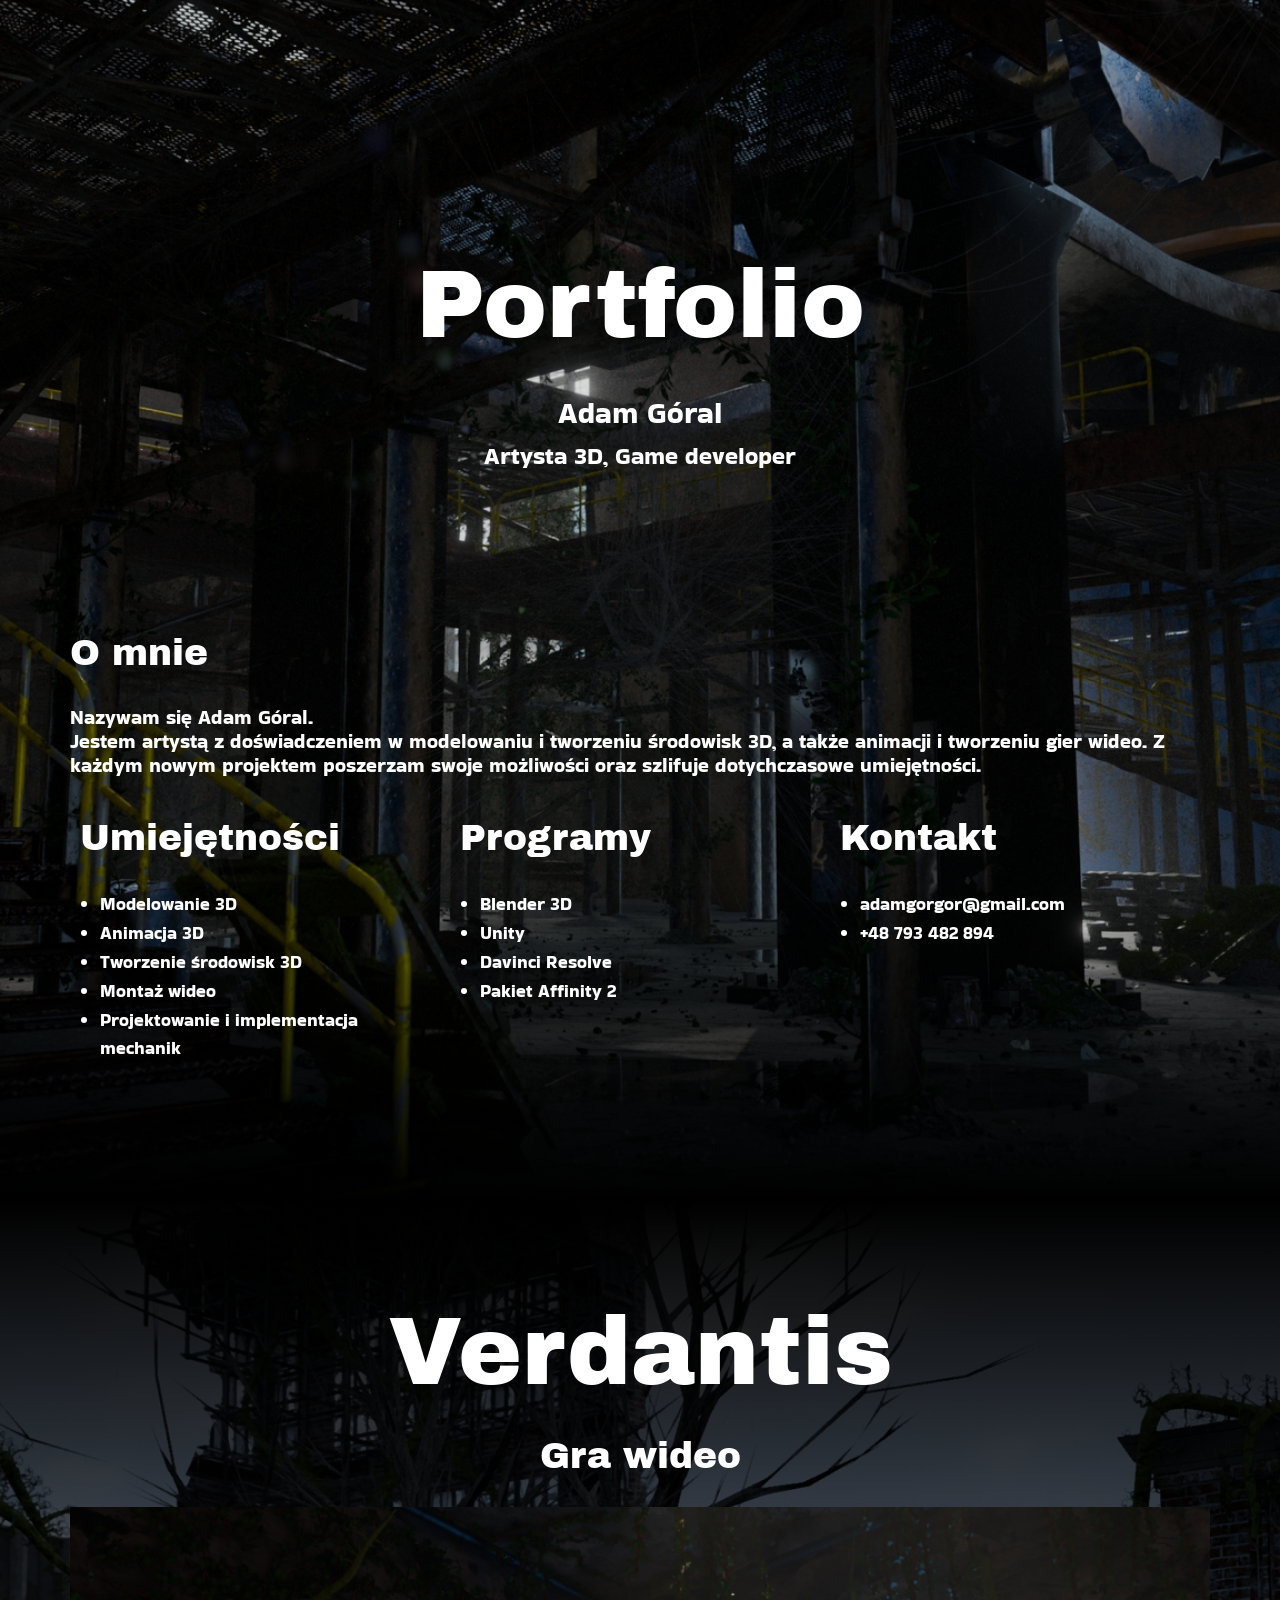
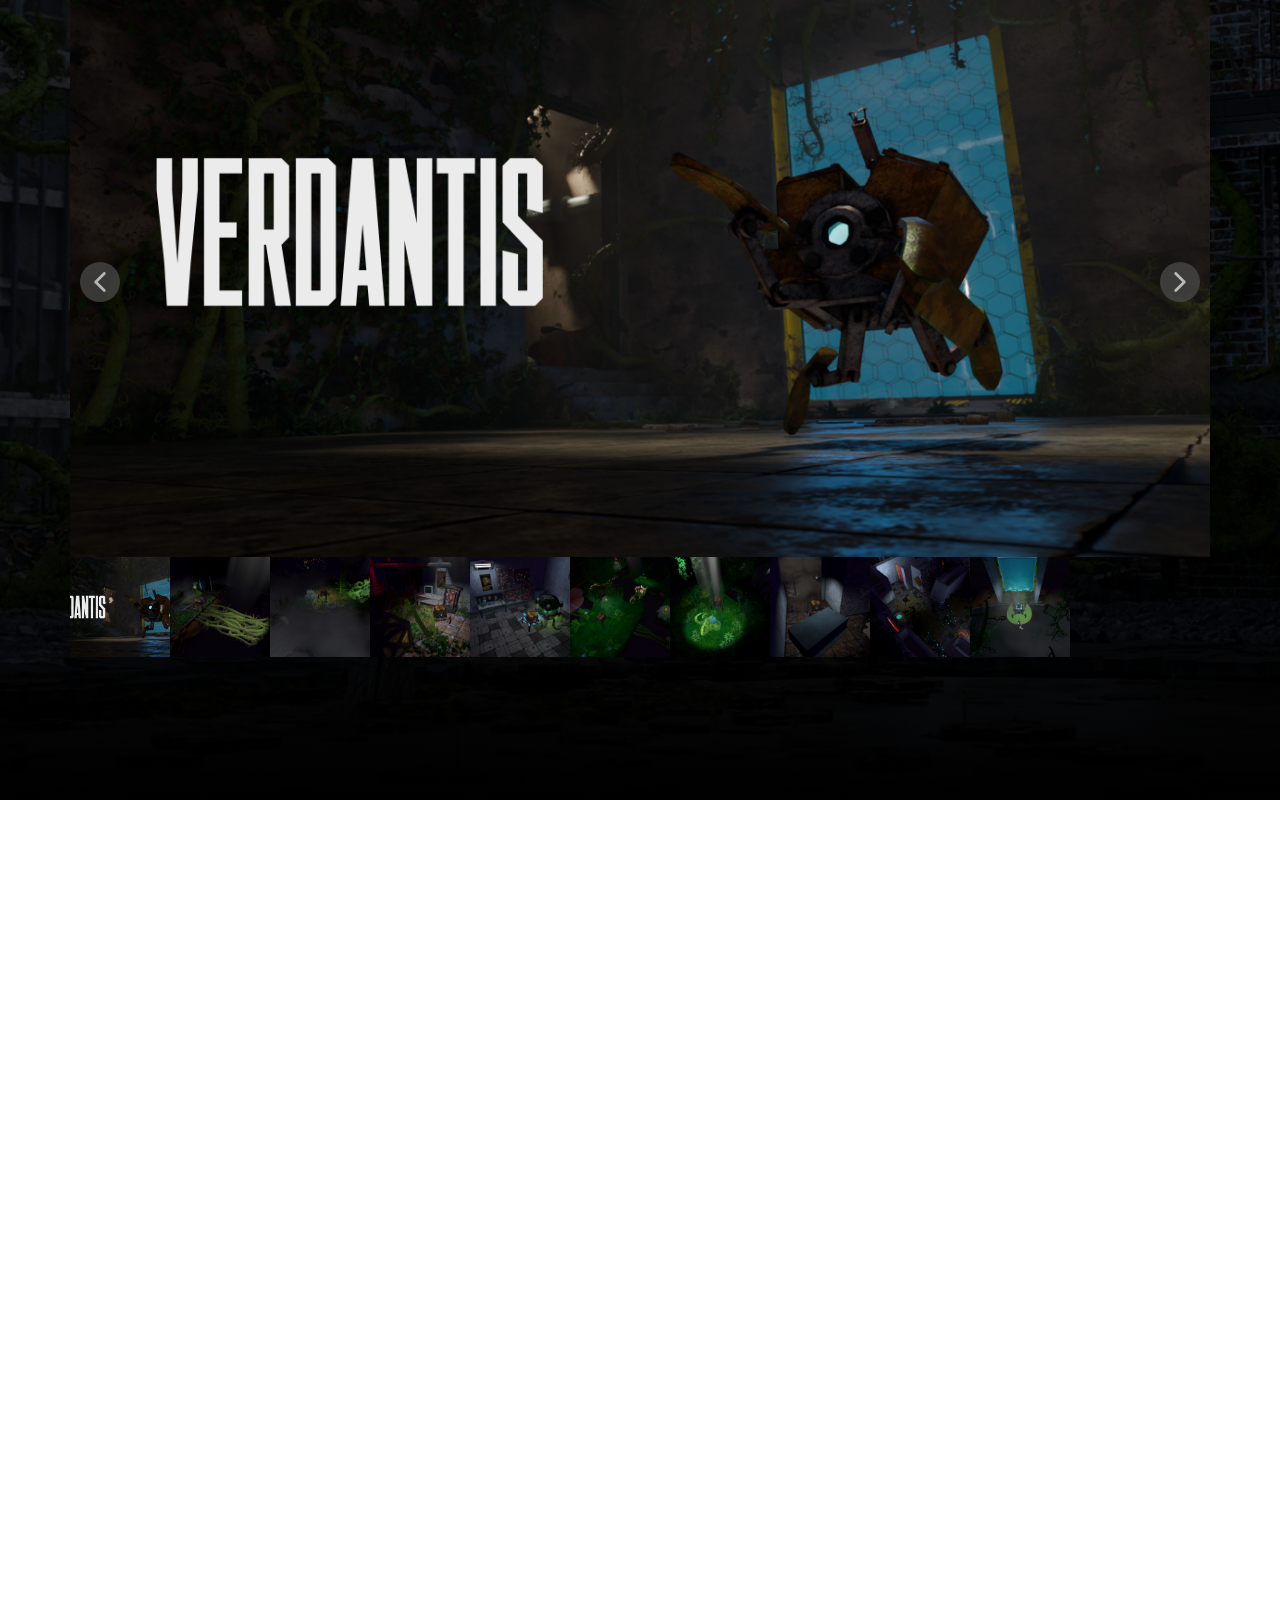
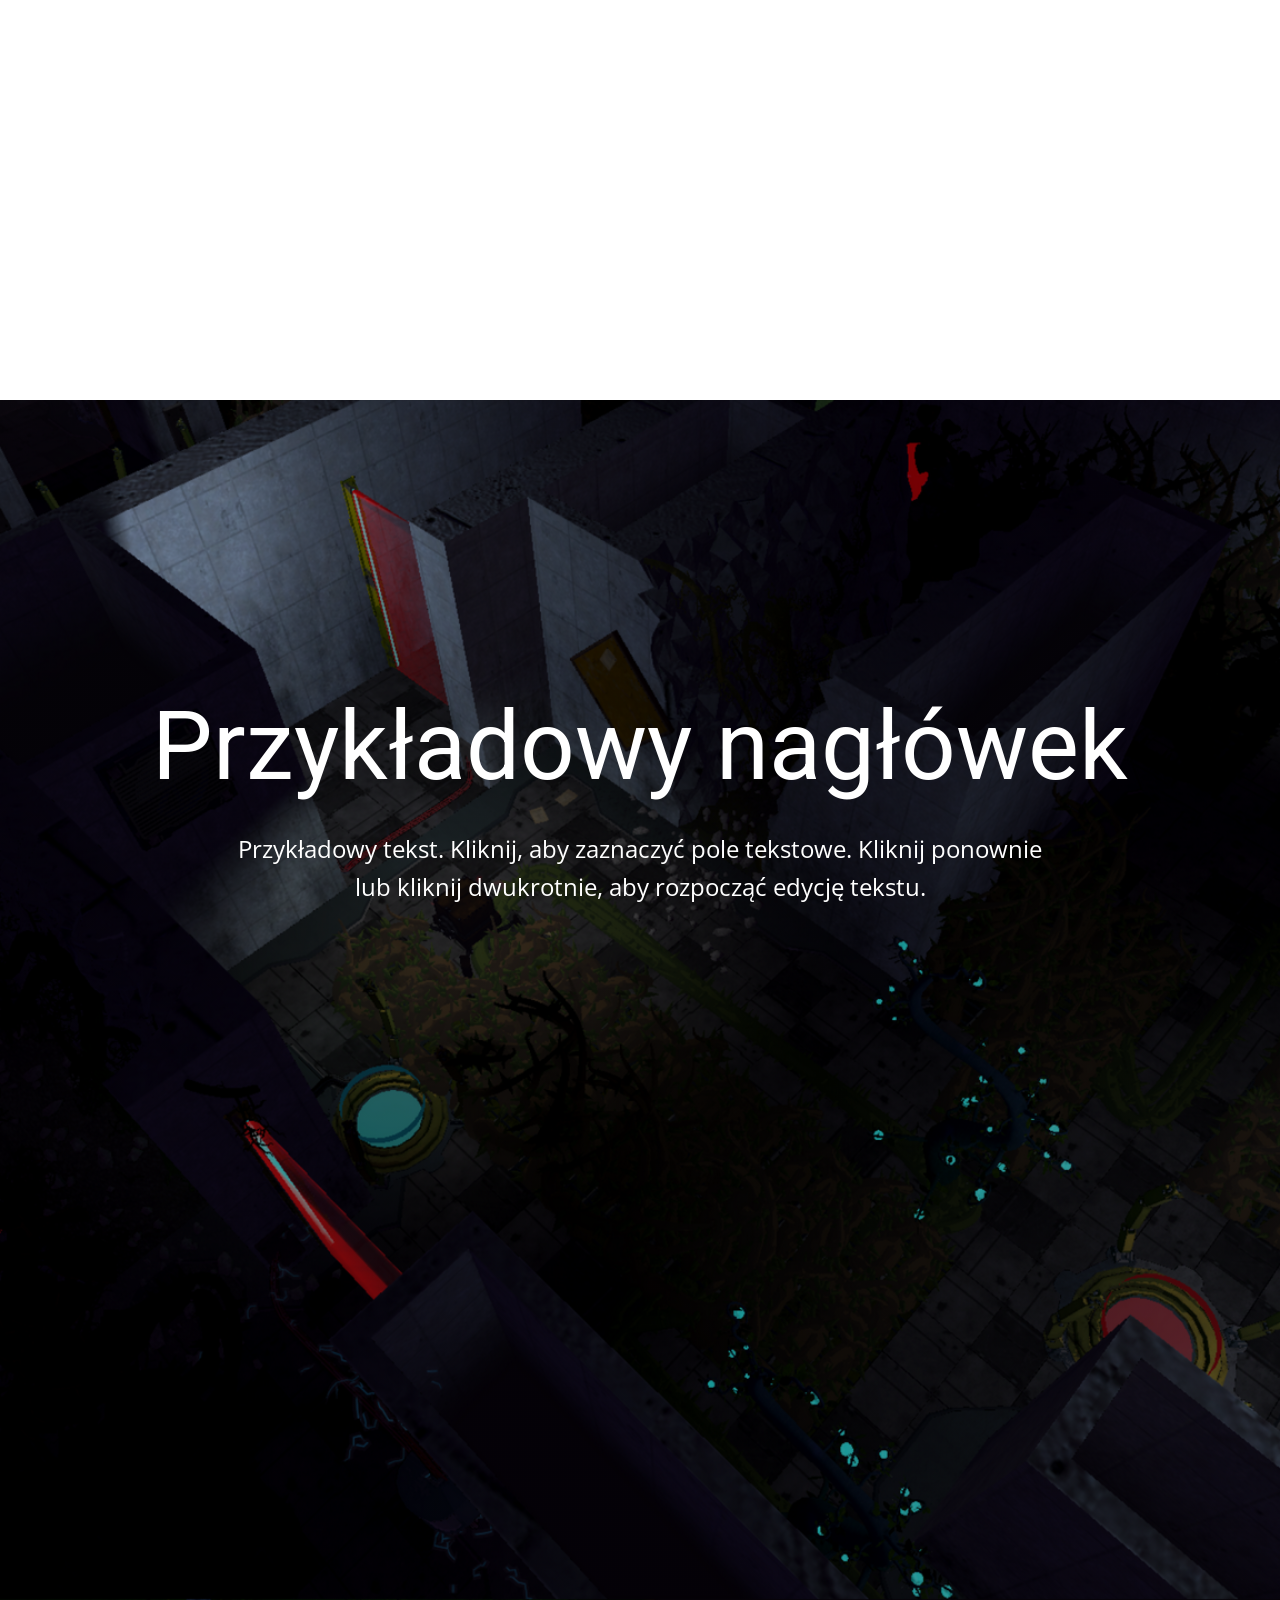
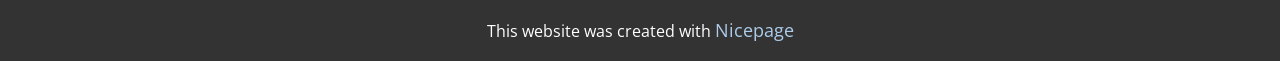
==== index.html @ 16b72ff1 "Add files via upload" ====
<!DOCTYPE html>
<html style="font-size: 16px;" lang="pl"><head>
    <meta name="viewport" content="width=device-width, initial-scale=1.0">
    <meta charset="utf-8">
    <meta name="keywords" content="Portfolio, Verdantis">
    <meta name="description" content="">
    <title>Strona 2</title>
    <link rel="stylesheet" href="nicepage.css" media="screen">
<link rel="stylesheet" href="index.css" media="screen">
    <script class="u-script" type="text/javascript" src="jquery.js" defer=""></script>
    <script class="u-script" type="text/javascript" src="nicepage.js" defer=""></script>
    <meta name="generator" content="Nicepage 8.6.2, nicepage.com">
    
    
    
    
    
    
    <link id="u-page-google-font" rel="stylesheet" href="https://fonts.googleapis.com/css2?display=swap&amp;family=Roboto:ital,wght@0,100;0,200;0,300;0,400;0,500;0,600;0,700;0,800;0,900;1,100;1,200;1,300;1,400;1,500;1,600;1,700;1,800;1,900&amp;family=Open+Sans:ital,wght@0,300;0,400;0,500;0,600;0,700;0,800;1,300;1,400;1,500;1,600;1,700;1,800&amp;family=Archivo+Black:wght@400&amp;family=Bakbak+One:wght@400">
    <script type="application/ld+json">{
		"@context": "http://schema.org",
		"@type": "Organization",
		"name": ""
}</script>
    <meta name="theme-color" content="#478ac9">
    <meta property="og:title" content="Strona 2">
    <meta property="og:type" content="website">
  <meta data-intl-tel-input-cdn-path="intlTelInput/"></head>
  <body data-home-page="Strona-2.html" data-home-page-title="Strona 2" data-path-to-root="./" data-include-products="false" class="u-body u-clearfix u-xl-mode" data-lang="pl">
    <section class="skrollable u-align-center u-clearfix u-gradient u-image u-section-1" id="block-18" data-image-width="2560" data-image-height="1440">
      <div class="u-clearfix u-sheet u-valign-middle-lg u-valign-middle-md u-valign-middle-sm u-valign-middle-xs u-sheet-1">
        <h1 class="u-align-center u-custom-font u-text u-text-body-alt-color u-text-default u-title u-text-1">Portfolio</h1>
        <p class="u-align-center u-custom-font u-large-text u-text u-text-body-alt-color u-text-variant u-text-2"><span style="font-size: 1.875rem;">Adam Góral</span>
          <br>Artysta 3D, Game developer
        </p>
        <h3 class="u-align-left u-custom-font u-text u-text-body-alt-color u-text-3">O mnie</h3>
        <h3 class="u-align-left u-custom-font u-text u-text-body-alt-color u-text-4">Nazywam się Adam Góral.<br>Jestem artystą z doświadczeniem w modelowaniu i tworzeniu środowisk 3D, a także animacji i tworzeniu gier wideo. Z każdym nowym projektem poszerzam swoje możliwości oraz szlifuje dotychczasowe umiejętności.
        </h3>
        <div class="u-expanded-width u-list u-list-1">
          <div class="u-repeater u-repeater-1">
            <div class="u-container-style u-list-item u-repeater-item">
              <div class="u-container-layout u-similar-container u-container-layout-1">
                <h3 class="u-align-left u-custom-font u-custom-item u-text u-text-body-alt-color u-text-5">Umiejętności</h3>
                <ul class="u-align-left u-custom-font u-text u-text-body-alt-color u-text-6">
                  <li>Modelowanie 3D</li>
                  <li>Animacja 3D<br>
                  </li>
                  <li>Tworzenie środowisk 3D</li>
                  <li>Montaż wideo</li>
                  <li>Projektowanie i implementacja mechanik</li>
                </ul>
              </div>
            </div>
            <div class="u-container-style u-list-item u-repeater-item">
              <div class="u-container-layout u-similar-container u-container-layout-2">
                <h3 class="u-align-left u-custom-font u-custom-item u-text u-text-body-alt-color u-text-7">Programy </h3>
                <ul class="u-align-left u-custom-font u-text u-text-body-alt-color u-text-8">
                  <li>Blender 3D</li>
                  <li>Unity</li>
                  <li>Davinci Resolve</li>
                  <li>Pakiet Affinity 2</li>
                </ul>
              </div>
            </div>
            <div class="u-container-style u-list-item u-repeater-item">
              <div class="u-container-layout u-similar-container u-container-layout-3">
                <h3 class="u-align-left u-custom-font u-custom-item u-text u-text-body-alt-color u-text-9">Kontakt</h3>
                <ul class="u-align-left u-custom-font u-text u-text-body-alt-color u-text-10">
                  <li>adamgorgor@gmail.com</li>
                  <li>+48 793 482 894</li>
                </ul>
              </div>
            </div>
          </div>
        </div>
      </div>
    </section>
    <section class="u-align-center u-clearfix u-container-align-center u-gradient u-image u-section-2" id="block-20" data-image-width="2560" data-image-height="1440">
      <div class="u-clearfix u-sheet u-valign-middle-lg u-valign-middle-md u-valign-middle-sm u-valign-middle-xs u-sheet-1">
        <h1 class="u-align-center u-custom-font u-text u-text-body-alt-color u-text-default u-title u-text-1">Verdantis</h1>
        <h3 class="u-align-center u-custom-font u-text u-text-body-alt-color u-text-default u-text-2">Gra wideo</h3>
        <div class="u-carousel u-expanded-width u-gallery u-layout-thumbnails u-lightbox u-no-transition u-show-text-always u-gallery-1" id="carousel-36da" data-interval="5000" data-u-ride="carousel">
          <div class="u-carousel-inner u-gallery-inner" role="listbox">
            <div class="u-active u-carousel-item u-gallery-item u-carousel-item-1">
              <div class="u-back-slide" data-image-width="1232" data-image-height="706">
                <img class="u-back-image u-expanded" src="images/MainMiniature.png">
              </div>
              <div class="u-over-slide u-over-slide-1">
                <h3 class="u-gallery-heading">Przykładowy tytuł</h3>
                <p class="u-gallery-text">Przykładowy tekst</p>
              </div>
            </div>
            <div class="u-carousel-item u-gallery-item u-carousel-item-2">
              <div class="u-back-slide" data-image-width="2560" data-image-height="1440">
                <img class="u-back-image u-expanded" src="images/Acid.png">
              </div>
              <div class="u-over-slide u-over-slide-2">
                <h3 class="u-gallery-heading">Przykładowy tytuł</h3>
                <p class="u-gallery-text">Przykładowy tekst</p>
              </div>
            </div>
            <div class="u-carousel-item u-gallery-item u-carousel-item-3">
              <div class="u-back-slide" data-image-width="2560" data-image-height="1440">
                <img class="u-back-image u-expanded" src="images/Swamp2.png">
              </div>
              <div class="u-over-slide u-over-slide-3">
                <h3 class="u-gallery-heading">Przykładowy tytuł</h3>
                <p class="u-gallery-text">Przykładowy tekst</p>
              </div>
            </div>
            <div class="u-carousel-item u-gallery-item u-carousel-item-4">
              <div class="u-back-slide" data-image-width="2560" data-image-height="1440">
                <img class="u-back-image u-expanded" src="images/fuse.png">
              </div>
              <div class="u-over-slide u-over-slide-4">
                <h3 class="u-gallery-heading">Przykładowy tytuł</h3>
                <p class="u-gallery-text">Przykładowy tekst</p>
              </div>
            </div>
            <div class="u-carousel-item u-gallery-item u-carousel-item-5">
              <div class="u-back-slide" data-image-width="2560" data-image-height="1440">
                <img class="u-back-image u-expanded" src="images/Laboratory.png">
              </div>
              <div class="u-over-slide u-over-slide-5">
                <h3 class="u-gallery-heading">Przykładowy tytuł</h3>
                <p class="u-gallery-text">Przykładowy tekst</p>
              </div>
            </div>
            <div class="u-carousel-item u-gallery-item u-carousel-item-6" data-image-width="2560" data-image-height="1440">
              <div class="u-back-slide">
                <img class="u-back-image u-expanded" src="images/LushHeart.png">
              </div>
              <div class="u-over-slide u-over-slide-6"></div>
              <style data-mode="XL" data-visited="true"></style>
              <style data-mode="LG"></style>
              <style data-mode="MD"></style>
              <style data-mode="SM"></style>
              <style data-mode="XS"></style>
            </div>
            <div class="u-carousel-item u-gallery-item u-carousel-item-7" data-image-width="2560" data-image-height="1440">
              <div class="u-back-slide">
                <img class="u-back-image u-expanded" src="images/Lushheart2.png">
              </div>
              <div class="u-over-slide u-over-slide-7"></div>
              <style data-mode="XL"></style>
              <style data-mode="LG"></style>
              <style data-mode="MD"></style>
              <style data-mode="SM"></style>
              <style data-mode="XS"></style>
            </div>
            <div class="u-carousel-item u-gallery-item u-carousel-item-8" data-image-width="2560" data-image-height="1440">
              <div class="u-back-slide">
                <img class="u-back-image u-expanded" src="images/Earthquake.png">
              </div>
              <div class="u-over-slide u-over-slide-8"></div>
              <style data-mode="XL"></style>
              <style data-mode="LG"></style>
              <style data-mode="MD"></style>
              <style data-mode="SM"></style>
              <style data-mode="XS"></style>
            </div>
            <div class="u-carousel-item u-gallery-item u-carousel-item-9" data-image-width="2560" data-image-height="1440">
              <div class="u-back-slide">
                <img class="u-back-image u-expanded" src="images/Discharge.png">
              </div>
              <div class="u-over-slide u-over-slide-9"></div>
              <style data-mode="XL"></style>
              <style data-mode="LG"></style>
              <style data-mode="MD"></style>
              <style data-mode="SM"></style>
              <style data-mode="XS"></style>
            </div>
            <div class="u-carousel-item u-gallery-item u-carousel-item-10" data-image-width="2560" data-image-height="1440">
              <div class="u-back-slide">
                <img class="u-back-image u-expanded" src="images/Finalride.png">
              </div>
              <div class="u-over-slide u-over-slide-10"></div>
              <style data-mode="XL"></style>
              <style data-mode="LG"></style>
              <style data-mode="MD"></style>
              <style data-mode="SM"></style>
              <style data-mode="XS"></style>
            </div>
          </div>
          <a class="u-absolute-vcenter u-carousel-control u-carousel-control-prev u-grey-70 u-icon-circle u-opacity u-opacity-70 u-spacing-10 u-text-white u-carousel-control-1" href="#carousel-36da" role="button" data-u-slide="prev"><span aria-hidden="true">
              <svg viewBox="0 0 451.847 451.847"><path d="M97.141,225.92c0-8.095,3.091-16.192,9.259-22.366L300.689,9.27c12.359-12.359,32.397-12.359,44.751,0
c12.354,12.354,12.354,32.388,0,44.748L173.525,225.92l171.903,171.909c12.354,12.354,12.354,32.391,0,44.744
c-12.354,12.365-32.386,12.365-44.745,0l-194.29-194.281C100.226,242.115,97.141,234.018,97.141,225.92z"></path></svg></span><span class="sr-only">
              <svg viewBox="0 0 451.847 451.847"><path d="M97.141,225.92c0-8.095,3.091-16.192,9.259-22.366L300.689,9.27c12.359-12.359,32.397-12.359,44.751,0
c12.354,12.354,12.354,32.388,0,44.748L173.525,225.92l171.903,171.909c12.354,12.354,12.354,32.391,0,44.744
c-12.354,12.365-32.386,12.365-44.745,0l-194.29-194.281C100.226,242.115,97.141,234.018,97.141,225.92z"></path></svg></span>
          </a>
          <a class="u-absolute-vcenter u-carousel-control u-carousel-control-next u-grey-70 u-icon-circle u-opacity u-opacity-70 u-spacing-10 u-text-white u-carousel-control-2" href="#carousel-36da" role="button" data-u-slide="next"><span aria-hidden="true">
              <svg viewBox="0 0 451.846 451.847"><path d="M345.441,248.292L151.154,442.573c-12.359,12.365-32.397,12.365-44.75,0c-12.354-12.354-12.354-32.391,0-44.744
L278.318,225.92L106.409,54.017c-12.354-12.359-12.354-32.394,0-44.748c12.354-12.359,32.391-12.359,44.75,0l194.287,194.284
c6.177,6.18,9.262,14.271,9.262,22.366C354.708,234.018,351.617,242.115,345.441,248.292z"></path></svg></span><span class="sr-only">
              <svg viewBox="0 0 451.846 451.847"><path d="M345.441,248.292L151.154,442.573c-12.359,12.365-32.397,12.365-44.75,0c-12.354-12.354-12.354-32.391,0-44.744
L278.318,225.92L106.409,54.017c-12.354-12.359-12.354-32.394,0-44.748c12.354-12.359,32.391-12.359,44.75,0l194.287,194.284
c6.177,6.18,9.262,14.271,9.262,22.366C354.708,234.018,351.617,242.115,345.441,248.292z"></path></svg></span>
          </a>
          <ol class="u-carousel-thumbnails">
            <li class="u-active u-carousel-thumbnail u-carousel-thumbnail-1" data-u-target="#carousel-36da" data-u-slide-to="0">
              <img class="u-carousel-thumbnail-image u-image" src="images/MainMiniature.png">
            </li>
            <li class="u-carousel-thumbnail u-carousel-thumbnail-2" data-u-target="#carousel-36da" data-u-slide-to="1">
              <img class="u-carousel-thumbnail-image u-image" src="images/Acid.png">
            </li>
            <li class="u-carousel-thumbnail u-carousel-thumbnail-3" data-u-target="#carousel-36da" data-u-slide-to="2">
              <img class="u-carousel-thumbnail-image u-image" src="images/Swamp2.png">
            </li>
            <li class="u-carousel-thumbnail u-carousel-thumbnail-4" data-u-target="#carousel-36da" data-u-slide-to="3">
              <img class="u-carousel-thumbnail-image u-image" src="images/fuse.png">
            </li>
            <li class="u-carousel-thumbnail u-carousel-thumbnail-5" data-u-target="#carousel-36da" data-u-slide-to="4">
              <img class="u-carousel-thumbnail-image u-image" src="images/Laboratory.png">
            </li>
            <li class="u-carousel-thumbnail u-carousel-thumbnail-6" data-u-target="#carousel-36da" data-u-slide-to="5">
              <img class="u-carousel-thumbnail-image u-image" src="images/LushHeart.png">
            </li>
            <li class="u-carousel-thumbnail u-carousel-thumbnail-7" data-u-target="#carousel-36da" data-u-slide-to="6">
              <img class="u-carousel-thumbnail-image u-image" src="images/Lushheart2.png">
            </li>
            <li class="u-carousel-thumbnail u-carousel-thumbnail-8" data-u-target="#carousel-36da" data-u-slide-to="7">
              <img class="u-carousel-thumbnail-image u-image" src="images/Earthquake.png">
            </li>
            <li class="u-carousel-thumbnail u-carousel-thumbnail-9" data-u-target="#carousel-36da" data-u-slide-to="8">
              <img class="u-carousel-thumbnail-image u-image" src="images/Discharge.png">
            </li>
            <li class="u-carousel-thumbnail u-carousel-thumbnail-10" data-u-target="#carousel-36da" data-u-slide-to="9">
              <img class="u-carousel-thumbnail-image u-image" src="images/Finalride.png">
            </li>
          </ol>
        </div>
      </div>
    </section>
    <section class="u-clearfix u-video u-section-3" id="block-24">
      <div class="u-background-video u-expanded u-video-contain" style="">
        <div class="embed-responsive embed-responsive-1">
          <iframe style="position: absolute;top: 0;left: 0;width: 100%;height: 100%;" class="embed-responsive-item" src="https://www.youtube.com/embed/p2izzR-t_VY?playlist=p2izzR-t_VY&amp;loop=1&amp;mute=1&amp;showinfo=0&amp;controls=0&amp;start=0&amp;autoplay=1" data-autoplay="1" frameborder="0" allowfullscreen=""></iframe>
        </div>
      </div>
      <div class="u-clearfix u-sheet u-sheet-1"></div>
    </section>
    <section class="u-align-center u-clearfix u-container-align-center u-image u-shading u-section-4" id="block-22" data-image-width="2560" data-image-height="1440">
      <div class="u-clearfix u-sheet u-valign-middle-lg u-valign-middle-md u-valign-middle-sm u-valign-middle-xs u-sheet-1">
        <h1 class="u-align-center u-text u-text-default u-title u-text-1">Przykładowy nagłówek</h1>
        <p class="u-align-center u-large-text u-text u-text-variant u-text-2">Przykładowy tekst. Kliknij, aby zaznaczyć pole tekstowe. Kliknij ponownie lub kliknij dwukrotnie, aby rozpocząć edycję tekstu.</p>
      </div>
    </section>
    
    
    
    
    <section class="u-backlink u-clearfix u-grey-80"> This website was created with <a href="https://nicepage.com">Nicepage</a>
    </section>
  
</body></html>
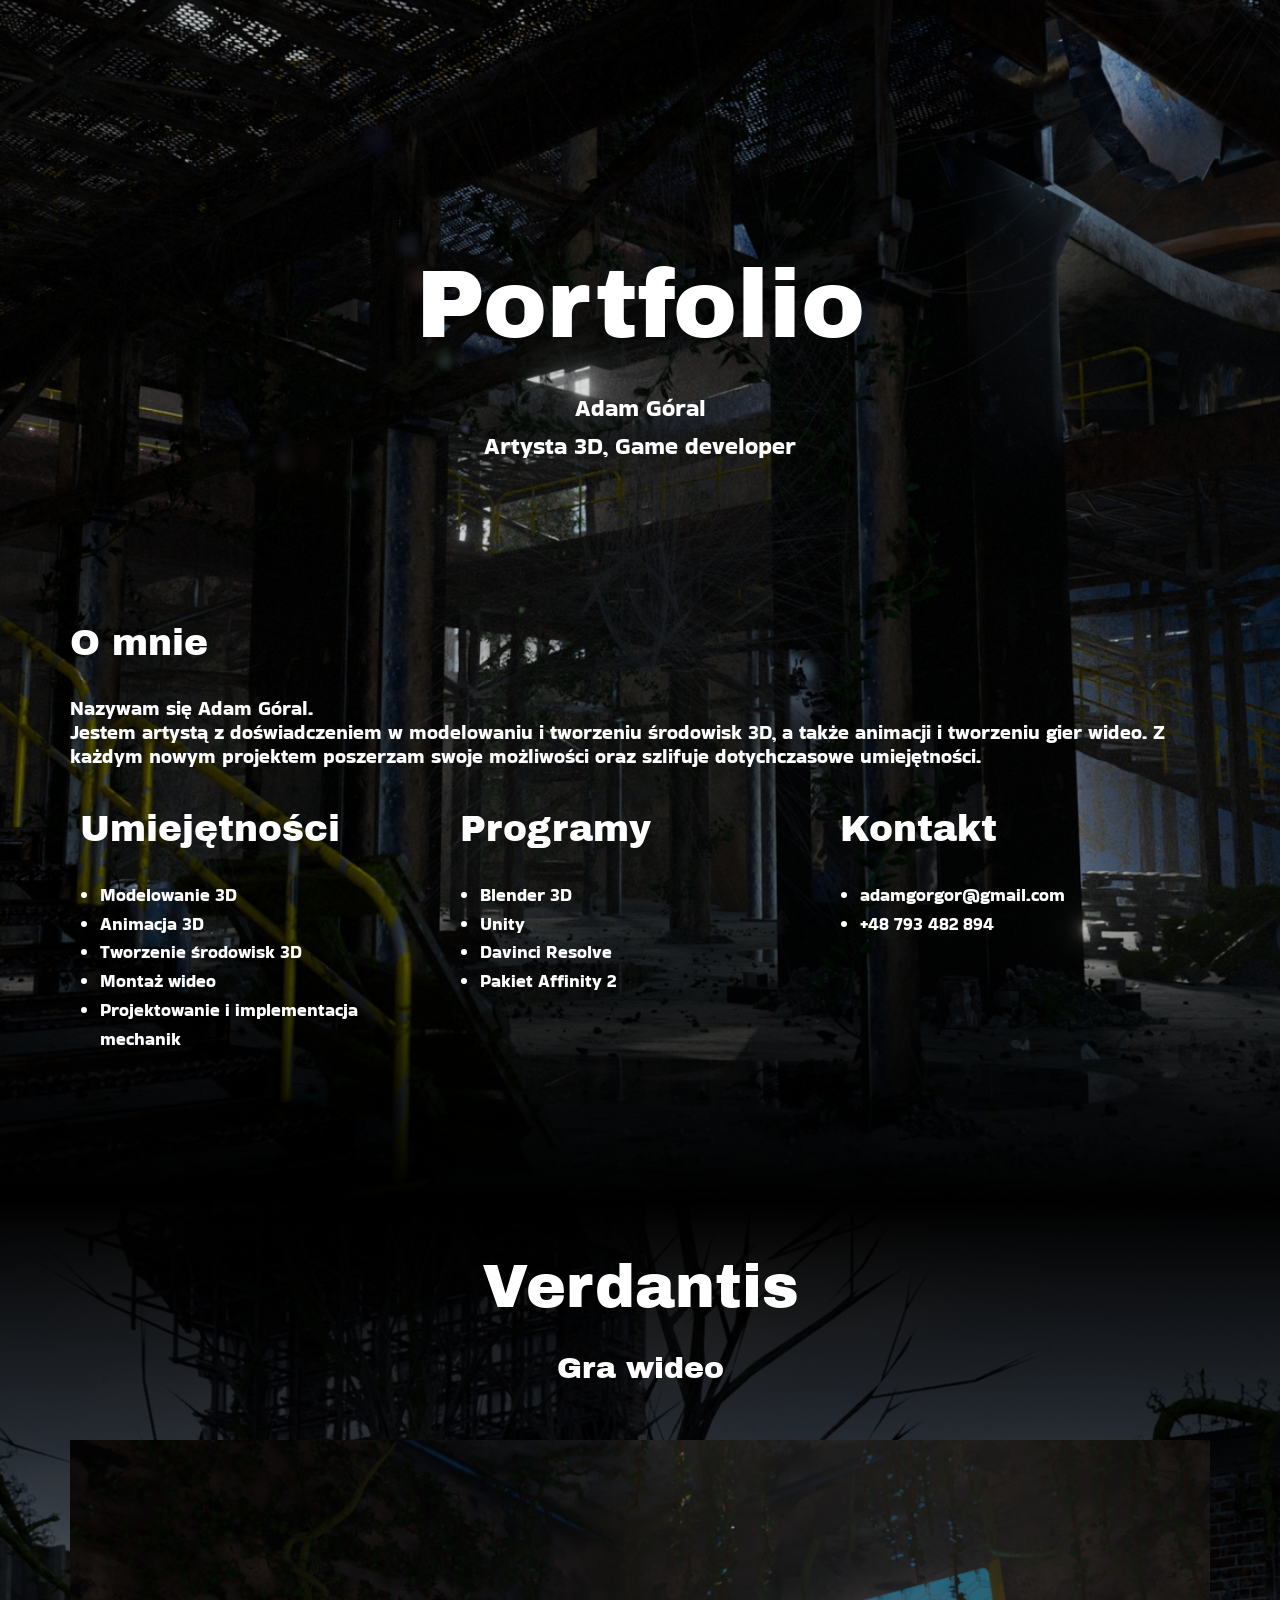
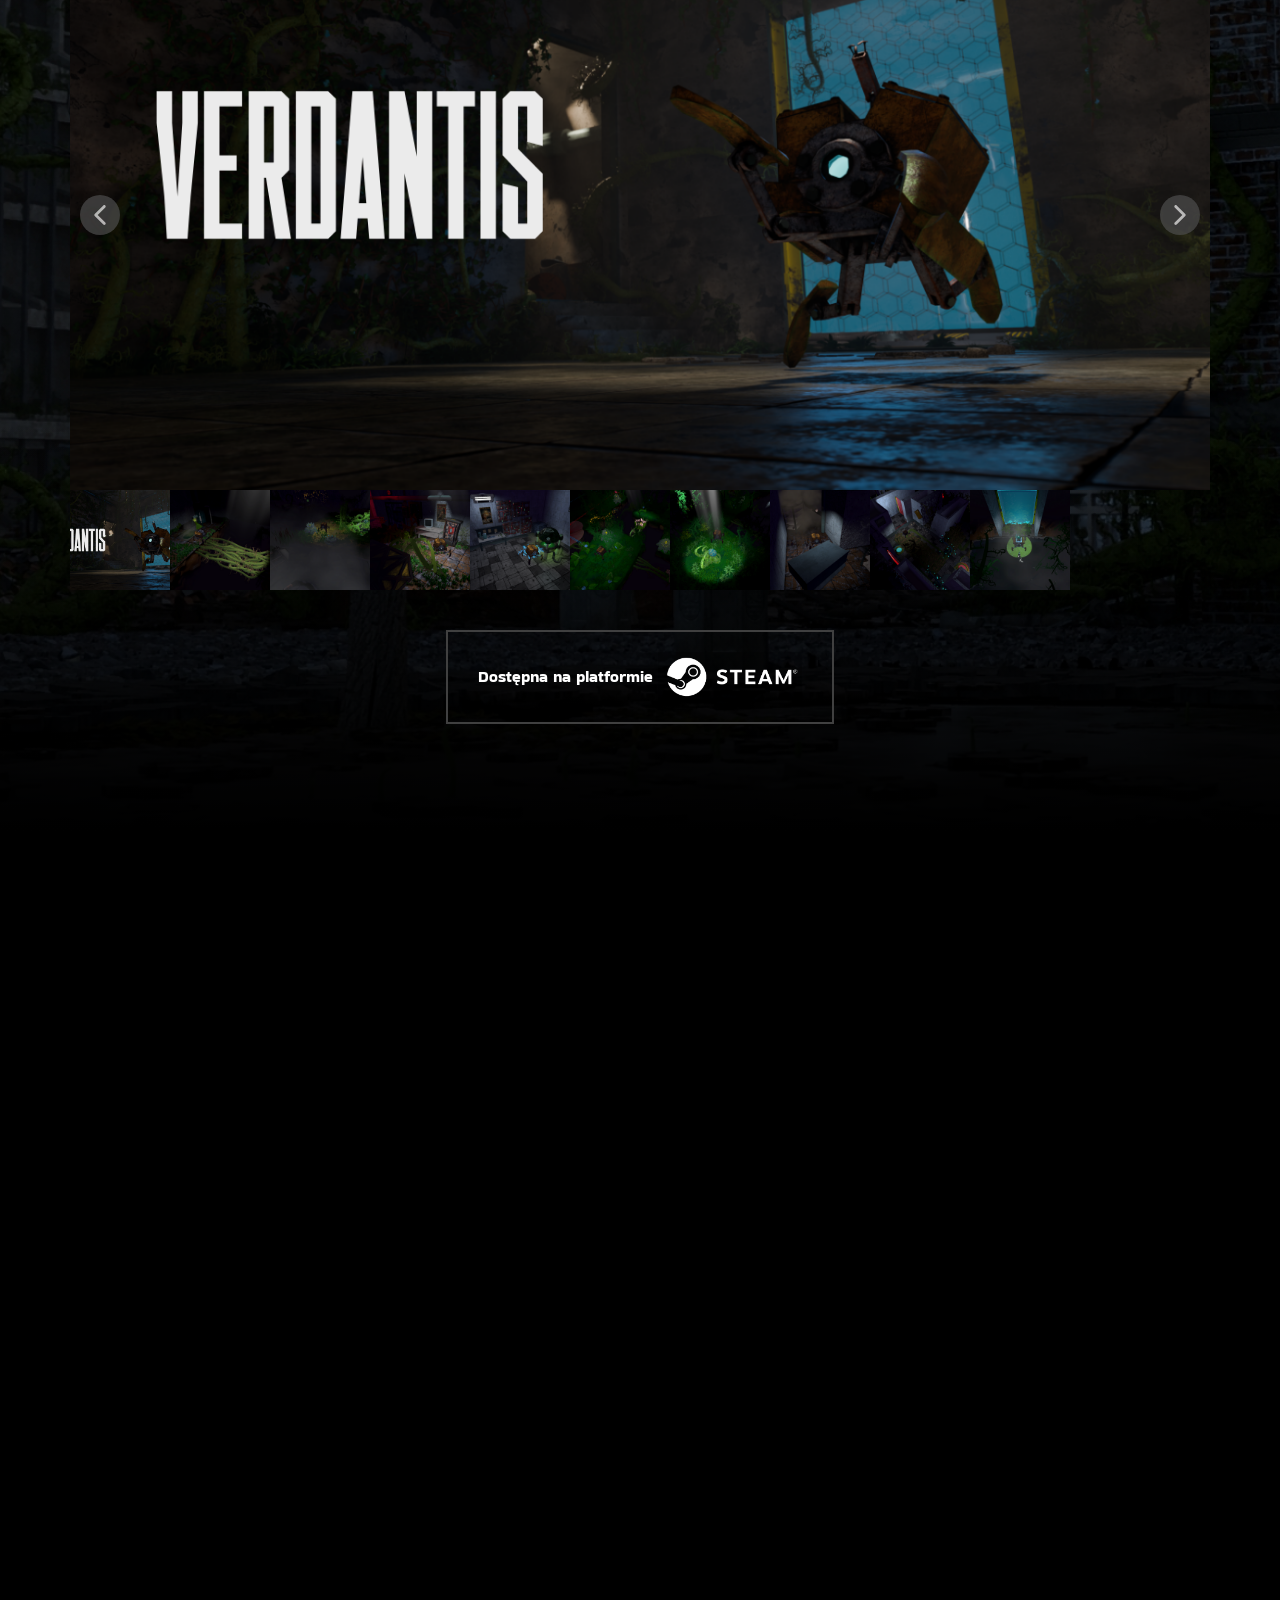
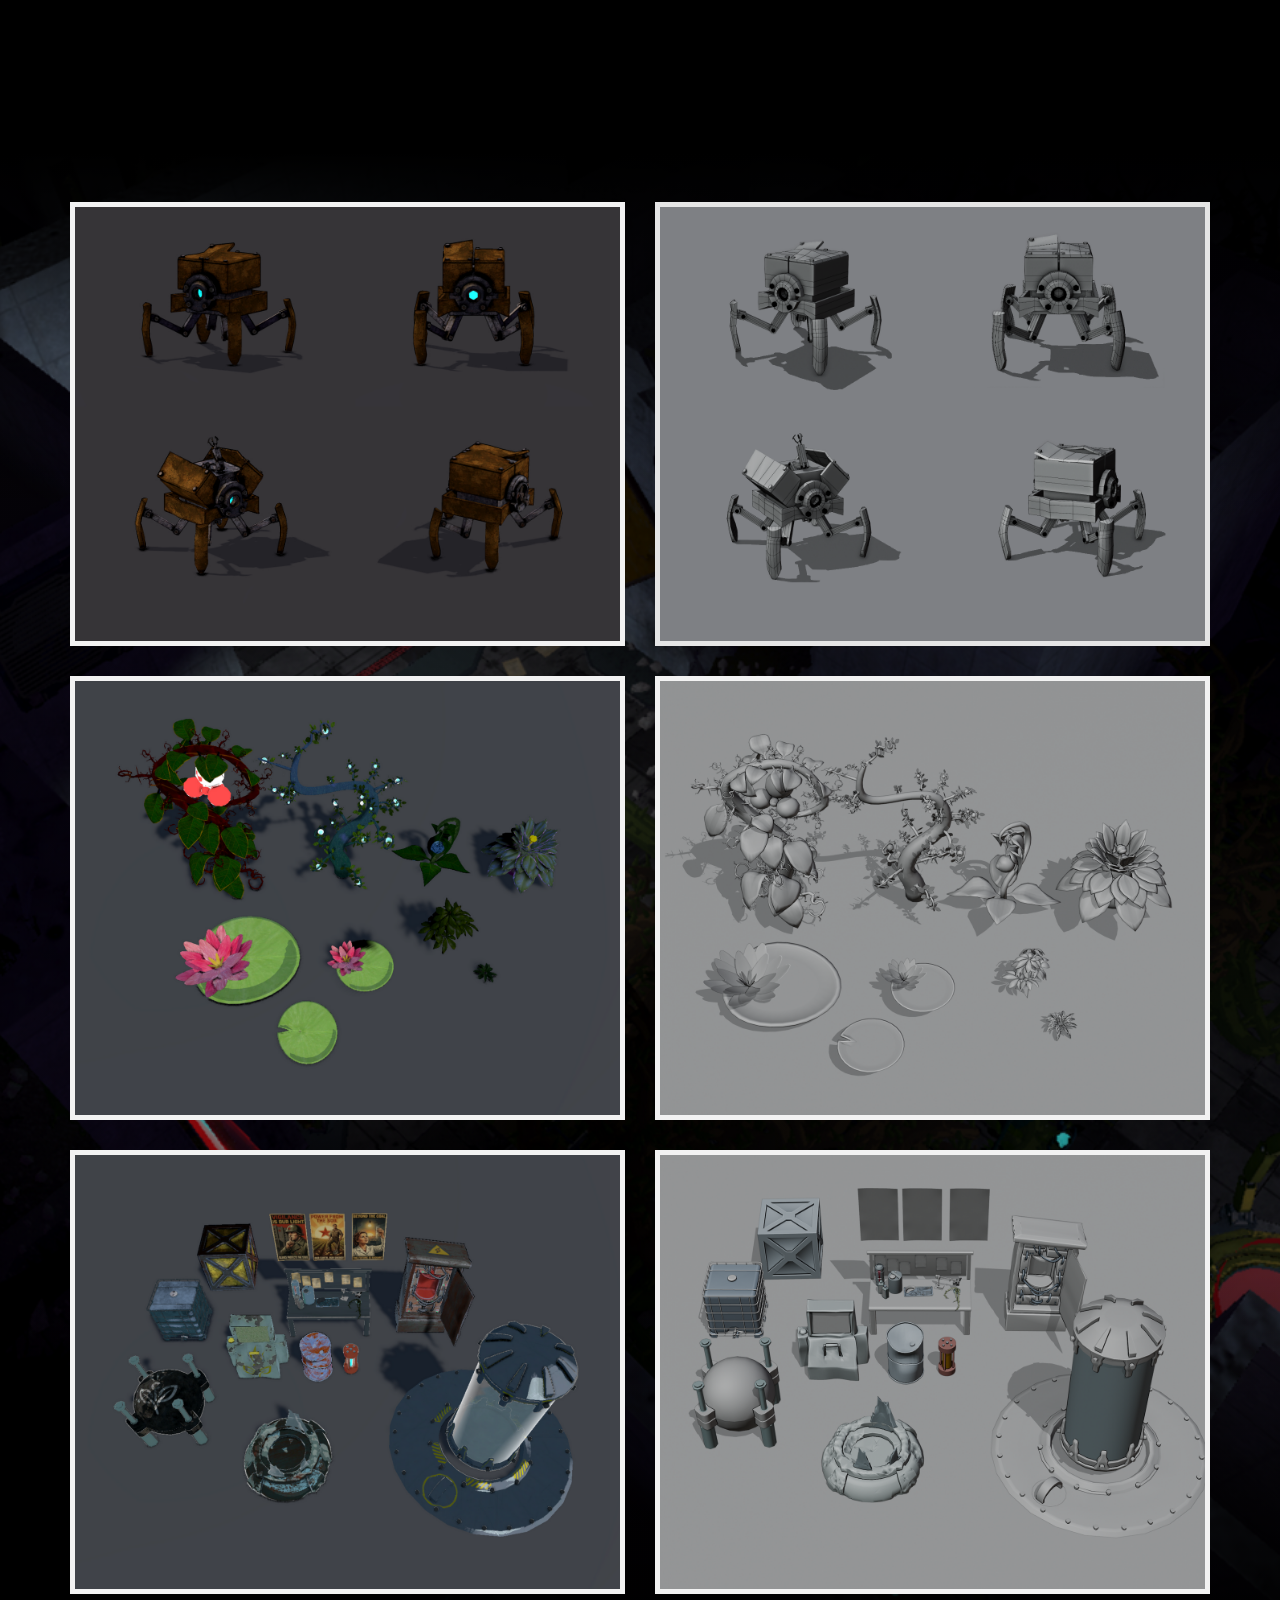
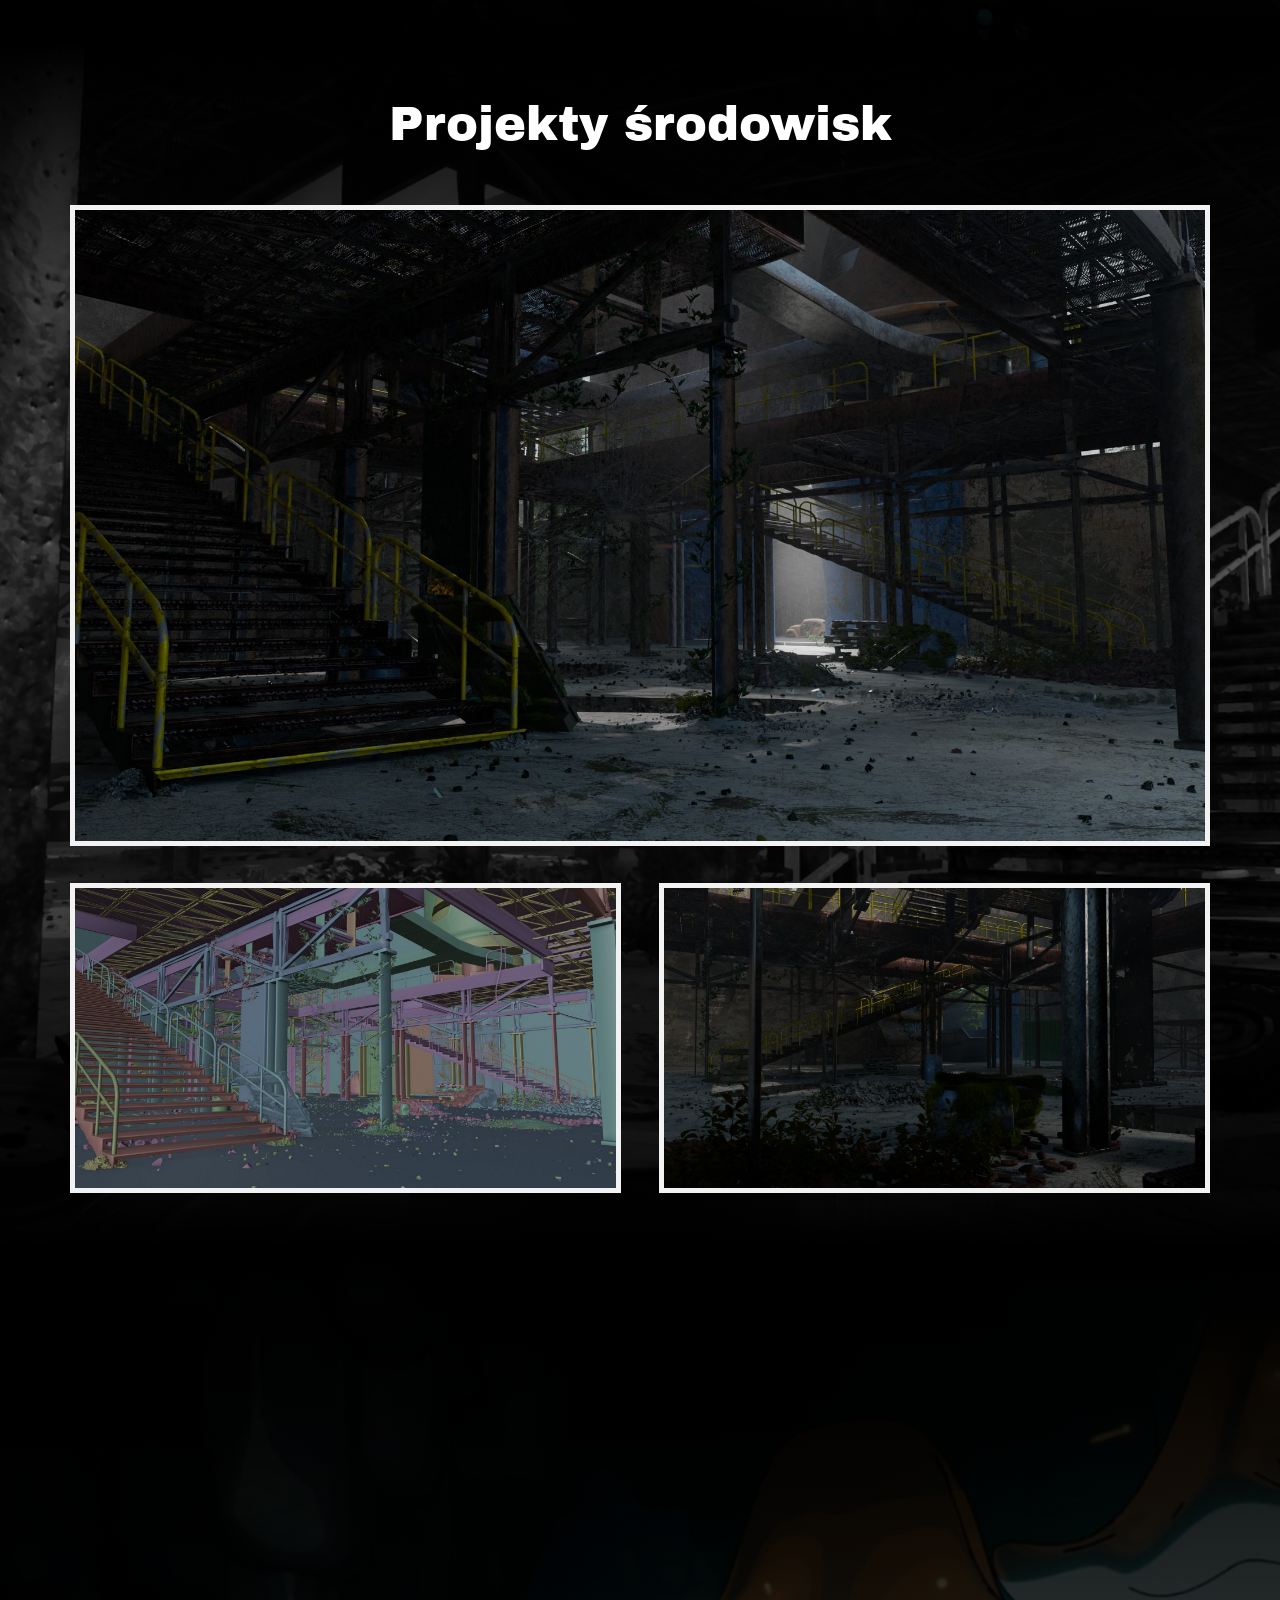
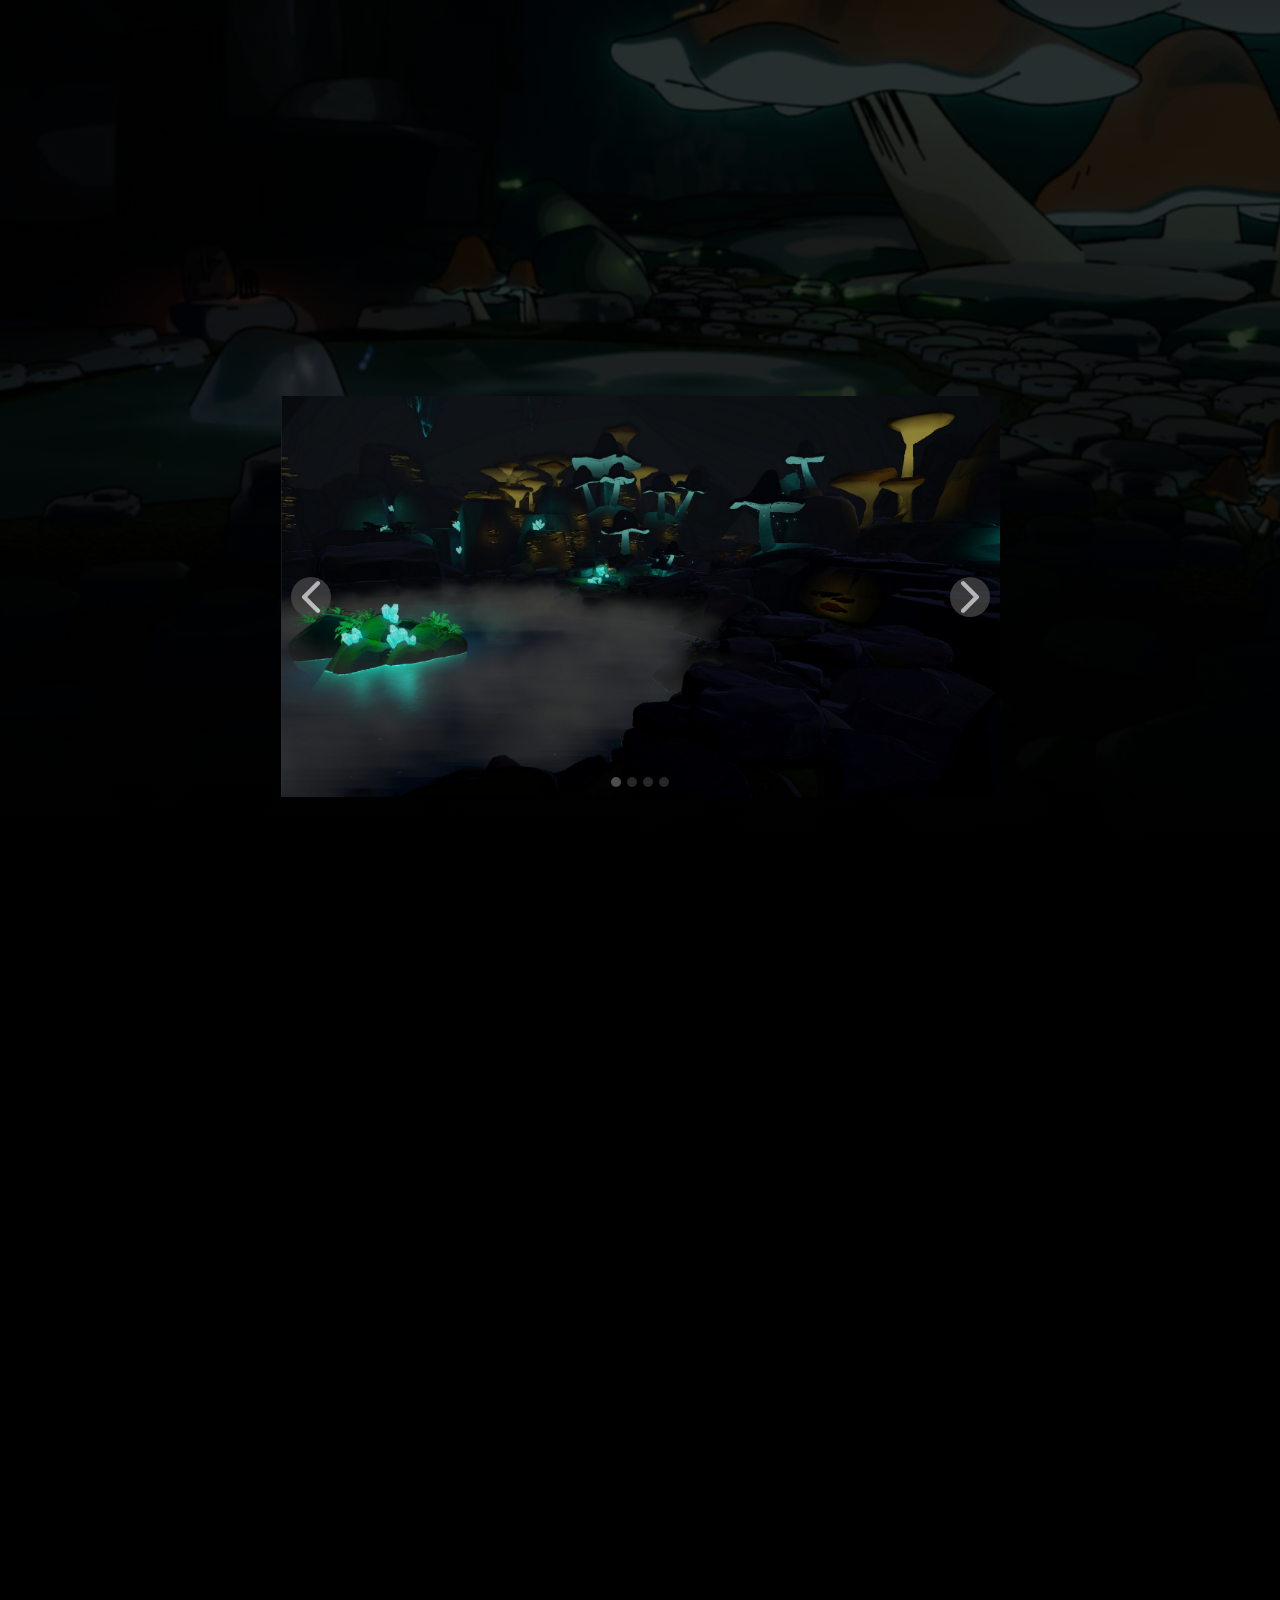
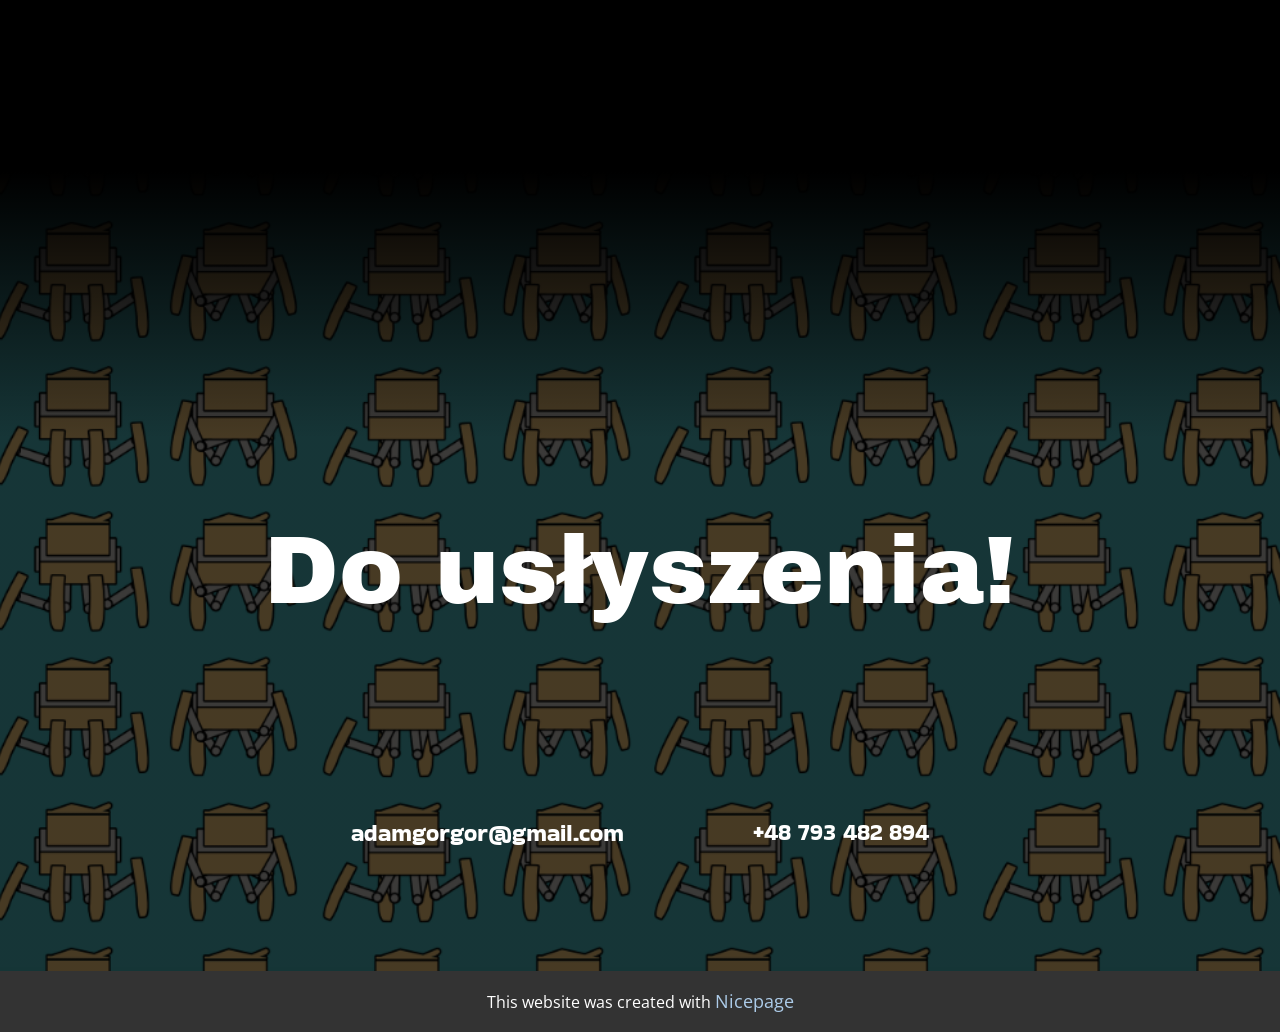
==== commit 52174f91: "1" ====
--- a/index.html
+++ b/index.html
@@ -4,12 +4,16 @@
     <meta charset="utf-8">
     <meta name="keywords" content="Portfolio, Verdantis">
     <meta name="description" content="">
-    <title>Strona 2</title>
+    <title>Portfolio PL</title>
     <link rel="stylesheet" href="nicepage.css" media="screen">
 <link rel="stylesheet" href="index.css" media="screen">
     <script class="u-script" type="text/javascript" src="jquery.js" defer=""></script>
     <script class="u-script" type="text/javascript" src="nicepage.js" defer=""></script>
     <meta name="generator" content="Nicepage 8.6.2, nicepage.com">
+    
+    
+    
+    
     
     
     
@@ -23,15 +27,14 @@
 		"name": ""
 }</script>
     <meta name="theme-color" content="#478ac9">
-    <meta property="og:title" content="Strona 2">
+    <meta property="og:title" content="Portfolio PL">
     <meta property="og:type" content="website">
   <meta data-intl-tel-input-cdn-path="intlTelInput/"></head>
-  <body data-home-page="Strona-2.html" data-home-page-title="Strona 2" data-path-to-root="./" data-include-products="false" class="u-body u-clearfix u-xl-mode" data-lang="pl">
-    <section class="skrollable u-align-center u-clearfix u-gradient u-image u-section-1" id="block-18" data-image-width="2560" data-image-height="1440">
-      <div class="u-clearfix u-sheet u-valign-middle-lg u-valign-middle-md u-valign-middle-sm u-valign-middle-xs u-sheet-1">
+  <body data-home-page="Portfolio-PL.html" data-home-page-title="Portfolio PL" data-path-to-root="./" data-include-products="false" class="u-body u-clearfix u-xl-mode" data-lang="pl">
+    <section class="skrollable u-align-center u-clearfix u-container-align-center-lg u-container-align-center-md u-container-align-center-sm u-container-align-center-xl u-gradient u-image u-section-1" id="block-18" data-image-width="2560" data-image-height="1440">
+      <div class="u-clearfix u-sheet u-valign-middle-sm u-sheet-1">
         <h1 class="u-align-center u-custom-font u-text u-text-body-alt-color u-text-default u-title u-text-1">Portfolio</h1>
-        <p class="u-align-center u-custom-font u-large-text u-text u-text-body-alt-color u-text-variant u-text-2"><span style="font-size: 1.875rem;">Adam Góral</span>
-          <br>Artysta 3D, Game developer
+        <p class="u-align-center u-custom-font u-large-text u-text u-text-body-alt-color u-text-variant u-text-2">Adam Góral<br>Artysta 3D, Game developer
         </p>
         <h3 class="u-align-left u-custom-font u-text u-text-body-alt-color u-text-3">O mnie</h3>
         <h3 class="u-align-left u-custom-font u-text u-text-body-alt-color u-text-4">Nazywam się Adam Góral.<br>Jestem artystą z doświadczeniem w modelowaniu i tworzeniu środowisk 3D, a także animacji i tworzeniu gier wideo. Z każdym nowym projektem poszerzam swoje możliwości oraz szlifuje dotychczasowe umiejętności.
@@ -43,7 +46,7 @@
                 <h3 class="u-align-left u-custom-font u-custom-item u-text u-text-body-alt-color u-text-5">Umiejętności</h3>
                 <ul class="u-align-left u-custom-font u-text u-text-body-alt-color u-text-6">
                   <li>Modelowanie 3D</li>
-                  <li>Animacja 3D<br>
+                  <li>A​nimacja 3D<br>
                   </li>
                   <li>Tworzenie środowisk 3D</li>
                   <li>Montaż wideo</li>
@@ -75,12 +78,12 @@
         </div>
       </div>
     </section>
-    <section class="u-align-center u-clearfix u-container-align-center u-gradient u-image u-section-2" id="block-20" data-image-width="2560" data-image-height="1440">
-      <div class="u-clearfix u-sheet u-valign-middle-lg u-valign-middle-md u-valign-middle-sm u-valign-middle-xs u-sheet-1">
+    <section class="u-align-center u-clearfix u-gradient u-image u-section-2" id="block-20" data-image-width="2560" data-image-height="1440">
+      <div class="u-clearfix u-sheet u-valign-middle-lg u-valign-middle-sm u-sheet-1">
         <h1 class="u-align-center u-custom-font u-text u-text-body-alt-color u-text-default u-title u-text-1">Verdantis</h1>
         <h3 class="u-align-center u-custom-font u-text u-text-body-alt-color u-text-default u-text-2">Gra wideo</h3>
-        <div class="u-carousel u-expanded-width u-gallery u-layout-thumbnails u-lightbox u-no-transition u-show-text-always u-gallery-1" id="carousel-36da" data-interval="5000" data-u-ride="carousel">
-          <div class="u-carousel-inner u-gallery-inner" role="listbox">
+        <div class="u-carousel u-expanded-width u-gallery u-layout-thumbnails u-lightbox u-no-transition u-show-text-always u-gallery-1" id="carousel-8f9a" data-interval="5000" data-u-ride="carousel">
+          <div class="u-carousel-inner u-gallery-inner u-gallery-inner-1" role="listbox">
             <div class="u-active u-carousel-item u-gallery-item u-carousel-item-1">
               <div class="u-back-slide" data-image-width="1232" data-image-height="706">
                 <img class="u-back-image u-expanded" src="images/MainMiniature.png">
@@ -132,10 +135,10 @@
               </div>
               <div class="u-over-slide u-over-slide-6"></div>
               <style data-mode="XL" data-visited="true"></style>
-              <style data-mode="LG"></style>
-              <style data-mode="MD"></style>
-              <style data-mode="SM"></style>
-              <style data-mode="XS"></style>
+              <style data-mode="LG" data-visited="true"></style>
+              <style data-mode="MD" data-visited="true"></style>
+              <style data-mode="SM"></style>
+              <style data-mode="XS" data-visited="true"></style>
             </div>
             <div class="u-carousel-item u-gallery-item u-carousel-item-7" data-image-width="2560" data-image-height="1440">
               <div class="u-back-slide">
@@ -143,10 +146,10 @@
               </div>
               <div class="u-over-slide u-over-slide-7"></div>
               <style data-mode="XL"></style>
-              <style data-mode="LG"></style>
-              <style data-mode="MD"></style>
-              <style data-mode="SM"></style>
-              <style data-mode="XS"></style>
+              <style data-mode="LG" data-visited="true"></style>
+              <style data-mode="MD" data-visited="true"></style>
+              <style data-mode="SM"></style>
+              <style data-mode="XS" data-visited="true"></style>
             </div>
             <div class="u-carousel-item u-gallery-item u-carousel-item-8" data-image-width="2560" data-image-height="1440">
               <div class="u-back-slide">
@@ -154,10 +157,10 @@
               </div>
               <div class="u-over-slide u-over-slide-8"></div>
               <style data-mode="XL"></style>
-              <style data-mode="LG"></style>
-              <style data-mode="MD"></style>
-              <style data-mode="SM"></style>
-              <style data-mode="XS"></style>
+              <style data-mode="LG" data-visited="true"></style>
+              <style data-mode="MD" data-visited="true"></style>
+              <style data-mode="SM"></style>
+              <style data-mode="XS" data-visited="true"></style>
             </div>
             <div class="u-carousel-item u-gallery-item u-carousel-item-9" data-image-width="2560" data-image-height="1440">
               <div class="u-back-slide">
@@ -165,10 +168,10 @@
               </div>
               <div class="u-over-slide u-over-slide-9"></div>
               <style data-mode="XL"></style>
-              <style data-mode="LG"></style>
-              <style data-mode="MD"></style>
-              <style data-mode="SM"></style>
-              <style data-mode="XS"></style>
+              <style data-mode="LG" data-visited="true"></style>
+              <style data-mode="MD" data-visited="true"></style>
+              <style data-mode="SM"></style>
+              <style data-mode="XS" data-visited="true"></style>
             </div>
             <div class="u-carousel-item u-gallery-item u-carousel-item-10" data-image-width="2560" data-image-height="1440">
               <div class="u-back-slide">
@@ -176,13 +179,13 @@
               </div>
               <div class="u-over-slide u-over-slide-10"></div>
               <style data-mode="XL"></style>
-              <style data-mode="LG"></style>
-              <style data-mode="MD"></style>
-              <style data-mode="SM"></style>
-              <style data-mode="XS"></style>
-            </div>
-          </div>
-          <a class="u-absolute-vcenter u-carousel-control u-carousel-control-prev u-grey-70 u-icon-circle u-opacity u-opacity-70 u-spacing-10 u-text-white u-carousel-control-1" href="#carousel-36da" role="button" data-u-slide="prev"><span aria-hidden="true">
+              <style data-mode="LG" data-visited="true"></style>
+              <style data-mode="MD" data-visited="true"></style>
+              <style data-mode="SM"></style>
+              <style data-mode="XS" data-visited="true"></style>
+            </div>
+          </div>
+          <a class="u-absolute-vcenter u-carousel-control u-carousel-control-prev u-grey-70 u-icon-circle u-opacity u-opacity-70 u-spacing-10 u-text-white u-carousel-control-1" href="#carousel-8f9a" role="button" data-u-slide="prev"><span aria-hidden="true">
               <svg viewBox="0 0 451.847 451.847"><path d="M97.141,225.92c0-8.095,3.091-16.192,9.259-22.366L300.689,9.27c12.359-12.359,32.397-12.359,44.751,0
 c12.354,12.354,12.354,32.388,0,44.748L173.525,225.92l171.903,171.909c12.354,12.354,12.354,32.391,0,44.744
 c-12.354,12.365-32.386,12.365-44.745,0l-194.29-194.281C100.226,242.115,97.141,234.018,97.141,225.92z"></path></svg></span><span class="sr-only">
@@ -190,7 +193,7 @@
 c12.354,12.354,12.354,32.388,0,44.748L173.525,225.92l171.903,171.909c12.354,12.354,12.354,32.391,0,44.744
 c-12.354,12.365-32.386,12.365-44.745,0l-194.29-194.281C100.226,242.115,97.141,234.018,97.141,225.92z"></path></svg></span>
           </a>
-          <a class="u-absolute-vcenter u-carousel-control u-carousel-control-next u-grey-70 u-icon-circle u-opacity u-opacity-70 u-spacing-10 u-text-white u-carousel-control-2" href="#carousel-36da" role="button" data-u-slide="next"><span aria-hidden="true">
+          <a class="u-absolute-vcenter u-carousel-control u-carousel-control-next u-grey-70 u-icon-circle u-opacity u-opacity-70 u-spacing-10 u-text-white u-carousel-control-2" href="#carousel-8f9a" role="button" data-u-slide="next"><span aria-hidden="true">
               <svg viewBox="0 0 451.846 451.847"><path d="M345.441,248.292L151.154,442.573c-12.359,12.365-32.397,12.365-44.75,0c-12.354-12.354-12.354-32.391,0-44.744
 L278.318,225.92L106.409,54.017c-12.354-12.359-12.354-32.394,0-44.748c12.354-12.359,32.391-12.359,44.75,0l194.287,194.284
 c6.177,6.18,9.262,14.271,9.262,22.366C354.708,234.018,351.617,242.115,345.441,248.292z"></path></svg></span><span class="sr-only">
@@ -199,52 +202,159 @@
 c6.177,6.18,9.262,14.271,9.262,22.366C354.708,234.018,351.617,242.115,345.441,248.292z"></path></svg></span>
           </a>
           <ol class="u-carousel-thumbnails">
-            <li class="u-active u-carousel-thumbnail u-carousel-thumbnail-1" data-u-target="#carousel-36da" data-u-slide-to="0">
+            <li class="u-active u-carousel-thumbnail u-carousel-thumbnail-1" data-u-target="#carousel-8f9a" data-u-slide-to="0">
               <img class="u-carousel-thumbnail-image u-image" src="images/MainMiniature.png">
             </li>
-            <li class="u-carousel-thumbnail u-carousel-thumbnail-2" data-u-target="#carousel-36da" data-u-slide-to="1">
+            <li class="u-carousel-thumbnail u-carousel-thumbnail-2" data-u-target="#carousel-8f9a" data-u-slide-to="1">
               <img class="u-carousel-thumbnail-image u-image" src="images/Acid.png">
             </li>
-            <li class="u-carousel-thumbnail u-carousel-thumbnail-3" data-u-target="#carousel-36da" data-u-slide-to="2">
+            <li class="u-carousel-thumbnail u-carousel-thumbnail-3" data-u-target="#carousel-8f9a" data-u-slide-to="2">
               <img class="u-carousel-thumbnail-image u-image" src="images/Swamp2.png">
             </li>
-            <li class="u-carousel-thumbnail u-carousel-thumbnail-4" data-u-target="#carousel-36da" data-u-slide-to="3">
+            <li class="u-carousel-thumbnail u-carousel-thumbnail-4" data-u-target="#carousel-8f9a" data-u-slide-to="3">
               <img class="u-carousel-thumbnail-image u-image" src="images/fuse.png">
             </li>
-            <li class="u-carousel-thumbnail u-carousel-thumbnail-5" data-u-target="#carousel-36da" data-u-slide-to="4">
+            <li class="u-carousel-thumbnail u-carousel-thumbnail-5" data-u-target="#carousel-8f9a" data-u-slide-to="4">
               <img class="u-carousel-thumbnail-image u-image" src="images/Laboratory.png">
             </li>
-            <li class="u-carousel-thumbnail u-carousel-thumbnail-6" data-u-target="#carousel-36da" data-u-slide-to="5">
+            <li class="u-carousel-thumbnail u-carousel-thumbnail-6" data-u-target="#carousel-8f9a" data-u-slide-to="5">
               <img class="u-carousel-thumbnail-image u-image" src="images/LushHeart.png">
             </li>
-            <li class="u-carousel-thumbnail u-carousel-thumbnail-7" data-u-target="#carousel-36da" data-u-slide-to="6">
+            <li class="u-carousel-thumbnail u-carousel-thumbnail-7" data-u-target="#carousel-8f9a" data-u-slide-to="6">
               <img class="u-carousel-thumbnail-image u-image" src="images/Lushheart2.png">
             </li>
-            <li class="u-carousel-thumbnail u-carousel-thumbnail-8" data-u-target="#carousel-36da" data-u-slide-to="7">
+            <li class="u-carousel-thumbnail u-carousel-thumbnail-8" data-u-target="#carousel-8f9a" data-u-slide-to="7">
               <img class="u-carousel-thumbnail-image u-image" src="images/Earthquake.png">
             </li>
-            <li class="u-carousel-thumbnail u-carousel-thumbnail-9" data-u-target="#carousel-36da" data-u-slide-to="8">
+            <li class="u-carousel-thumbnail u-carousel-thumbnail-9" data-u-target="#carousel-8f9a" data-u-slide-to="8">
               <img class="u-carousel-thumbnail-image u-image" src="images/Discharge.png">
             </li>
-            <li class="u-carousel-thumbnail u-carousel-thumbnail-10" data-u-target="#carousel-36da" data-u-slide-to="9">
+            <li class="u-carousel-thumbnail u-carousel-thumbnail-10" data-u-target="#carousel-8f9a" data-u-slide-to="9">
               <img class="u-carousel-thumbnail-image u-image" src="images/Finalride.png">
             </li>
           </ol>
         </div>
-      </div>
-    </section>
-    <section class="u-clearfix u-video u-section-3" id="block-24">
-      <div class="u-background-video u-expanded u-video-contain" style="">
-        <div class="embed-responsive embed-responsive-1">
-          <iframe style="position: absolute;top: 0;left: 0;width: 100%;height: 100%;" class="embed-responsive-item" src="https://www.youtube.com/embed/p2izzR-t_VY?playlist=p2izzR-t_VY&amp;loop=1&amp;mute=1&amp;showinfo=0&amp;controls=0&amp;start=0&amp;autoplay=1" data-autoplay="1" frameborder="0" allowfullscreen=""></iframe>
-        </div>
-      </div>
-      <div class="u-clearfix u-sheet u-sheet-1"></div>
-    </section>
-    <section class="u-align-center u-clearfix u-container-align-center u-image u-shading u-section-4" id="block-22" data-image-width="2560" data-image-height="1440">
+        <a href="https://store.steampowered.com/app/4853620/Verdantis/" class="u-active-none u-border-2 u-border-grey-75 u-border-hover-grey-60 u-btn u-button-style u-custom-font u-hover-none u-none u-text-white u-btn-1">Dostępna na platformie&nbsp;<span class="u-file-icon u-icon u-icon-1"><img src="images/Steamicon.png" alt=""></span>
+        </a>
+      </div>
+    </section>
+    <section class="u-black u-clearfix u-section-3" id="block-24">
+      <div class="u-clearfix u-sheet u-valign-middle-lg u-valign-middle-md u-valign-middle-xl u-valign-middle-xs u-sheet-1">
+        <div class="u-expanded-width u-video u-video-contain u-video-1">
+          <div class="embed-responsive embed-responsive-1">
+            <iframe style="position: absolute;top: 0;left: 0;width: 100%;height: 100%;" class="embed-responsive-item" src="https://www.youtube.com/embed/duNiSXoTtHg?mute=0&amp;showinfo=0&amp;controls=0&amp;start=0" frameborder="0" allowfullscreen=""></iframe>
+          </div>
+        </div>
+      </div>
+    </section>
+    <section class="u-align-center u-clearfix u-container-align-center-xl u-gradient u-image u-section-4" id="block-22" data-image-width="2560" data-image-height="1440">
+      <div class="u-clearfix u-sheet u-valign-middle-lg u-valign-middle-sm u-sheet-1">
+        <img class="u-border-5 u-border-grey-5 u-expanded-width-xs u-image u-image-default u-image-1" src="images/RobotSheet.jpg" alt="" data-image-width="1350" data-image-height="1080">
+        <img class="u-border-5 u-border-grey-10 u-expanded-width-xs u-image u-image-default u-image-2" src="images/RobotWireframe.png" alt="" data-image-width="1350" data-image-height="1080">
+        <img class="u-border-5 u-border-grey-5 u-expanded-width-xs u-image u-image-default u-image-3" src="images/FloraUnity.png" alt="" data-image-width="2560" data-image-height="1440">
+        <img class="u-border-5 u-border-grey-5 u-expanded-width-xs u-image u-image-default u-image-4" src="images/Floraworkspace.png" alt="" data-image-width="2560" data-image-height="1440">
+        <img class="u-border-5 u-border-grey-5 u-expanded-width-xs u-image u-image-default u-image-5" src="images/IndustrialUnity.png" alt="" data-image-width="2560" data-image-height="1440">
+        <img class="u-border-5 u-border-grey-5 u-expanded-width-xs u-image u-image-default u-image-6" src="images/IndustrialWorkspace.png" alt="" data-image-width="2560" data-image-height="1440">
+      </div>
+    </section>
+    <section class="u-align-left u-clearfix u-gradient u-image u-section-5" id="block-26" data-image-width="3000" data-image-height="1500">
+      <div class="u-clearfix u-sheet u-valign-middle-lg u-valign-middle-sm u-sheet-1">
+        <h1 class="u-align-center u-custom-font u-text u-text-body-alt-color u-text-default u-title u-text-1">Projekty środowisk</h1>
+        <img class="u-border-5 u-border-grey-5 u-expanded-width u-image u-image-default u-image-1" src="images/Factoryrender.jpg" alt="" data-image-width="2560" data-image-height="1440">
+        <img class="u-border-5 u-border-grey-5 u-expanded-width-xs u-image u-image-default u-image-2" src="images/Factoryrenderworkspace.jpg" alt="" data-image-width="2560" data-image-height="1440">
+        <img class="u-border-5 u-border-grey-5 u-expanded-width-xs u-image u-image-default u-image-3" src="images/factory2.jpg" alt="" data-image-width="2560" data-image-height="1440">
+      </div>
+    </section>
+    <section class="u-align-left u-clearfix u-gradient u-image u-section-6" data-image-width="2048" data-image-height="1152" id="block-28">
       <div class="u-clearfix u-sheet u-valign-middle-lg u-valign-middle-md u-valign-middle-sm u-valign-middle-xs u-sheet-1">
-        <h1 class="u-align-center u-text u-text-default u-title u-text-1">Przykładowy nagłówek</h1>
-        <p class="u-align-center u-large-text u-text u-text-variant u-text-2">Przykładowy tekst. Kliknij, aby zaznaczyć pole tekstowe. Kliknij ponownie lub kliknij dwukrotnie, aby rozpocząć edycję tekstu.</p>
+        <div class="u-expanded-width u-video u-video-contain u-video-1">
+          <div class="embed-responsive embed-responsive-1">
+            <iframe style="position: absolute;top: 0;left: 0;width: 100%;height: 100%;" class="embed-responsive-item" src="https://www.youtube.com/embed/2wJXqTBe8bc?mute=0&amp;showinfo=0&amp;controls=0&amp;start=0" frameborder="0" allowfullscreen=""></iframe>
+          </div>
+        </div>
+        <div class="u-carousel u-expanded-width-xs u-gallery u-gallery-slider u-layout-carousel u-lightbox u-no-transition u-show-text-on-hover u-gallery-1" data-interval="5000" data-u-ride="carousel" id="carousel-a0f9">
+          <ol class="u-absolute-hcenter u-carousel-indicators u-carousel-indicators-1">
+            <li data-u-target="#carousel-a0f9" data-u-slide-to="0" class="u-active u-grey-70 u-shape-circle" style="width: 10px; height: 10px;"></li>
+            <li data-u-target="#carousel-a0f9" data-u-slide-to="1" class="u-grey-70 u-shape-circle" style="width: 10px; height: 10px;"></li>
+            <li data-u-target="#carousel-a0f9" data-u-slide-to="2" class="u-grey-70 u-shape-circle" style="width: 10px; height: 10px;"></li>
+            <li data-u-target="#carousel-a0f9" data-u-slide-to="3" class="u-grey-70 u-shape-circle" style="width: 10px; height: 10px;"></li>
+          </ol>
+          <div class="u-carousel-inner u-gallery-inner" role="listbox">
+            <div class="u-active u-carousel-item u-effect-fade u-gallery-item u-carousel-item-1">
+              <div class="u-back-slide" data-image-width="2560" data-image-height="1440">
+                <img class="u-back-image u-expanded" src="images/CaveEnviroment1.jpg">
+              </div>
+              <div class="u-align-center u-over-slide u-shading u-valign-bottom-xl u-over-slide-1">
+                <h3 class="u-gallery-heading">Przykładowy tytuł</h3>
+                <p class="u-gallery-text">Przykładowy tekst</p>
+              </div>
+            </div>
+            <div class="u-carousel-item u-effect-fade u-gallery-item u-carousel-item-2">
+              <div class="u-back-slide" data-image-width="2560" data-image-height="1440">
+                <img class="u-back-image u-expanded" src="images/CaveEnviroment2.jpg">
+              </div>
+              <div class="u-align-center u-over-slide u-shading u-valign-bottom-xl u-over-slide-2">
+                <h3 class="u-gallery-heading">Przykładowy tytuł</h3>
+                <p class="u-gallery-text">Przykładowy tekst</p>
+              </div>
+            </div>
+            <div class="u-carousel-item u-effect-fade u-gallery-item u-carousel-item-3" data-image-width="2560" data-image-height="1440">
+              <div class="u-back-slide">
+                <img class="u-back-image u-expanded" src="images/CaveEnviroment3.jpg">
+              </div>
+              <div class="u-align-center u-over-slide u-shading u-valign-bottom-xl u-over-slide-3"></div>
+              <style data-mode="XL" data-visited="true"></style>
+              <style data-mode="LG" data-visited="true"></style>
+              <style data-mode="MD" data-visited="true"></style>
+              <style data-mode="SM"></style>
+              <style data-mode="XS" data-visited="true"></style>
+            </div>
+            <div class="u-carousel-item u-effect-fade u-gallery-item u-carousel-item-4" data-image-width="2560" data-image-height="1440">
+              <div class="u-back-slide">
+                <img class="u-back-image u-expanded" src="images/cavewireframe.jpg">
+              </div>
+              <div class="u-align-center u-over-slide u-shading u-valign-bottom-xl u-over-slide-4"></div>
+              <style data-mode="XL" data-visited="true"></style>
+              <style data-mode="LG" data-visited="true"></style>
+              <style data-mode="MD" data-visited="true"></style>
+              <style data-mode="SM"></style>
+              <style data-mode="XS" data-visited="true"></style>
+            </div>
+          </div>
+          <a class="u-absolute-vcenter u-carousel-control u-carousel-control-prev u-grey-70 u-icon-circle u-opacity u-opacity-70 u-spacing-10 u-text-white u-carousel-control-1" href="#carousel-a0f9" role="button" data-u-slide="prev"><span aria-hidden="true">
+              <svg viewBox="0 0 451.847 451.847"><path d="M97.141,225.92c0-8.095,3.091-16.192,9.259-22.366L300.689,9.27c12.359-12.359,32.397-12.359,44.751,0
+c12.354,12.354,12.354,32.388,0,44.748L173.525,225.92l171.903,171.909c12.354,12.354,12.354,32.391,0,44.744
+c-12.354,12.365-32.386,12.365-44.745,0l-194.29-194.281C100.226,242.115,97.141,234.018,97.141,225.92z"></path></svg></span><span class="sr-only">
+              <svg viewBox="0 0 451.847 451.847"><path d="M97.141,225.92c0-8.095,3.091-16.192,9.259-22.366L300.689,9.27c12.359-12.359,32.397-12.359,44.751,0
+c12.354,12.354,12.354,32.388,0,44.748L173.525,225.92l171.903,171.909c12.354,12.354,12.354,32.391,0,44.744
+c-12.354,12.365-32.386,12.365-44.745,0l-194.29-194.281C100.226,242.115,97.141,234.018,97.141,225.92z"></path></svg></span>
+          </a>
+          <a class="u-absolute-vcenter u-carousel-control u-carousel-control-next u-grey-70 u-icon-circle u-opacity u-opacity-70 u-spacing-10 u-text-white u-carousel-control-2" href="#carousel-a0f9" role="button" data-u-slide="next"><span aria-hidden="true">
+              <svg viewBox="0 0 451.846 451.847"><path d="M345.441,248.292L151.154,442.573c-12.359,12.365-32.397,12.365-44.75,0c-12.354-12.354-12.354-32.391,0-44.744
+L278.318,225.92L106.409,54.017c-12.354-12.359-12.354-32.394,0-44.748c12.354-12.359,32.391-12.359,44.75,0l194.287,194.284
+c6.177,6.18,9.262,14.271,9.262,22.366C354.708,234.018,351.617,242.115,345.441,248.292z"></path></svg></span><span class="sr-only">
+              <svg viewBox="0 0 451.846 451.847"><path d="M345.441,248.292L151.154,442.573c-12.359,12.365-32.397,12.365-44.75,0c-12.354-12.354-12.354-32.391,0-44.744
+L278.318,225.92L106.409,54.017c-12.354-12.359-12.354-32.394,0-44.748c12.354-12.359,32.391-12.359,44.75,0l194.287,194.284
+c6.177,6.18,9.262,14.271,9.262,22.366C354.708,234.018,351.617,242.115,345.441,248.292z"></path></svg></span>
+          </a>
+        </div>
+      </div>
+    </section>
+    <section class="u-black u-clearfix u-section-7" id="block-27">
+      <div class="u-clearfix u-sheet u-valign-middle-lg u-valign-middle-md u-valign-middle-xs u-sheet-1">
+        <div class="u-align-left u-expanded-width u-video u-video-contain u-video-1">
+          <div class="embed-responsive embed-responsive-1">
+            <iframe style="position: absolute;top: 0;left: 0;width: 100%;height: 100%;" class="embed-responsive-item" src="https://www.youtube.com/embed/ID3sgT1uiMc?mute=0&amp;showinfo=0&amp;controls=0&amp;start=0" frameborder="0" allowfullscreen=""></iframe>
+          </div>
+        </div>
+      </div>
+    </section>
+    <section class="u-align-center u-clearfix u-gradient u-image u-section-8" id="block-30" data-image-width="1920" data-image-height="622">
+      <div class="u-clearfix u-sheet u-valign-middle-lg u-valign-middle-sm u-sheet-1">
+        <h1 class="u-align-center u-custom-font u-text u-text-body-alt-color u-text-default u-title u-text-1">Do usłyszenia!</h1>
+        <h3 class="u-align-left u-custom-font u-text u-text-body-alt-color u-text-2">adamgorgor@gmail.com </h3>
+        <h3 class="u-align-right u-custom-font u-text u-text-body-alt-color u-text-3">+48 793 482 894<br>
+        </h3>
       </div>
     </section>
     
--- a/index.css
+++ b/index.css
@@ -12,17 +12,21 @@
 
 .u-section-1 .u-text-1 {
   font-family: "Archivo Black";
+  font-size: 6rem;
+  width: 449px;
   margin: 253px auto 0;
 }
 
 .u-section-1 .u-text-2 {
   font-family: "Bakbak One";
   width: 826px;
+  font-size: 1.5rem;
   margin: 30px auto 0;
 }
 
 .u-section-1 .u-text-3 {
   font-family: "Archivo Black";
+  font-size: 2.25rem;
   margin: 157px 314px 0 0;
 }
 
@@ -51,11 +55,13 @@
 .u-section-1 .u-text-5 {
   font-family: "Archivo Black";
   filter: none;
+  font-size: 2.25rem;
   margin: 0 auto 0 0;
 }
 
 .u-section-1 .u-text-6 {
   font-family: "Bakbak One";
+  font-size: 1.125rem;
   margin: 30px 0 0;
 }
 
@@ -66,11 +72,13 @@
 .u-section-1 .u-text-7 {
   font-family: "Archivo Black";
   filter: none;
+  font-size: 2.25rem;
   margin: 0 auto 0 0;
 }
 
 .u-section-1 .u-text-8 {
   font-family: "Bakbak One";
+  font-size: 1.125rem;
   margin: 30px 0 0;
 }
 
@@ -81,11 +89,13 @@
 .u-section-1 .u-text-9 {
   font-family: "Archivo Black";
   filter: none;
+  font-size: 2.25rem;
   margin: 0 auto 0 0;
 }
 
 .u-section-1 .u-text-10 {
   font-family: "Bakbak One";
+  font-size: 1.125rem;
   margin: 30px 0 0;
 }
 
@@ -96,15 +106,20 @@
   }
 
   .u-section-1 .u-sheet-1 {
-    min-height: 989px;
+    min-height: 974px;
   }
 
   .u-section-1 .u-text-1 {
-    margin-top: 401px;
+    font-size: 4.5rem;
+    margin-top: 157px;
   }
 
   .u-section-1 .u-text-3 {
     margin-right: 114px;
+  }
+
+  .u-section-1 .u-list-1 {
+    margin-bottom: 0;
   }
 
   .u-section-1 .u-repeater-1 {
@@ -116,7 +131,7 @@
 
 @media (max-width: 991px) {
   .u-section-1 .u-sheet-1 {
-    min-height: 758px;
+    min-height: 1000px;
   }
 
   .u-section-1 .u-text-2 {
@@ -124,51 +139,123 @@
   }
 
   .u-section-1 .u-text-3 {
+    font-size: 1.875rem;
     margin-right: 0;
+  }
+
+  .u-section-1 .u-repeater-1 {
+    grid-auto-columns: 33.3333%;
+    grid-template-columns: repeat(3, 33.3333%);
+    min-height: 260px;
+  }
+
+  .u-section-1 .u-text-5 {
+    font-size: 1.875rem;
+  }
+
+  .u-section-1 .u-text-6 {
+    font-size: 1rem;
+  }
+
+  .u-section-1 .u-text-7 {
+    font-size: 1.875rem;
+  }
+
+  .u-section-1 .u-text-8 {
+    font-size: 1rem;
+  }
+
+  .u-section-1 .u-text-9 {
+    font-size: 1.875rem;
+  }
+
+  .u-section-1 .u-text-10 {
+    font-size: 1rem;
+  }
+}
+
+@media (max-width: 767px) {
+  .u-section-1 .u-sheet-1 {
+    min-height: 750px;
+  }
+
+  .u-section-1 .u-text-1 {
+    font-size: 3.75rem;
+    margin-top: 60px;
+  }
+
+  .u-section-1 .u-text-2 {
+    width: 540px;
   }
 
   .u-section-1 .u-repeater-1 {
     grid-auto-columns: 50%;
     grid-template-columns: repeat(2, 50%);
-    min-height: 632px;
-  }
-}
-
-@media (max-width: 767px) {
-  .u-section-1 .u-sheet-1 {
-    min-height: 569px;
-  }
-
-  .u-section-1 .u-text-1 {
-    margin-top: 156px;
-  }
-
-  .u-section-1 .u-text-2 {
-    width: 540px;
-  }
-
-  .u-section-1 .u-repeater-1 {
-    grid-auto-columns: 100%;
-    grid-template-columns: 100%;
+    min-height: 585px;
   }
 }
 
 @media (max-width: 575px) {
   .u-section-1 .u-sheet-1 {
-    min-height: 358px;
+    min-height: 731px;
   }
 
   .u-section-1 .u-text-1 {
-    margin-top: 87px;
+    font-size: 3rem;
+    width: auto;
+    margin-top: 115px;
   }
 
   .u-section-1 .u-text-2 {
-    width: 340px;
-    margin-bottom: 27px;
+    font-size: 1.25rem;
+    width: auto;
+    margin-left: 0;
+    margin-right: 0;
+  }
+
+  .u-section-1 .u-text-3 {
+    font-size: 1.25rem;
+    width: auto;
+    margin-top: 50px;
+  }
+
+  .u-section-1 .u-text-4 {
+    font-size: 0.75rem;
+    width: auto;
   }
 
   .u-section-1 .u-list-1 {
-    margin-bottom: 50px;
+    margin-bottom: 53px;
+  }
+
+  .u-section-1 .u-repeater-1 {
+    grid-auto-columns: 33.3333%;
+    grid-template-columns: repeat(3, 33.3333%);
+    min-height: 210px;
+  }
+
+  .u-section-1 .u-text-5 {
+    font-size: 0.75rem;
+  }
+
+  .u-section-1 .u-text-6 {
+    font-size: 0.625rem;
+  }
+
+  .u-section-1 .u-text-7 {
+    font-size: 0.75rem;
+  }
+
+  .u-section-1 .u-text-8 {
+    font-size: 0.625rem;
+  }
+
+  .u-section-1 .u-text-9 {
+    font-size: 0.75rem;
+  }
+
+  .u-section-1 .u-text-10 {
+    font-size: 0.625rem;
   }
 } .u-section-2 {
   background-image: linear-gradient(to bottom, rgba(0, 0, 0, 1), rgba(0, 0, 0, 0), rgba(0, 0, 0, 0), rgba(0, 0, 0, 1)), linear-gradient(0deg, rgba(0, 0, 0, 0.4), rgba(0, 0, 0, 0.4)), url('images/wiatgry.jpg');
@@ -178,23 +265,29 @@
 }
 
 .u-section-2 .u-sheet-1 {
-  min-height: 1200px;
+  min-height: 1231px;
 }
 
 .u-section-2 .u-text-1 {
   font-family: "Archivo Black";
-  margin: 100px auto 0;
+  font-size: 3.75rem;
+  margin: 54px auto 0;
 }
 
 .u-section-2 .u-text-2 {
   font-family: "Archivo Black";
-  margin: 29px auto 0;
+  font-size: 1.875rem;
+  margin: 30px auto 0;
 }
 
 .u-section-2 .u-gallery-1 {
   height: 750px;
-  margin-top: 29px;
-  margin-bottom: 60px;
+  margin-top: 54px;
+  margin-bottom: 0;
+}
+
+.u-section-2 .u-gallery-inner-1 {
+  --gap: 0px;
 }
 
 .u-section-2 .u-carousel-item-1 {
@@ -351,13 +444,41 @@
   height: 40px;
 }
 
+.u-section-2 .u-btn-1 {
+  --radius: 0px;
+  --top-left-radius: 0px;
+  --top-right-radius: 0px;
+  --bottom-right-radius: 0px;
+  --bottom-left-radius: 0px;
+  background-image: none;
+  font-family: "Bakbak One";
+  margin: 40px auto 60px;
+}
+
+.u-section-2 .u-icon-1 {
+  height: 0;
+  font-size: 3.125em;
+  vertical-align: -12px;
+  margin-left: 0;
+}
+
 @media (max-width: 1199px) {
   .u-section-2 .u-sheet-1 {
-    min-height: 989px;
+    min-height: 1085px;
   }
 
   .u-section-2 .u-text-1 {
-    margin-top: 60px;
+    width: 504px;
+    margin-top: 57px;
+  }
+
+  .u-section-2 .u-text-2 {
+    width: 201px;
+  }
+
+  .u-section-2 .u-gallery-1 {
+    height: 652px;
+    margin-top: 57px;
   }
 
   .u-section-2 .u-carousel-item-1 {
@@ -457,11 +578,27 @@
   .u-section-2 .u-carousel-control-2 {
     right: 8px;
   }
+
+  .u-section-2 .u-btn-1 {
+    border-style: solid;
+    margin-top: 57px;
+    margin-bottom: 57px;
+    padding: 0;
+  }
+
+  .u-section-2 .u-icon-1 {
+    margin-right: 0;
+  }
 }
 
 @media (max-width: 991px) {
   .u-section-2 .u-sheet-1 {
-    min-height: 758px;
+    min-height: 1000px;
+  }
+
+  .u-section-2 .u-gallery-1 {
+    height: 477px;
+    margin-top: 100px;
   }
 
   .u-section-2 .u-carousel-thumbnail-1 {
@@ -521,11 +658,16 @@
   .u-section-2 .u-carousel-control-2 {
     right: 6px;
   }
+
+  .u-section-2 .u-btn-1 {
+    margin-top: 100px;
+    margin-bottom: 38px;
+  }
 }
 
 @media (max-width: 767px) {
   .u-section-2 .u-sheet-1 {
-    min-height: 569px;
+    min-height: 750px;
   }
 
   .u-section-2 .u-carousel-thumbnail-1 {
@@ -589,7 +731,24 @@
 
 @media (max-width: 575px) {
   .u-section-2 .u-sheet-1 {
-    min-height: 358px;
+    min-height: 646px;
+  }
+
+  .u-section-2 .u-text-1 {
+    font-size: 3rem;
+    width: auto;
+    margin-top: 50px;
+  }
+
+  .u-section-2 .u-text-2 {
+    font-size: 1.5rem;
+    width: auto;
+    margin-top: 20px;
+  }
+
+  .u-section-2 .u-gallery-1 {
+    height: 225px;
+    margin-top: 75px;
   }
 
   .u-section-2 .u-carousel-thumbnail-1 {
@@ -649,104 +808,767 @@
   .u-section-2 .u-carousel-control-2 {
     right: 3px;
   }
-}.u-section-3 .u-sheet-1 {
-  min-height: 1200px;
+
+  .u-section-2 .u-btn-1 {
+    margin-top: 60px;
+    margin-bottom: 57px;
+  }
+} .u-section-3 {
+  min-height: 207px;
+}
+
+.u-section-3 .u-sheet-1 {
+  min-height: 921px;
+}
+
+.u-section-3 .u-video-1 {
+  height: 641px;
+  margin-top: 60px;
+  margin-bottom: 60px;
 }
 
 .u-section-3 .embed-responsive-1 {
   position: absolute;
-  width: 178%;
-  left: -39%;
-  height: 178%;
-  top: -39%;
 }
 
 @media (max-width: 1199px) {
-  .u-section-3 .embed-responsive-1 {
-    width: 227%;
-    left: -63%;
-    height: 100%;
-    top: 0%;
+  .u-section-3 .u-sheet-1 {
+    min-height: 761px;
   }
 }
 
 @media (max-width: 991px) {
-  .u-section-3 .embed-responsive-1 {
-    width: 296%;
-    left: -98%;
+  .u-section-3 .u-sheet-1 {
+    min-height: 585px;
+  }
+
+  .u-section-3 .u-video-1 {
+    height: 406px;
   }
 }
 
 @media (max-width: 767px) {
-  .u-section-3 .embed-responsive-1 {
-    width: 395%;
-    left: -148%;
+   .u-section-3 {
+    min-height: 333px;
   }
 }
 
 @media (max-width: 575px) {
-  .u-section-3 .embed-responsive-1 {
-    width: 627%;
-    left: -264%;
+   .u-section-3 {
+    min-height: 207px;
+  }
+
+  .u-section-3 .u-sheet-1 {
+    min-height: 312px;
+  }
+
+  .u-section-3 .u-video-1 {
+    height: 192px;
   }
 } .u-section-4 {
-  background-image: linear-gradient(0deg, rgba(0, 0, 0, 0.4), rgba(0, 0, 0, 0.4)), url('images/Discharge.png');
-  background-position: 50% 50%;
+  background-image: linear-gradient(to bottom, rgba(0, 0, 0, 1), rgba(0, 0, 0, 0) 25%, rgba(0, 0, 0, 0) 75%, rgba(0, 0, 0, 1) 100%), linear-gradient(0deg, rgba(0, 0, 0, 0.4), rgba(0, 0, 0, 0.4)), url('images/Discharge.png');
+  background-position: 50% 50%, 50% 50%, 50% 50%;
+  background-repeat: no-repeat, no-repeat, no-repeat;
+  background-size: cover, cover, cover;
 }
 
 .u-section-4 .u-sheet-1 {
-  min-height: 1200px;
-}
-
-.u-section-4 .u-text-1 {
-  margin: 294px auto 0;
-}
-
-.u-section-4 .u-text-2 {
-  width: 826px;
-  margin: 30px auto 0;
+  min-height: 1492px;
+  margin-bottom: 0;
+}
+
+.u-section-4 .u-image-1 {
+  width: 555px;
+  height: 444px;
+  margin: 50px auto 0 0;
+}
+
+.u-section-4 .u-image-2 {
+  width: 555px;
+  height: 444px;
+  margin: -444px auto 0 585px;
+}
+
+.u-section-4 .u-image-3 {
+  width: 555px;
+  height: 444px;
+  margin: 30px auto 0 0;
+}
+
+.u-section-4 .u-image-4 {
+  width: 555px;
+  height: 444px;
+  margin: -444px auto 0 585px;
+}
+
+.u-section-4 .u-image-5 {
+  width: 555px;
+  height: 444px;
+  margin: 30px auto 0 0;
+}
+
+.u-section-4 .u-image-6 {
+  width: 555px;
+  height: 444px;
+  margin: -444px 0 50px auto;
 }
 
 @media (max-width: 1199px) {
   .u-section-4 .u-sheet-1 {
-    min-height: 989px;
-  }
-
-  .u-section-4 .u-text-1 {
+    min-height: 1330px;
+  }
+
+  .u-section-4 .u-image-1 {
+    width: 420px;
+    height: 336px;
     margin-top: 60px;
   }
 
-  .u-section-4 .u-text-2 {
+  .u-section-4 .u-image-2 {
+    width: 420px;
+    height: 336px;
+    margin-top: -336px;
+    margin-right: 0;
+    margin-left: auto;
+  }
+
+  .u-section-4 .u-image-3 {
+    width: 420px;
+    height: 336px;
+    margin-top: 100px;
+  }
+
+  .u-section-4 .u-image-4 {
+    width: 420px;
+    height: 336px;
+    margin-top: -336px;
+    margin-right: 0;
+    margin-left: auto;
+  }
+
+  .u-section-4 .u-image-5 {
+    width: 420px;
+    height: 336px;
+    margin-top: 100px;
+  }
+
+  .u-section-4 .u-image-6 {
+    width: 420px;
+    height: 336px;
+    margin-top: -336px;
     margin-bottom: 60px;
   }
 }
 
 @media (max-width: 991px) {
   .u-section-4 .u-sheet-1 {
-    min-height: 758px;
-  }
-
-  .u-section-4 .u-text-2 {
-    width: 720px;
+    min-height: 1058px;
+  }
+
+  .u-section-4 .u-image-1 {
+    width: 320px;
+    height: 256px;
+  }
+
+  .u-section-4 .u-image-2 {
+    width: 320px;
+    height: 256px;
+    margin-top: -256px;
+  }
+
+  .u-section-4 .u-image-3 {
+    width: 320px;
+    height: 256px;
+    margin-top: 80px;
+  }
+
+  .u-section-4 .u-image-4 {
+    width: 320px;
+    height: 256px;
+    margin-top: -256px;
+    margin-left: 400px;
+  }
+
+  .u-section-4 .u-image-5 {
+    width: 320px;
+    height: 256px;
+    margin-top: 80px;
+  }
+
+  .u-section-4 .u-image-6 {
+    width: 320px;
+    height: 256px;
+    margin-top: -256px;
+    margin-right: auto;
+    margin-left: 400px;
   }
 }
 
 @media (max-width: 767px) {
   .u-section-4 .u-sheet-1 {
-    min-height: 569px;
-  }
-
-  .u-section-4 .u-text-2 {
-    width: 540px;
+    min-height: 545px;
+  }
+
+  .u-section-4 .u-image-2 {
+    margin-top: -336px;
+  }
+
+  .u-section-4 .u-image-4 {
+    margin-top: -336px;
+    margin-left: 220px;
+  }
+
+  .u-section-4 .u-image-5 {
+    margin-right: 0;
+  }
+
+  .u-section-4 .u-image-6 {
+    margin-top: -336px;
+    margin-left: 220px;
   }
 }
 
 @media (max-width: 575px) {
   .u-section-4 .u-sheet-1 {
-    min-height: 358px;
-  }
-
-  .u-section-4 .u-text-2 {
-    width: 340px;
+    min-height: 1875px;
+  }
+
+  .u-section-4 .u-image-1 {
+    height: 272px;
+    margin-top: 50px;
+    margin-right: initial;
+    margin-left: initial;
+    width: auto;
+  }
+
+  .u-section-4 .u-image-2 {
+    height: 272px;
+    margin-top: 20px;
+    margin-right: initial;
+    margin-left: initial;
+    width: auto;
+  }
+
+  .u-section-4 .u-image-3 {
+    height: 272px;
+    margin-top: 50px;
+    margin-right: initial;
+    margin-left: initial;
+    width: auto;
+  }
+
+  .u-section-4 .u-image-4 {
+    height: 272px;
+    margin-top: 20px;
+    margin-right: initial;
+    margin-left: initial;
+    width: auto;
+  }
+
+  .u-section-4 .u-image-5 {
+    height: 272px;
+    margin-top: 50px;
+    margin-right: initial;
+    margin-left: initial;
+    width: auto;
+  }
+
+  .u-section-4 .u-image-6 {
+    height: 272px;
+    margin-top: 20px;
+    margin-bottom: 33px;
+    margin-right: initial;
+    margin-left: initial;
+    width: auto;
+  }
+} .u-section-5 {
+  background-image: linear-gradient(to bottom, rgba(0, 0, 0, 1), rgba(0, 0, 0, 0), rgba(0, 0, 0, 0), rgba(0, 0, 0, 1)), linear-gradient(0deg, rgba(0, 0, 0, 0.5), rgba(0, 0, 0, 0.5)), url('images/factorybw.jpg');
+  background-position: 50% 50%;
+  background-repeat: no-repeat, no-repeat, no-repeat;
+  background-size: cover, cover, cover;
+}
+
+.u-section-5 .u-sheet-1 {
+  min-height: 1203px;
+  margin-bottom: 0;
+}
+
+.u-section-5 .u-text-1 {
+  font-family: "Archivo Black";
+  font-size: 3rem;
+  margin: 54px auto 0;
+}
+
+.u-section-5 .u-image-1 {
+  height: 641px;
+  margin-top: 54px;
+  margin-bottom: 0;
+}
+
+.u-section-5 .u-image-2 {
+  height: 310px;
+  width: 551px;
+  margin: 37px auto 0 0;
+}
+
+.u-section-5 .u-image-3 {
+  height: 310px;
+  width: 551px;
+  margin: -310px auto 54px 589px;
+}
+
+@media (max-width: 1199px) {
+  .u-section-5 .u-sheet-1 {
+    min-height: 1145px;
+  }
+
+  .u-section-5 .u-text-1 {
+    width: auto;
+    margin-top: 53px;
+  }
+
+  .u-section-5 .u-image-1 {
+    margin-top: 61px;
+  }
+
+  .u-section-5 .u-image-2 {
+    height: 247px;
+    width: 440px;
+  }
+
+  .u-section-5 .u-image-3 {
+    height: 247px;
+    width: 439px;
+    margin: -247px 0 53px auto;
+  }
+}
+
+@media (max-width: 991px) {
+  .u-section-5 .u-sheet-1 {
+    min-height: 1539px;
+  }
+
+  .u-section-5 .u-image-1 {
+    height: 409px;
+    margin-top: 216px;
+  }
+
+  .u-section-5 .u-image-2 {
+    margin-top: 50px;
+  }
+
+  .u-section-5 .u-image-3 {
+    margin-top: 50px;
+  }
+}
+
+@media (max-width: 767px) {
+  .u-section-5 .u-sheet-1 {
+    min-height: 552px;
+  }
+
+  .u-section-5 .u-image-1 {
+    margin-top: 113px;
+  }
+
+  .u-section-5 .u-image-2 {
+    margin-right: 0;
+  }
+
+  .u-section-5 .u-image-3 {
+    margin-top: -247px;
+  }
+}
+
+@media (max-width: 575px) {
+  .u-section-5 .u-sheet-1 {
+    min-height: 743px;
+  }
+
+  .u-section-5 .u-text-1 {
+    font-size: 1.875rem;
+  }
+
+  .u-section-5 .u-image-1 {
+    height: 194px;
+    margin-top: 30px;
+  }
+
+  .u-section-5 .u-image-2 {
+    height: 191px;
+    margin-top: 30px;
+    margin-right: initial;
+    margin-left: initial;
+    width: auto;
+  }
+
+  .u-section-5 .u-image-3 {
+    height: 191px;
+    margin-top: 30px;
+    margin-bottom: 29px;
+    margin-right: initial;
+    margin-left: initial;
+    width: auto;
+  }
+} .u-section-6 {
+  background-image: linear-gradient(to bottom, rgba(0, 0, 0, 1), rgba(0, 0, 0, 0), rgba(0, 0, 0, 0), rgba(0, 0, 0, 1)), linear-gradient(0deg, rgba(0, 0, 0, 0.8), rgba(0, 0, 0, 0.8)), url('images/1bd2896e-fddd-4669-afab-1f0518a06230.jpg');
+  background-position: 50% 50%, 50% 50%, 50% 50%;
+  background-repeat: no-repeat, no-repeat, no-repeat;
+  background-size: cover, cover, cover;
+}
+
+.u-section-6 .u-sheet-1 {
+  min-height: 1203px;
+  margin-bottom: 0;
+}
+
+.u-section-6 .u-video-1 {
+  height: 641px;
+  margin-top: 54px;
+  margin-bottom: 0;
+}
+
+.u-section-6 .embed-responsive-1 {
+  position: absolute;
+}
+
+.u-section-6 .u-gallery-1 {
+  height: 401px;
+  width: 719px;
+  margin: 54px auto;
+}
+
+.u-section-6 .u-carousel-indicators-1 {
+  position: absolute;
+  bottom: 10px;
+}
+
+.u-section-6 .u-carousel-item-1 {
+  margin-right: 0;
+}
+
+.u-section-6 .u-over-slide-1 {
+  background-image: linear-gradient(0deg, rgba(0,0,0,0.2), rgba(0,0,0,0.2));
+  padding: 20px;
+}
+
+.u-section-6 .u-carousel-item-2 {
+  margin-right: 0;
+}
+
+.u-section-6 .u-over-slide-2 {
+  background-image: linear-gradient(0deg, rgba(0,0,0,0.2), rgba(0,0,0,0.2));
+  padding: 20px;
+}
+
+.u-section-6 .u-carousel-item-3 {
+  margin-right: 0;
+  margin-top: 0;
+  margin-bottom: 0;
+}
+
+.u-section-6 .u-over-slide-3 {
+  background-image: linear-gradient(0deg, rgba(0,0,0,0.2), rgba(0,0,0,0.2));
+  padding: 20px;
+}
+
+.u-section-6 .u-carousel-item-4 {
+  margin-right: 0;
+  margin-top: 0;
+  margin-bottom: 0;
+}
+
+.u-section-6 .u-over-slide-4 {
+  background-image: linear-gradient(0deg, rgba(0,0,0,0.2), rgba(0,0,0,0.2));
+  padding: 20px;
+}
+
+.u-section-6 .u-carousel-control-1 {
+  position: absolute;
+  left: 10px;
+  width: 40px;
+  height: 40px;
+  padding: 4px;
+}
+
+.u-section-6 .u-carousel-control-2 {
+  position: absolute;
+  right: 10px;
+  width: 40px;
+  height: 40px;
+  padding: 4px;
+}
+
+@media (max-width: 1199px) {
+  .u-section-6 .u-sheet-1 {
+    min-height: 1089px;
+  }
+
+  .u-section-6 .u-video-1 {
+    height: 526px;
+  }
+
+  .u-section-6 .u-carousel-item-1 {
+    margin-right: initial;
+  }
+
+  .u-section-6 .u-carousel-item-2 {
+    margin-right: initial;
+  }
+
+  .u-section-6 .u-carousel-item-3 {
+    margin-right: initial;
+    margin-top: initial;
+    margin-bottom: initial;
+  }
+
+  .u-section-6 .u-carousel-item-4 {
+    margin-right: initial;
+    margin-top: initial;
+    margin-bottom: initial;
+  }
+
+  .u-section-6 .u-carousel-control-1 {
+    left: 8px;
+  }
+
+  .u-section-6 .u-carousel-control-2 {
+    right: 8px;
+  }
+}
+
+@media (max-width: 991px) {
+  .u-section-6 .u-sheet-1 {
+    min-height: 965px;
+  }
+
+  .u-section-6 .u-video-1 {
+    height: 404px;
+  }
+
+  .u-section-6 .u-carousel-control-1 {
+    left: 6px;
+  }
+
+  .u-section-6 .u-carousel-control-2 {
+    right: 6px;
+  }
+}
+
+@media (max-width: 767px) {
+  .u-section-6 .u-sheet-1 {
+    min-height: 724px;
+  }
+
+  .u-section-6 .u-gallery-1 {
+    width: 540px;
+  }
+
+  .u-section-6 .u-carousel-control-1 {
+    left: 5px;
+  }
+
+  .u-section-6 .u-carousel-control-2 {
+    right: 5px;
+  }
+}
+
+@media (max-width: 575px) {
+  .u-section-6 .u-sheet-1 {
+    min-height: 534px;
+  }
+
+  .u-section-6 .u-video-1 {
+    height: 191px;
+    margin-top: 50px;
+  }
+
+  .u-section-6 .u-gallery-1 {
+    height: 194px;
+    margin-top: 50px;
+    margin-bottom: 50px;
+    margin-right: initial;
+    margin-left: initial;
+    width: auto;
+  }
+
+  .u-section-6 .u-carousel-control-1 {
+    left: 3px;
+  }
+
+  .u-section-6 .u-carousel-control-2 {
+    right: 3px;
+  }
+} .u-section-7 {
+  min-height: 207px;
+}
+
+.u-section-7 .u-sheet-1 {
+  min-height: 921px;
+}
+
+.u-section-7 .u-video-1 {
+  height: 641px;
+  margin-top: 140px;
+  margin-bottom: 60px;
+}
+
+.u-section-7 .embed-responsive-1 {
+  position: absolute;
+}
+
+@media (max-width: 1199px) {
+  .u-section-7 .u-sheet-1 {
+    min-height: 741px;
+  }
+
+  .u-section-7 .u-video-1 {
+    margin-top: 50px;
+    margin-bottom: 50px;
+  }
+}
+
+@media (max-width: 991px) {
+  .u-section-7 .u-sheet-1 {
+    min-height: 585px;
+  }
+}
+
+@media (max-width: 767px) {
+   .u-section-7 {
+    min-height: 333px;
+  }
+}
+
+@media (max-width: 575px) {
+   .u-section-7 {
+    min-height: 207px;
+  }
+
+  .u-section-7 .u-sheet-1 {
+    min-height: 291px;
+  }
+
+  .u-section-7 .u-video-1 {
+    height: 191px;
+  }
+} .u-section-8 {
+  background-image: linear-gradient(to bottom, rgba(0, 0, 0, 1), rgba(0, 0, 0, 0), rgba(0, 0, 0, 0), rgba(0, 0, 0, 0)), linear-gradient(0deg, rgba(0, 0, 0, 0.4), rgba(0, 0, 0, 0.4)), url('images/premierebanner.png');
+  background-position: 50% 50%, 50% 50%, 50% 50%;
+  background-repeat: no-repeat, no-repeat, no-repeat;
+  background-size: cover, cover, cover;
+}
+
+.u-section-8 .u-sheet-1 {
+  min-height: 799px;
+}
+
+.u-section-8 .u-text-1 {
+  font-family: "Archivo Black";
+  font-size: 6rem;
+  margin: 347px auto 0;
+}
+
+.u-section-8 .u-text-2 {
+  font-family: "Bakbak One";
+  font-size: 1.5rem;
+  margin: 194px 570px 0 281px;
+}
+
+.u-section-8 .u-text-3 {
+  font-family: "Bakbak One";
+  font-size: 1.5rem;
+  margin: -29px 281px 60px 570px;
+}
+
+@media (max-width: 1199px) {
+  .u-section-8 .u-sheet-1 {
+    min-height: 659px;
+  }
+
+  .u-section-8 .u-text-1 {
+    font-size: 4.5rem;
+    margin-top: 60px;
+  }
+
+  .u-section-8 .u-text-2 {
+    margin-right: 470px;
+    margin-left: 181px;
+  }
+
+  .u-section-8 .u-text-3 {
+    margin-right: 181px;
+    margin-left: 470px;
+  }
+}
+
+@media (max-width: 991px) {
+  .u-section-8 .u-sheet-1 {
+    min-height: 505px;
+  }
+
+  .u-section-8 .u-text-1 {
+    width: auto;
+    margin-top: 174px;
+  }
+
+  .u-section-8 .u-text-2 {
+    margin-top: 122px;
+    margin-right: 360px;
+    margin-left: 71px;
+  }
+
+  .u-section-8 .u-text-3 {
+    width: auto;
+    margin-right: 71px;
+    margin-left: 360px;
+  }
+}
+
+@media (max-width: 767px) {
+  .u-section-8 .u-sheet-1 {
+    min-height: 379px;
+  }
+
+  .u-section-8 .u-text-1 {
+    font-size: 3.75rem;
+    margin-top: 60px;
+  }
+
+  .u-section-8 .u-text-2 {
+    margin-right: 251px;
+    margin-left: 0;
+  }
+
+  .u-section-8 .u-text-3 {
+    margin-top: 20px;
+    margin-right: 0;
+    margin-left: 251px;
+  }
+}
+
+@media (max-width: 575px) {
+  .u-section-8 .u-sheet-1 {
+    min-height: 198px;
+  }
+
+  .u-section-8 .u-text-1 {
+    font-size: 2.25rem;
+    margin-top: 70px;
+    margin-left: 29px;
+    margin-right: 29px;
+  }
+
+  .u-section-8 .u-text-2 {
+    font-size: 0.875rem;
+    width: auto;
+    margin-top: 30px;
+    margin-right: 141px;
+    margin-left: 29px;
+  }
+
+  .u-section-8 .u-text-3 {
+    font-size: 0.875rem;
+    margin: -17px 29px 43px 201px;
   }
 }
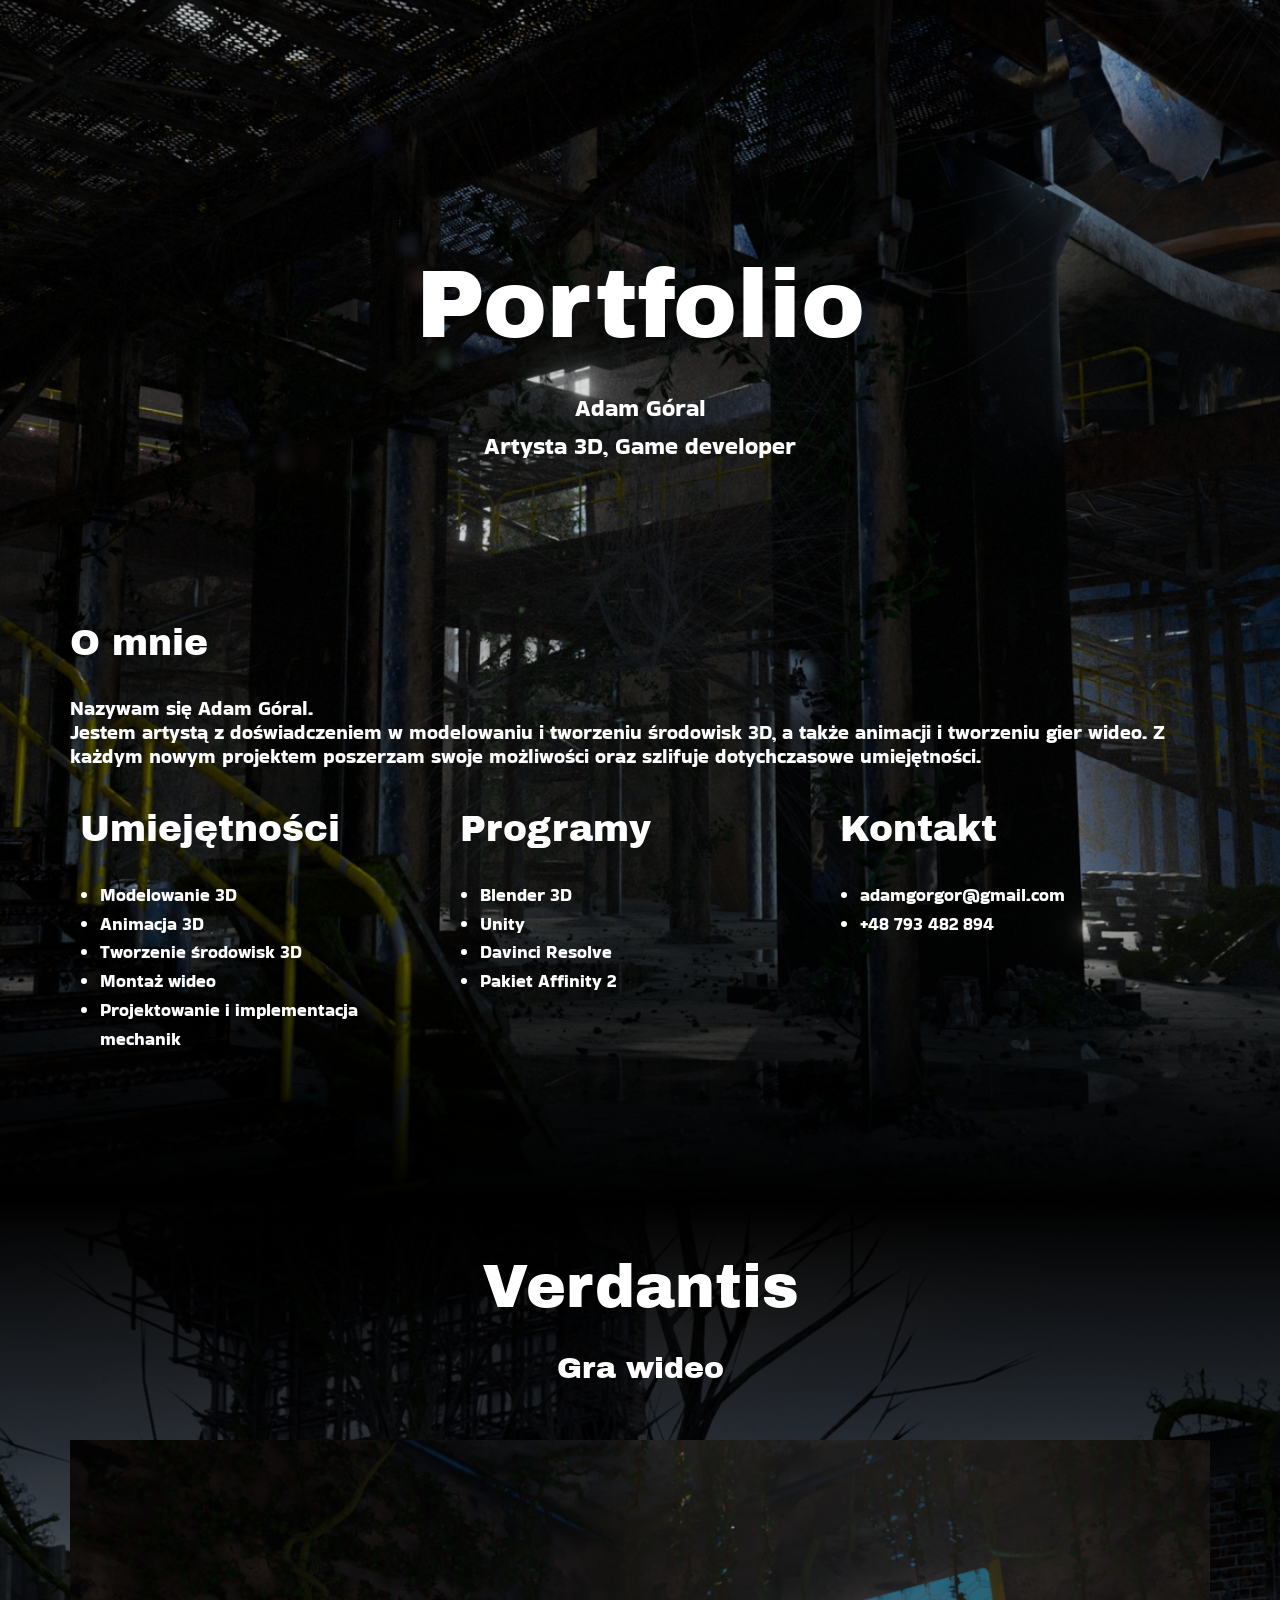
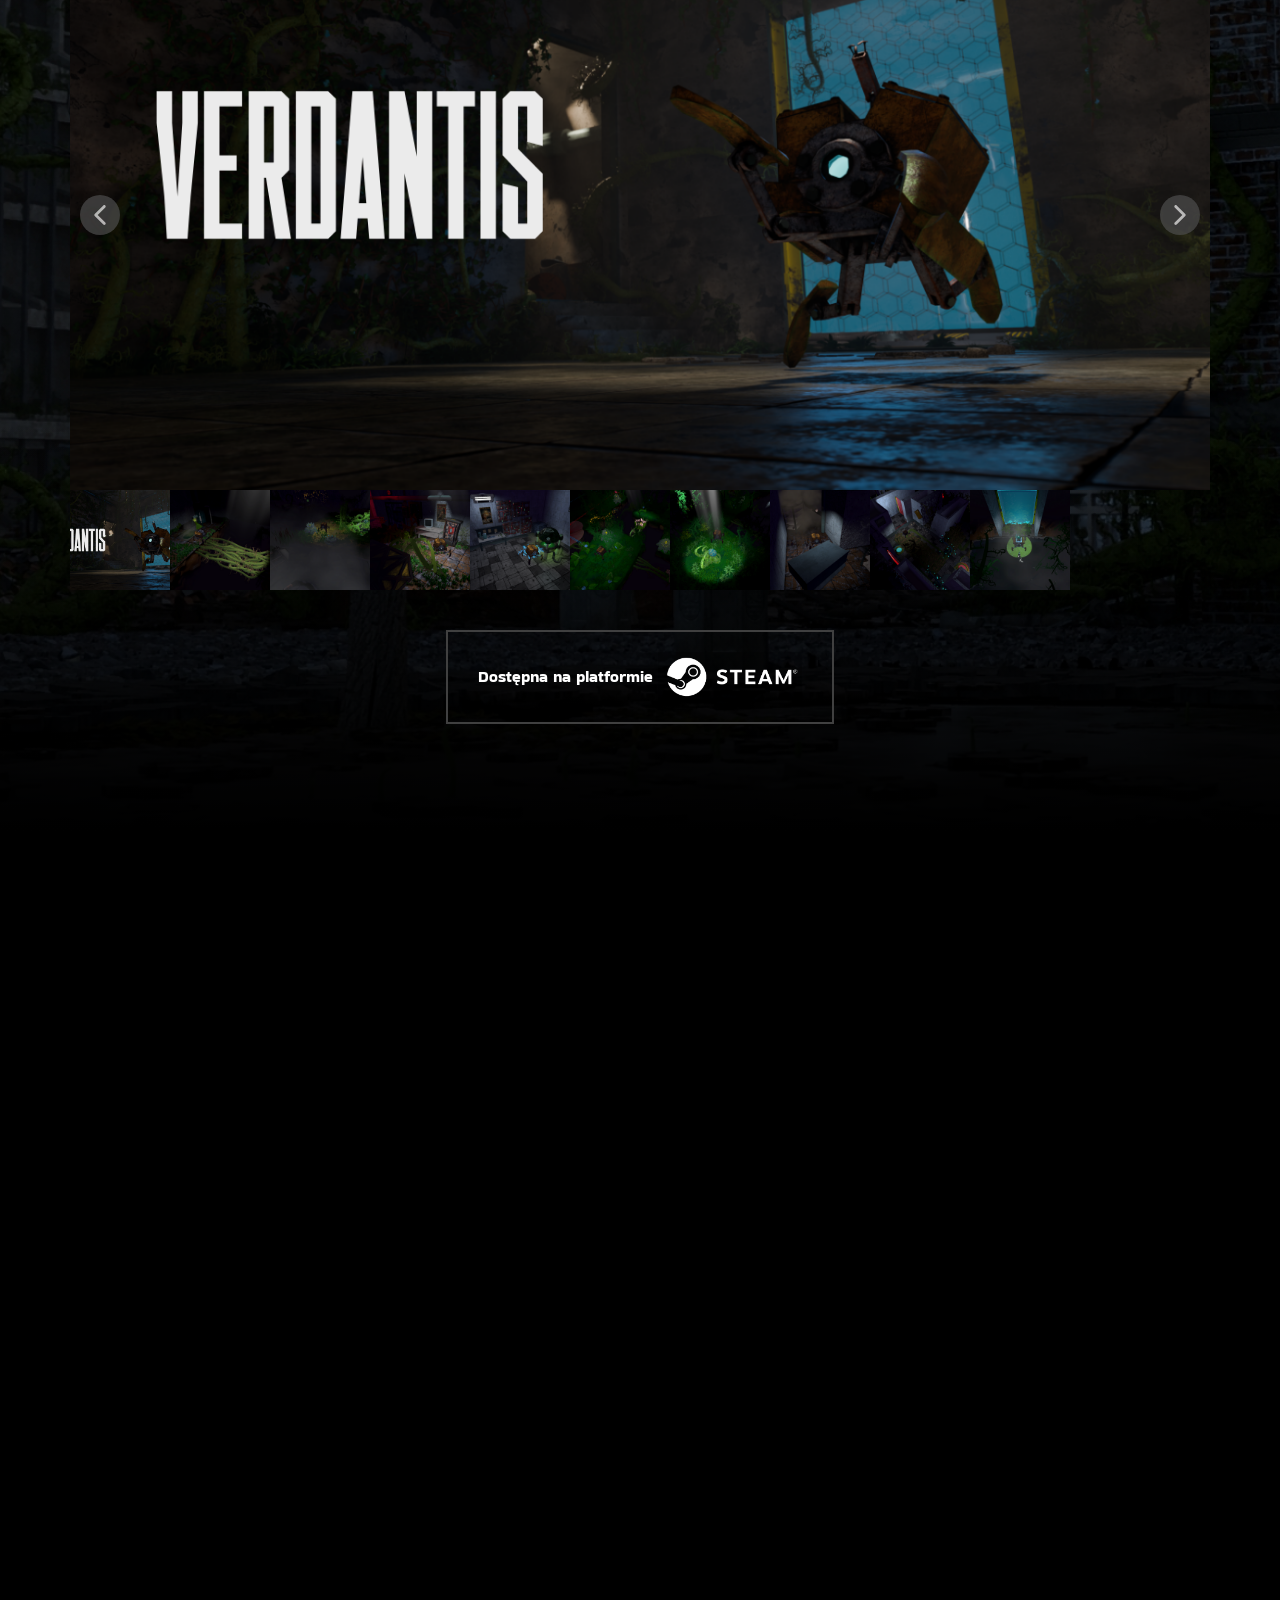
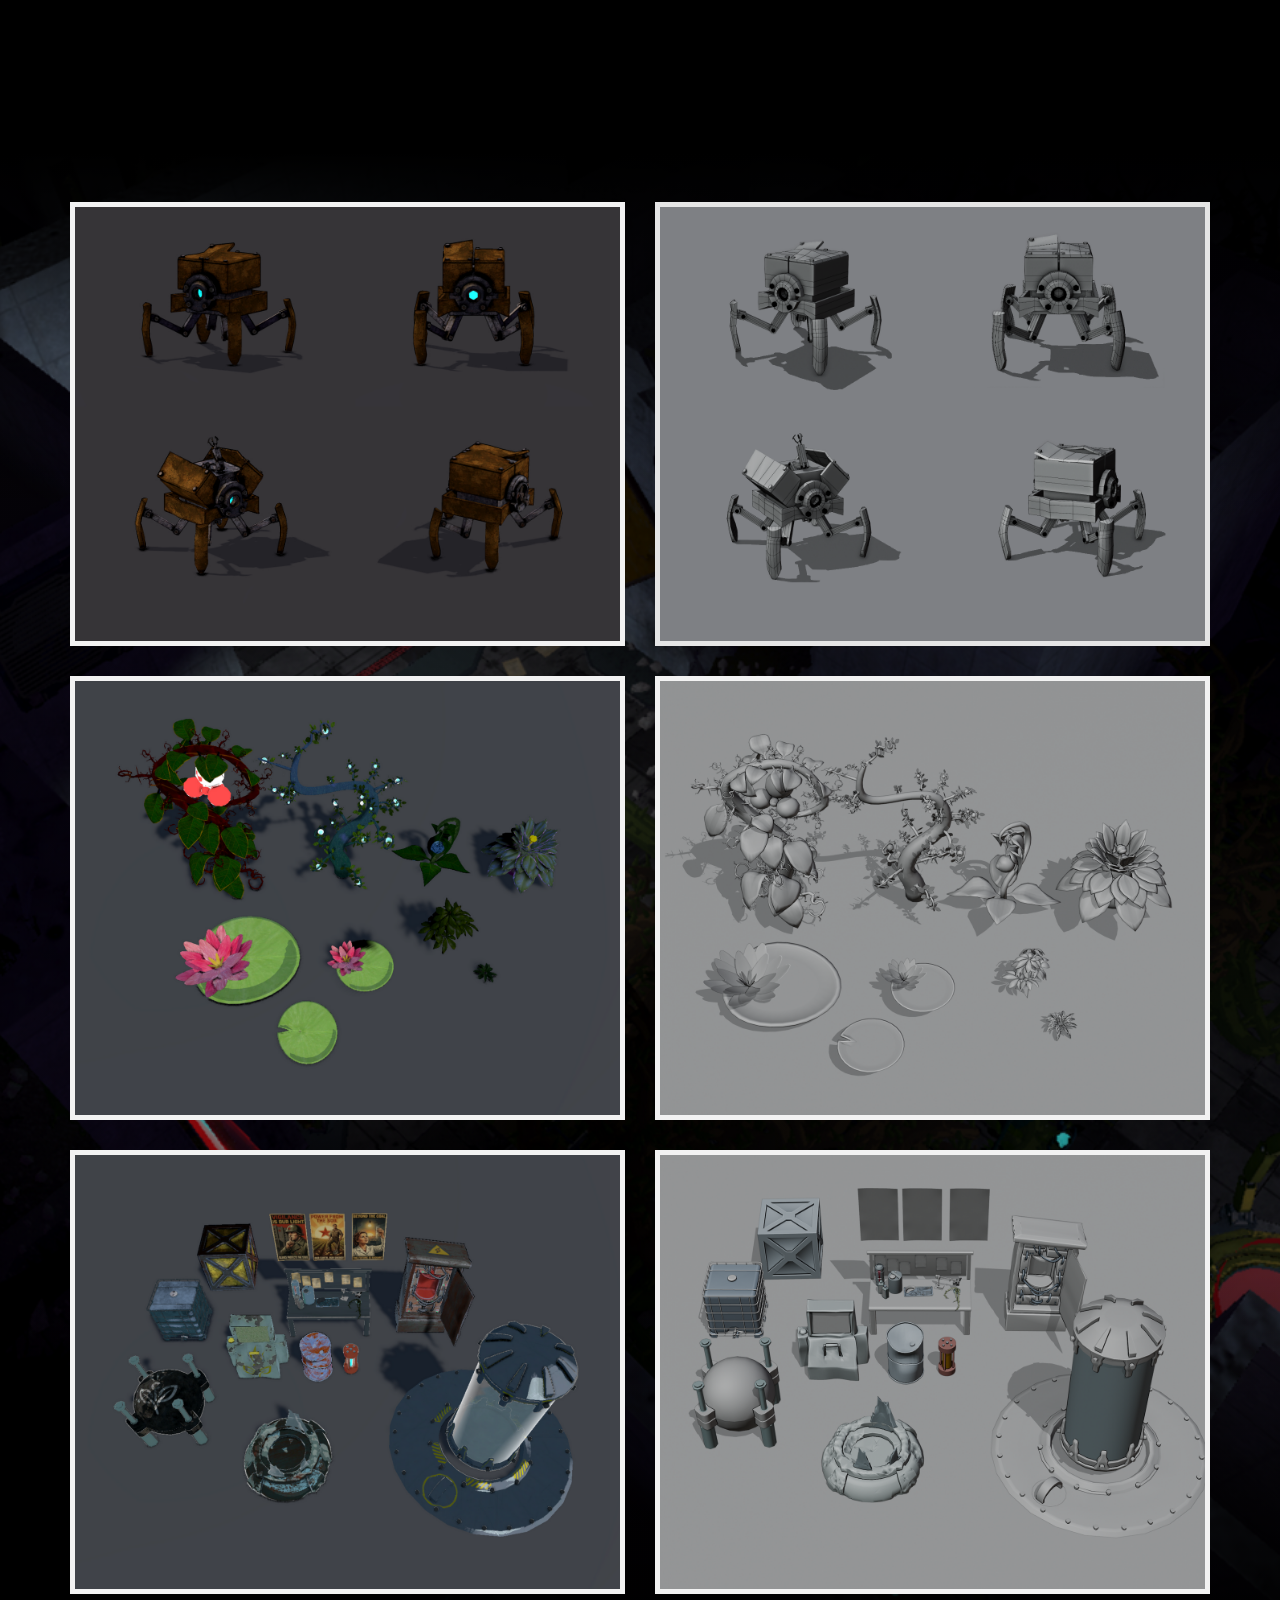
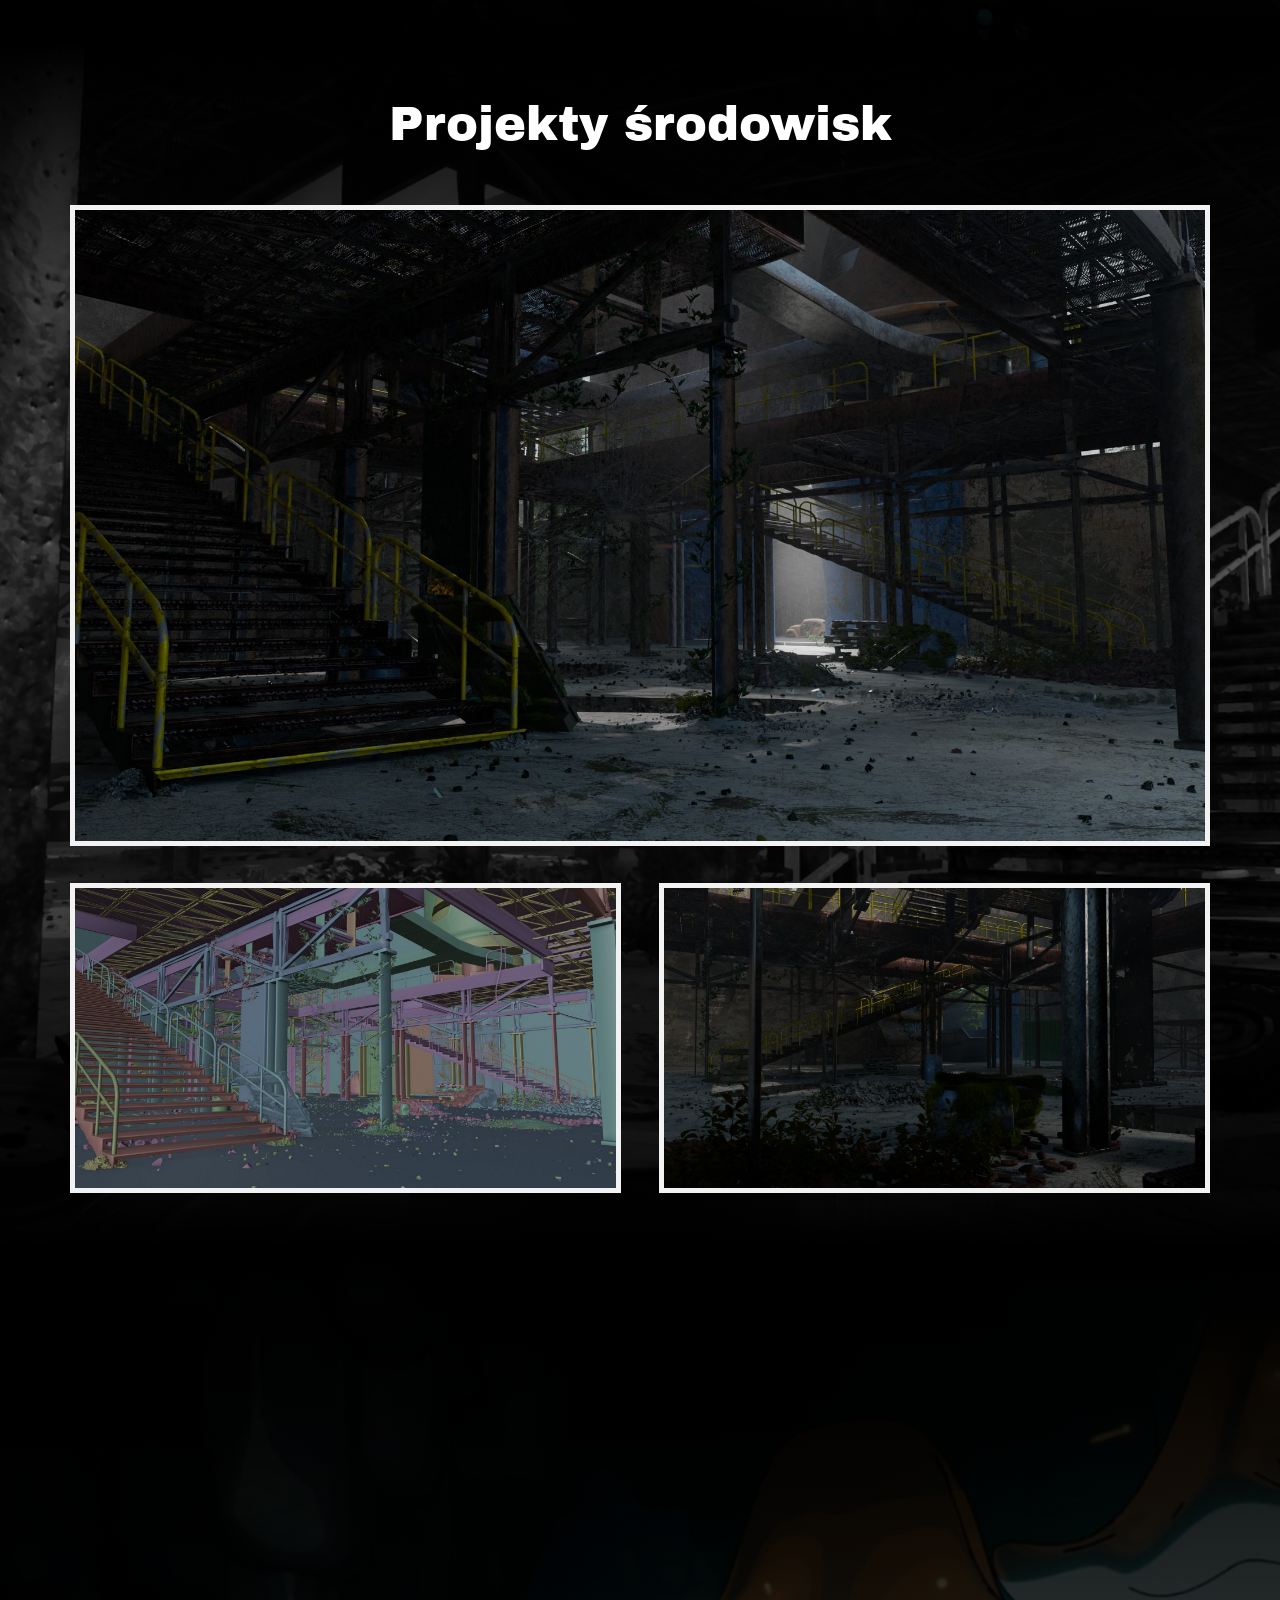
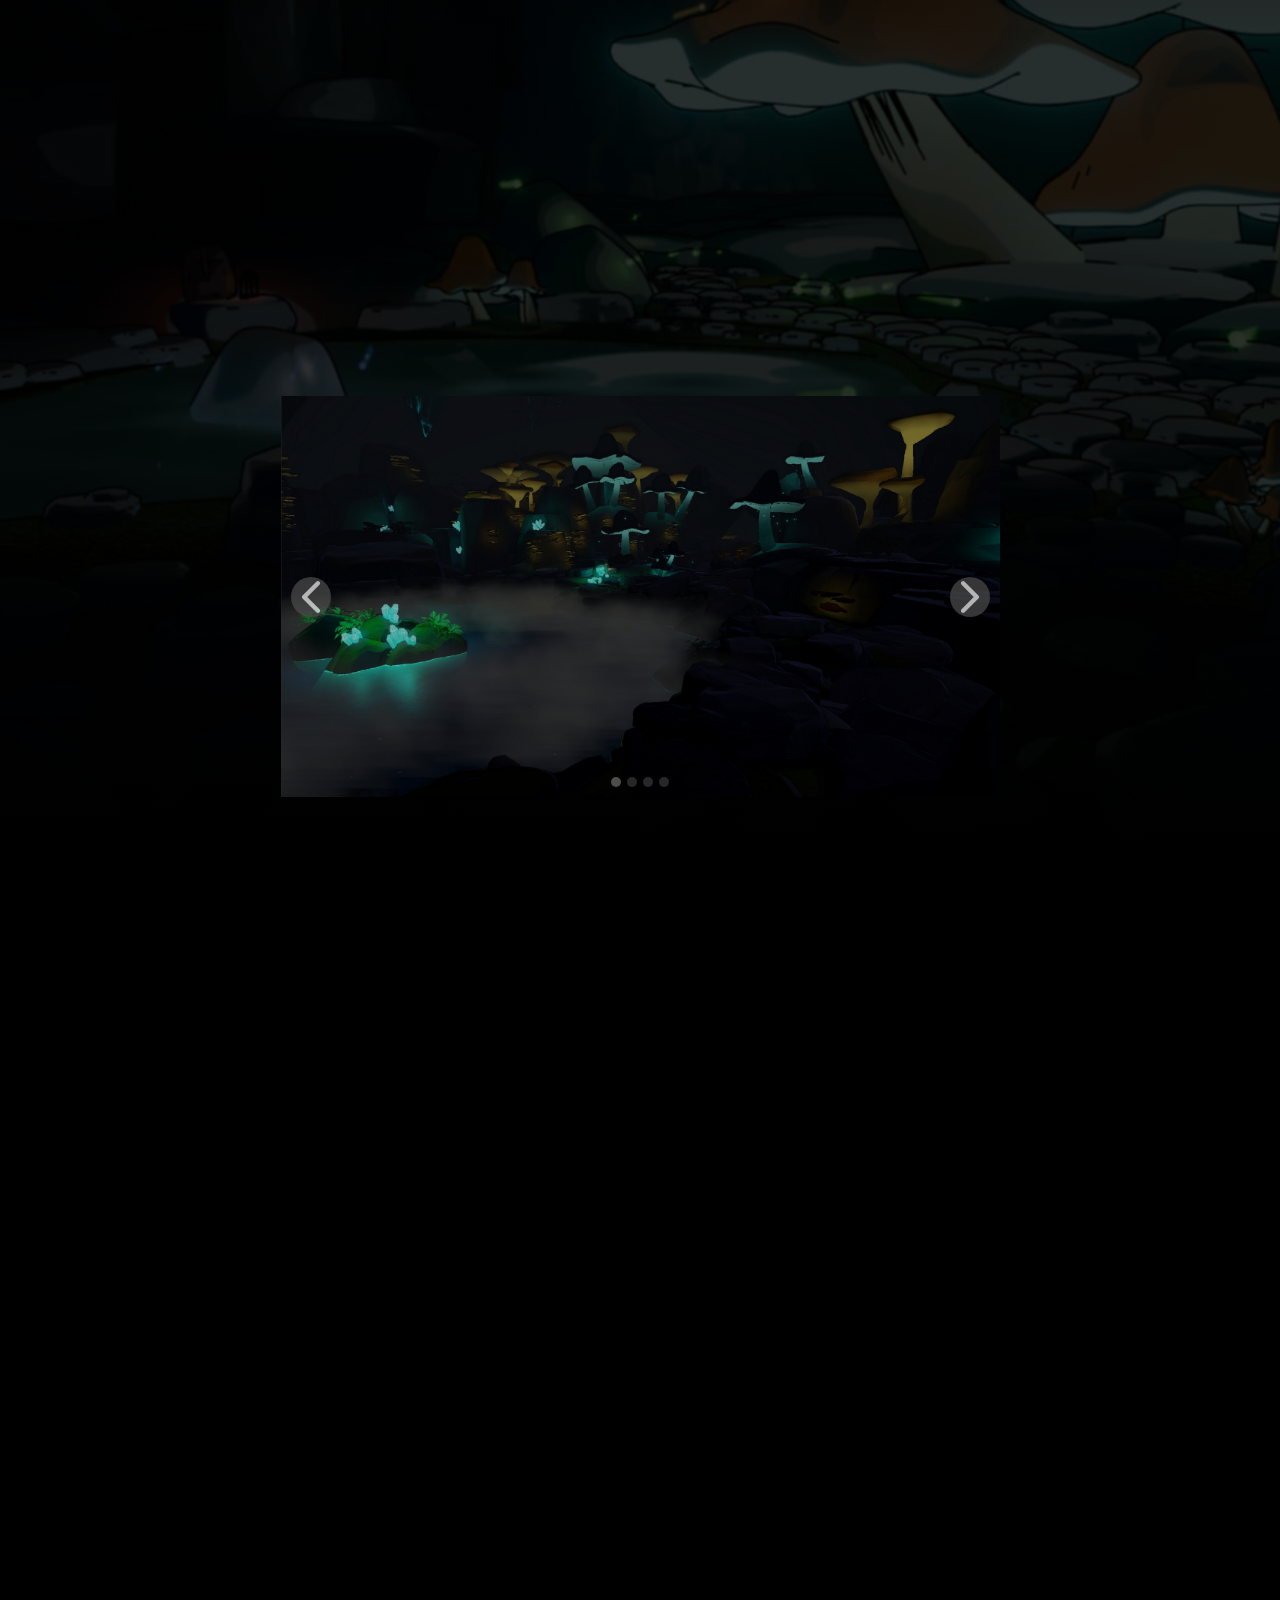
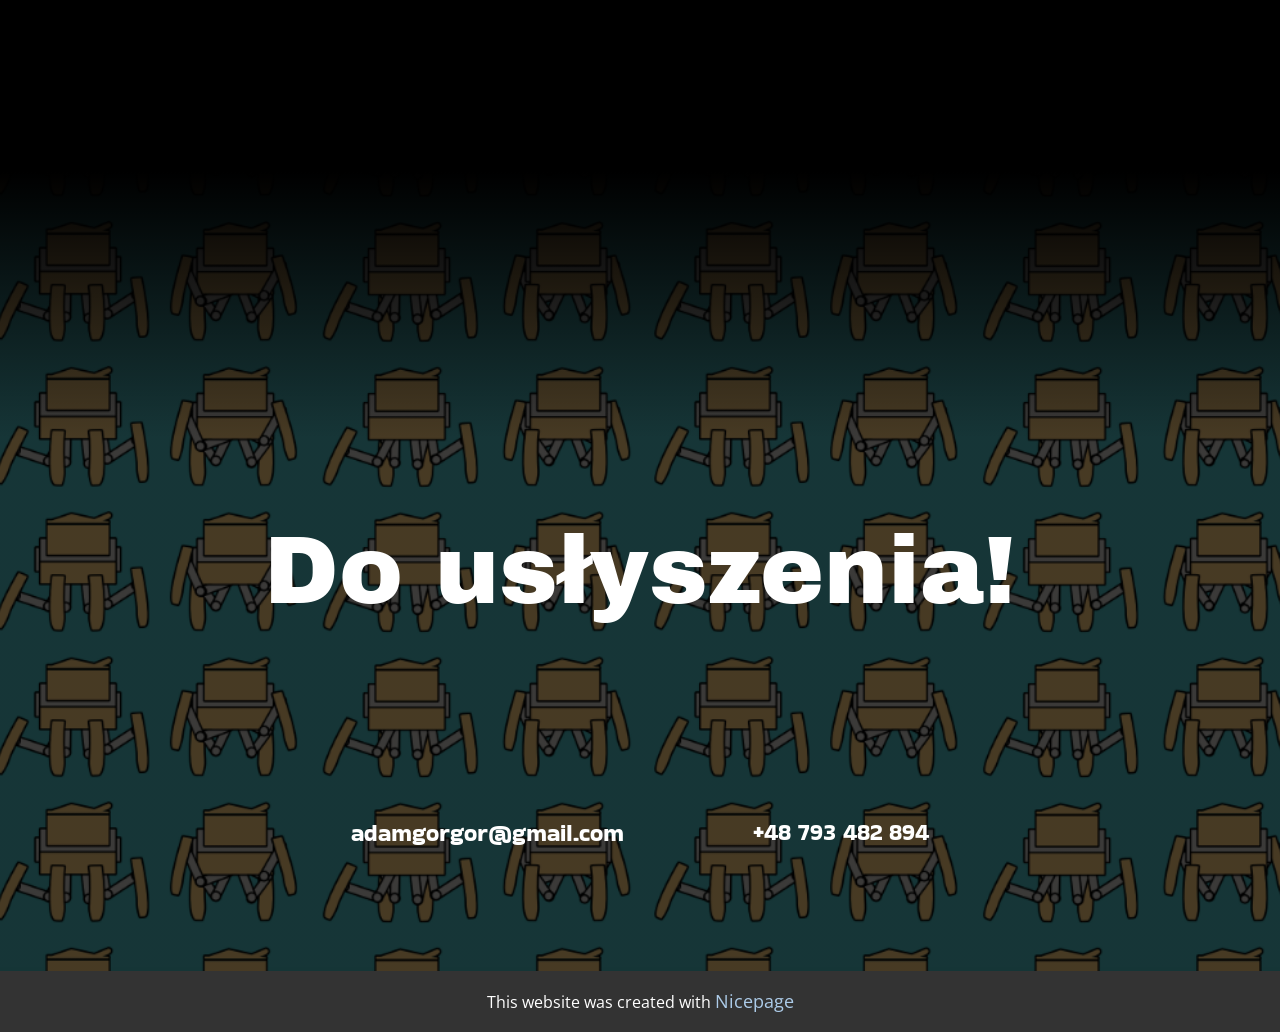
==== commit f44525cd: "2" ====
--- a/index.html
+++ b/index.html
@@ -30,7 +30,7 @@
     <meta property="og:title" content="Portfolio PL">
     <meta property="og:type" content="website">
   <meta data-intl-tel-input-cdn-path="intlTelInput/"></head>
-  <body data-home-page="Portfolio-PL.html" data-home-page-title="Portfolio PL" data-path-to-root="./" data-include-products="false" class="u-body u-clearfix u-xl-mode" data-lang="pl">
+  <body data-home-page="Portfolio-PL.html" data-home-page-title="Portfolio PL" data-path-to-root="/" data-include-products="false" class="u-body u-clearfix u-xl-mode" data-lang="pl">
     <section class="skrollable u-align-center u-clearfix u-container-align-center-lg u-container-align-center-md u-container-align-center-sm u-container-align-center-xl u-gradient u-image u-section-1" id="block-18" data-image-width="2560" data-image-height="1440">
       <div class="u-clearfix u-sheet u-valign-middle-sm u-sheet-1">
         <h1 class="u-align-center u-custom-font u-text u-text-body-alt-color u-text-default u-title u-text-1">Portfolio</h1>
@@ -82,11 +82,11 @@
       <div class="u-clearfix u-sheet u-valign-middle-lg u-valign-middle-sm u-sheet-1">
         <h1 class="u-align-center u-custom-font u-text u-text-body-alt-color u-text-default u-title u-text-1">Verdantis</h1>
         <h3 class="u-align-center u-custom-font u-text u-text-body-alt-color u-text-default u-text-2">Gra wideo</h3>
-        <div class="u-carousel u-expanded-width u-gallery u-layout-thumbnails u-lightbox u-no-transition u-show-text-always u-gallery-1" id="carousel-8f9a" data-interval="5000" data-u-ride="carousel">
+        <div class="u-carousel u-expanded-width u-gallery u-layout-thumbnails u-lightbox u-no-transition u-show-text-none u-gallery-1" id="carousel-8f9a" data-interval="5000" data-u-ride="carousel">
           <div class="u-carousel-inner u-gallery-inner u-gallery-inner-1" role="listbox">
             <div class="u-active u-carousel-item u-gallery-item u-carousel-item-1">
               <div class="u-back-slide" data-image-width="1232" data-image-height="706">
-                <img class="u-back-image u-expanded" src="images/MainMiniature.png">
+                <img class="u-back-image u-expanded" src="/images/MainMiniature.png">
               </div>
               <div class="u-over-slide u-over-slide-1">
                 <h3 class="u-gallery-heading">Przykładowy tytuł</h3>
@@ -95,7 +95,7 @@
             </div>
             <div class="u-carousel-item u-gallery-item u-carousel-item-2">
               <div class="u-back-slide" data-image-width="2560" data-image-height="1440">
-                <img class="u-back-image u-expanded" src="images/Acid.png">
+                <img class="u-back-image u-expanded" src="/images/Acid.png">
               </div>
               <div class="u-over-slide u-over-slide-2">
                 <h3 class="u-gallery-heading">Przykładowy tytuł</h3>
@@ -104,7 +104,7 @@
             </div>
             <div class="u-carousel-item u-gallery-item u-carousel-item-3">
               <div class="u-back-slide" data-image-width="2560" data-image-height="1440">
-                <img class="u-back-image u-expanded" src="images/Swamp2.png">
+                <img class="u-back-image u-expanded" src="/images/Swamp2.png">
               </div>
               <div class="u-over-slide u-over-slide-3">
                 <h3 class="u-gallery-heading">Przykładowy tytuł</h3>
@@ -113,7 +113,7 @@
             </div>
             <div class="u-carousel-item u-gallery-item u-carousel-item-4">
               <div class="u-back-slide" data-image-width="2560" data-image-height="1440">
-                <img class="u-back-image u-expanded" src="images/fuse.png">
+                <img class="u-back-image u-expanded" src="/images/fuse.png">
               </div>
               <div class="u-over-slide u-over-slide-4">
                 <h3 class="u-gallery-heading">Przykładowy tytuł</h3>
@@ -122,7 +122,7 @@
             </div>
             <div class="u-carousel-item u-gallery-item u-carousel-item-5">
               <div class="u-back-slide" data-image-width="2560" data-image-height="1440">
-                <img class="u-back-image u-expanded" src="images/Laboratory.png">
+                <img class="u-back-image u-expanded" src="/images/Laboratory.png">
               </div>
               <div class="u-over-slide u-over-slide-5">
                 <h3 class="u-gallery-heading">Przykładowy tytuł</h3>
@@ -131,7 +131,7 @@
             </div>
             <div class="u-carousel-item u-gallery-item u-carousel-item-6" data-image-width="2560" data-image-height="1440">
               <div class="u-back-slide">
-                <img class="u-back-image u-expanded" src="images/LushHeart.png">
+                <img class="u-back-image u-expanded" src="/images/LushHeart.png">
               </div>
               <div class="u-over-slide u-over-slide-6"></div>
               <style data-mode="XL" data-visited="true"></style>
@@ -142,7 +142,7 @@
             </div>
             <div class="u-carousel-item u-gallery-item u-carousel-item-7" data-image-width="2560" data-image-height="1440">
               <div class="u-back-slide">
-                <img class="u-back-image u-expanded" src="images/Lushheart2.png">
+                <img class="u-back-image u-expanded" src="/images/Lushheart2.png">
               </div>
               <div class="u-over-slide u-over-slide-7"></div>
               <style data-mode="XL"></style>
@@ -153,7 +153,7 @@
             </div>
             <div class="u-carousel-item u-gallery-item u-carousel-item-8" data-image-width="2560" data-image-height="1440">
               <div class="u-back-slide">
-                <img class="u-back-image u-expanded" src="images/Earthquake.png">
+                <img class="u-back-image u-expanded" src="/images/Earthquake.png">
               </div>
               <div class="u-over-slide u-over-slide-8"></div>
               <style data-mode="XL"></style>
@@ -164,7 +164,7 @@
             </div>
             <div class="u-carousel-item u-gallery-item u-carousel-item-9" data-image-width="2560" data-image-height="1440">
               <div class="u-back-slide">
-                <img class="u-back-image u-expanded" src="images/Discharge.png">
+                <img class="u-back-image u-expanded" src="/images/Discharge.png">
               </div>
               <div class="u-over-slide u-over-slide-9"></div>
               <style data-mode="XL"></style>
@@ -175,7 +175,7 @@
             </div>
             <div class="u-carousel-item u-gallery-item u-carousel-item-10" data-image-width="2560" data-image-height="1440">
               <div class="u-back-slide">
-                <img class="u-back-image u-expanded" src="images/Finalride.png">
+                <img class="u-back-image u-expanded" src="/images/Finalride.png">
               </div>
               <div class="u-over-slide u-over-slide-10"></div>
               <style data-mode="XL"></style>
@@ -203,38 +203,38 @@
           </a>
           <ol class="u-carousel-thumbnails">
             <li class="u-active u-carousel-thumbnail u-carousel-thumbnail-1" data-u-target="#carousel-8f9a" data-u-slide-to="0">
-              <img class="u-carousel-thumbnail-image u-image" src="images/MainMiniature.png">
+              <img class="u-carousel-thumbnail-image u-image" src="/images/MainMiniature.png">
             </li>
             <li class="u-carousel-thumbnail u-carousel-thumbnail-2" data-u-target="#carousel-8f9a" data-u-slide-to="1">
-              <img class="u-carousel-thumbnail-image u-image" src="images/Acid.png">
+              <img class="u-carousel-thumbnail-image u-image" src="/images/Acid.png">
             </li>
             <li class="u-carousel-thumbnail u-carousel-thumbnail-3" data-u-target="#carousel-8f9a" data-u-slide-to="2">
-              <img class="u-carousel-thumbnail-image u-image" src="images/Swamp2.png">
+              <img class="u-carousel-thumbnail-image u-image" src="/images/Swamp2.png">
             </li>
             <li class="u-carousel-thumbnail u-carousel-thumbnail-4" data-u-target="#carousel-8f9a" data-u-slide-to="3">
-              <img class="u-carousel-thumbnail-image u-image" src="images/fuse.png">
+              <img class="u-carousel-thumbnail-image u-image" src="/images/fuse.png">
             </li>
             <li class="u-carousel-thumbnail u-carousel-thumbnail-5" data-u-target="#carousel-8f9a" data-u-slide-to="4">
-              <img class="u-carousel-thumbnail-image u-image" src="images/Laboratory.png">
+              <img class="u-carousel-thumbnail-image u-image" src="/images/Laboratory.png">
             </li>
             <li class="u-carousel-thumbnail u-carousel-thumbnail-6" data-u-target="#carousel-8f9a" data-u-slide-to="5">
-              <img class="u-carousel-thumbnail-image u-image" src="images/LushHeart.png">
+              <img class="u-carousel-thumbnail-image u-image" src="/images/LushHeart.png">
             </li>
             <li class="u-carousel-thumbnail u-carousel-thumbnail-7" data-u-target="#carousel-8f9a" data-u-slide-to="6">
-              <img class="u-carousel-thumbnail-image u-image" src="images/Lushheart2.png">
+              <img class="u-carousel-thumbnail-image u-image" src="/images/Lushheart2.png">
             </li>
             <li class="u-carousel-thumbnail u-carousel-thumbnail-8" data-u-target="#carousel-8f9a" data-u-slide-to="7">
-              <img class="u-carousel-thumbnail-image u-image" src="images/Earthquake.png">
+              <img class="u-carousel-thumbnail-image u-image" src="/images/Earthquake.png">
             </li>
             <li class="u-carousel-thumbnail u-carousel-thumbnail-9" data-u-target="#carousel-8f9a" data-u-slide-to="8">
-              <img class="u-carousel-thumbnail-image u-image" src="images/Discharge.png">
+              <img class="u-carousel-thumbnail-image u-image" src="/images/Discharge.png">
             </li>
             <li class="u-carousel-thumbnail u-carousel-thumbnail-10" data-u-target="#carousel-8f9a" data-u-slide-to="9">
-              <img class="u-carousel-thumbnail-image u-image" src="images/Finalride.png">
+              <img class="u-carousel-thumbnail-image u-image" src="/images/Finalride.png">
             </li>
           </ol>
         </div>
-        <a href="https://store.steampowered.com/app/4853620/Verdantis/" class="u-active-none u-border-2 u-border-grey-75 u-border-hover-grey-60 u-btn u-button-style u-custom-font u-hover-none u-none u-text-white u-btn-1">Dostępna na platformie&nbsp;<span class="u-file-icon u-icon u-icon-1"><img src="images/Steamicon.png" alt=""></span>
+        <a href="https://store.steampowered.com/app/4853620/Verdantis/" class="u-active-none u-border-2 u-border-grey-75 u-border-hover-grey-60 u-btn u-button-style u-custom-font u-hover-none u-none u-text-white u-btn-1">Dostępna na platformie&nbsp;<span class="u-file-icon u-icon u-icon-1"><img src="/images/Steamicon.png" alt=""></span>
         </a>
       </div>
     </section>
@@ -249,20 +249,20 @@
     </section>
     <section class="u-align-center u-clearfix u-container-align-center-xl u-gradient u-image u-section-4" id="block-22" data-image-width="2560" data-image-height="1440">
       <div class="u-clearfix u-sheet u-valign-middle-lg u-valign-middle-sm u-sheet-1">
-        <img class="u-border-5 u-border-grey-5 u-expanded-width-xs u-image u-image-default u-image-1" src="images/RobotSheet.jpg" alt="" data-image-width="1350" data-image-height="1080">
-        <img class="u-border-5 u-border-grey-10 u-expanded-width-xs u-image u-image-default u-image-2" src="images/RobotWireframe.png" alt="" data-image-width="1350" data-image-height="1080">
-        <img class="u-border-5 u-border-grey-5 u-expanded-width-xs u-image u-image-default u-image-3" src="images/FloraUnity.png" alt="" data-image-width="2560" data-image-height="1440">
-        <img class="u-border-5 u-border-grey-5 u-expanded-width-xs u-image u-image-default u-image-4" src="images/Floraworkspace.png" alt="" data-image-width="2560" data-image-height="1440">
-        <img class="u-border-5 u-border-grey-5 u-expanded-width-xs u-image u-image-default u-image-5" src="images/IndustrialUnity.png" alt="" data-image-width="2560" data-image-height="1440">
-        <img class="u-border-5 u-border-grey-5 u-expanded-width-xs u-image u-image-default u-image-6" src="images/IndustrialWorkspace.png" alt="" data-image-width="2560" data-image-height="1440">
+        <img class="u-border-5 u-border-grey-5 u-expanded-width-xs u-image u-image-default u-image-1" src="/images/RobotSheet.jpg" alt="" data-image-width="1350" data-image-height="1080">
+        <img class="u-border-5 u-border-grey-10 u-expanded-width-xs u-image u-image-default u-image-2" src="/images/RobotWireframe.png" alt="" data-image-width="1350" data-image-height="1080">
+        <img class="u-border-5 u-border-grey-5 u-expanded-width-xs u-image u-image-default u-image-3" src="/images/FloraUnity.png" alt="" data-image-width="2560" data-image-height="1440">
+        <img class="u-border-5 u-border-grey-5 u-expanded-width-xs u-image u-image-default u-image-4" src="/images/Floraworkspace.png" alt="" data-image-width="2560" data-image-height="1440">
+        <img class="u-border-5 u-border-grey-5 u-expanded-width-xs u-image u-image-default u-image-5" src="/images/IndustrialUnity.png" alt="" data-image-width="2560" data-image-height="1440">
+        <img class="u-border-5 u-border-grey-5 u-expanded-width-xs u-image u-image-default u-image-6" src="/images/IndustrialWorkspace.png" alt="" data-image-width="2560" data-image-height="1440">
       </div>
     </section>
     <section class="u-align-left u-clearfix u-gradient u-image u-section-5" id="block-26" data-image-width="3000" data-image-height="1500">
       <div class="u-clearfix u-sheet u-valign-middle-lg u-valign-middle-sm u-sheet-1">
         <h1 class="u-align-center u-custom-font u-text u-text-body-alt-color u-text-default u-title u-text-1">Projekty środowisk</h1>
-        <img class="u-border-5 u-border-grey-5 u-expanded-width u-image u-image-default u-image-1" src="images/Factoryrender.jpg" alt="" data-image-width="2560" data-image-height="1440">
-        <img class="u-border-5 u-border-grey-5 u-expanded-width-xs u-image u-image-default u-image-2" src="images/Factoryrenderworkspace.jpg" alt="" data-image-width="2560" data-image-height="1440">
-        <img class="u-border-5 u-border-grey-5 u-expanded-width-xs u-image u-image-default u-image-3" src="images/factory2.jpg" alt="" data-image-width="2560" data-image-height="1440">
+        <img class="u-border-5 u-border-grey-5 u-expanded-width u-image u-image-default u-image-1" src="/images/Factoryrender.jpg" alt="" data-image-width="2560" data-image-height="1440">
+        <img class="u-border-5 u-border-grey-5 u-expanded-width-xs u-image u-image-default u-image-2" src="/images/Factoryrenderworkspace.jpg" alt="" data-image-width="2560" data-image-height="1440">
+        <img class="u-border-5 u-border-grey-5 u-expanded-width-xs u-image u-image-default u-image-3" src="/images/factory2.jpg" alt="" data-image-width="2560" data-image-height="1440">
       </div>
     </section>
     <section class="u-align-left u-clearfix u-gradient u-image u-section-6" data-image-width="2048" data-image-height="1152" id="block-28">
@@ -272,7 +272,7 @@
             <iframe style="position: absolute;top: 0;left: 0;width: 100%;height: 100%;" class="embed-responsive-item" src="https://www.youtube.com/embed/2wJXqTBe8bc?mute=0&amp;showinfo=0&amp;controls=0&amp;start=0" frameborder="0" allowfullscreen=""></iframe>
           </div>
         </div>
-        <div class="u-carousel u-expanded-width-xs u-gallery u-gallery-slider u-layout-carousel u-lightbox u-no-transition u-show-text-on-hover u-gallery-1" data-interval="5000" data-u-ride="carousel" id="carousel-a0f9">
+        <div class="u-carousel u-expanded-width-xs u-gallery u-gallery-slider u-layout-carousel u-lightbox u-no-transition u-show-text-none u-gallery-1" data-interval="5000" data-u-ride="carousel" id="carousel-a0f9">
           <ol class="u-absolute-hcenter u-carousel-indicators u-carousel-indicators-1">
             <li data-u-target="#carousel-a0f9" data-u-slide-to="0" class="u-active u-grey-70 u-shape-circle" style="width: 10px; height: 10px;"></li>
             <li data-u-target="#carousel-a0f9" data-u-slide-to="1" class="u-grey-70 u-shape-circle" style="width: 10px; height: 10px;"></li>
@@ -280,27 +280,21 @@
             <li data-u-target="#carousel-a0f9" data-u-slide-to="3" class="u-grey-70 u-shape-circle" style="width: 10px; height: 10px;"></li>
           </ol>
           <div class="u-carousel-inner u-gallery-inner" role="listbox">
-            <div class="u-active u-carousel-item u-effect-fade u-gallery-item u-carousel-item-1">
-              <div class="u-back-slide" data-image-width="2560" data-image-height="1440">
-                <img class="u-back-image u-expanded" src="images/CaveEnviroment1.jpg">
-              </div>
-              <div class="u-align-center u-over-slide u-shading u-valign-bottom-xl u-over-slide-1">
-                <h3 class="u-gallery-heading">Przykładowy tytuł</h3>
-                <p class="u-gallery-text">Przykładowy tekst</p>
-              </div>
-            </div>
-            <div class="u-carousel-item u-effect-fade u-gallery-item u-carousel-item-2">
-              <div class="u-back-slide" data-image-width="2560" data-image-height="1440">
-                <img class="u-back-image u-expanded" src="images/CaveEnviroment2.jpg">
-              </div>
-              <div class="u-align-center u-over-slide u-shading u-valign-bottom-xl u-over-slide-2">
-                <h3 class="u-gallery-heading">Przykładowy tytuł</h3>
-                <p class="u-gallery-text">Przykładowy tekst</p>
-              </div>
-            </div>
-            <div class="u-carousel-item u-effect-fade u-gallery-item u-carousel-item-3" data-image-width="2560" data-image-height="1440">
-              <div class="u-back-slide">
-                <img class="u-back-image u-expanded" src="images/CaveEnviroment3.jpg">
+            <div class="u-active u-carousel-item u-gallery-item u-carousel-item-1">
+              <div class="u-back-slide" data-image-width="2560" data-image-height="1440">
+                <img class="u-back-image u-expanded" src="/images/CaveEnviroment1.jpg">
+              </div>
+              <div class="u-align-center u-over-slide u-shading u-valign-bottom-xl u-over-slide-1"></div>
+            </div>
+            <div class="u-carousel-item u-gallery-item u-carousel-item-2">
+              <div class="u-back-slide" data-image-width="2560" data-image-height="1440">
+                <img class="u-back-image u-expanded" src="/images/CaveEnviroment2.jpg">
+              </div>
+              <div class="u-align-center u-over-slide u-shading u-valign-bottom-xl u-over-slide-2"></div>
+            </div>
+            <div class="u-carousel-item u-gallery-item u-carousel-item-3" data-image-width="2560" data-image-height="1440">
+              <div class="u-back-slide">
+                <img class="u-back-image u-expanded" src="/images/CaveEnviroment3.jpg">
               </div>
               <div class="u-align-center u-over-slide u-shading u-valign-bottom-xl u-over-slide-3"></div>
               <style data-mode="XL" data-visited="true"></style>
@@ -309,9 +303,9 @@
               <style data-mode="SM"></style>
               <style data-mode="XS" data-visited="true"></style>
             </div>
-            <div class="u-carousel-item u-effect-fade u-gallery-item u-carousel-item-4" data-image-width="2560" data-image-height="1440">
-              <div class="u-back-slide">
-                <img class="u-back-image u-expanded" src="images/cavewireframe.jpg">
+            <div class="u-carousel-item u-gallery-item u-carousel-item-4" data-image-width="2560" data-image-height="1440">
+              <div class="u-back-slide">
+                <img class="u-back-image u-expanded" src="/images/cavewireframe.jpg">
               </div>
               <div class="u-align-center u-over-slide u-shading u-valign-bottom-xl u-over-slide-4"></div>
               <style data-mode="XL" data-visited="true"></style>
--- a/index.css
+++ b/index.css
@@ -1,6 +1,6 @@
  .u-section-1 {
   filter: none;
-  background-image: linear-gradient(180deg, rgba(0, 0, 0, 0) 73%, rgba(0, 0, 0, 1) 100%), linear-gradient(0deg, rgba(0, 0, 0, 0), rgba(0, 0, 0, 0)), url('images/flagowyrenderjpg.jpg');
+  background-image: linear-gradient(180deg, rgba(0, 0, 0, 0) 73%, rgba(0, 0, 0, 1) 100%), linear-gradient(0deg, rgba(0, 0, 0, 0), rgba(0, 0, 0, 0)), url('/images/flagowyrenderjpg.jpg');
   background-size: cover, cover, cover;
   background-position: 50% 50%, 50% 50%, 50% 50%;
   background-repeat: no-repeat, no-repeat, no-repeat;
@@ -258,7 +258,7 @@
     font-size: 0.625rem;
   }
 } .u-section-2 {
-  background-image: linear-gradient(to bottom, rgba(0, 0, 0, 1), rgba(0, 0, 0, 0), rgba(0, 0, 0, 0), rgba(0, 0, 0, 1)), linear-gradient(0deg, rgba(0, 0, 0, 0.4), rgba(0, 0, 0, 0.4)), url('images/wiatgry.jpg');
+  background-image: linear-gradient(to bottom, rgba(0, 0, 0, 1), rgba(0, 0, 0, 0), rgba(0, 0, 0, 0), rgba(0, 0, 0, 1)), linear-gradient(0deg, rgba(0, 0, 0, 0.4), rgba(0, 0, 0, 0.4)), url('/images/wiatgry.jpg');
   background-position: 50% 50%, 50% 50%, 50% 50%;
   background-repeat: no-repeat, no-repeat, no-repeat;
   background-size: cover, cover, cover;
@@ -866,7 +866,7 @@
     height: 192px;
   }
 } .u-section-4 {
-  background-image: linear-gradient(to bottom, rgba(0, 0, 0, 1), rgba(0, 0, 0, 0) 25%, rgba(0, 0, 0, 0) 75%, rgba(0, 0, 0, 1) 100%), linear-gradient(0deg, rgba(0, 0, 0, 0.4), rgba(0, 0, 0, 0.4)), url('images/Discharge.png');
+  background-image: linear-gradient(to bottom, rgba(0, 0, 0, 1), rgba(0, 0, 0, 0) 25%, rgba(0, 0, 0, 0) 75%, rgba(0, 0, 0, 1) 100%), linear-gradient(0deg, rgba(0, 0, 0, 0.4), rgba(0, 0, 0, 0.4)), url('/images/Discharge.png');
   background-position: 50% 50%, 50% 50%, 50% 50%;
   background-repeat: no-repeat, no-repeat, no-repeat;
   background-size: cover, cover, cover;
@@ -1082,7 +1082,7 @@
     width: auto;
   }
 } .u-section-5 {
-  background-image: linear-gradient(to bottom, rgba(0, 0, 0, 1), rgba(0, 0, 0, 0), rgba(0, 0, 0, 0), rgba(0, 0, 0, 1)), linear-gradient(0deg, rgba(0, 0, 0, 0.5), rgba(0, 0, 0, 0.5)), url('images/factorybw.jpg');
+  background-image: linear-gradient(to bottom, rgba(0, 0, 0, 1), rgba(0, 0, 0, 0), rgba(0, 0, 0, 0), rgba(0, 0, 0, 1)), linear-gradient(0deg, rgba(0, 0, 0, 0.5), rgba(0, 0, 0, 0.5)), url('/images/factorybw.jpg');
   background-position: 50% 50%;
   background-repeat: no-repeat, no-repeat, no-repeat;
   background-size: cover, cover, cover;
@@ -1211,7 +1211,7 @@
     width: auto;
   }
 } .u-section-6 {
-  background-image: linear-gradient(to bottom, rgba(0, 0, 0, 1), rgba(0, 0, 0, 0), rgba(0, 0, 0, 0), rgba(0, 0, 0, 1)), linear-gradient(0deg, rgba(0, 0, 0, 0.8), rgba(0, 0, 0, 0.8)), url('images/1bd2896e-fddd-4669-afab-1f0518a06230.jpg');
+  background-image: linear-gradient(to bottom, rgba(0, 0, 0, 1), rgba(0, 0, 0, 0), rgba(0, 0, 0, 0), rgba(0, 0, 0, 1)), linear-gradient(0deg, rgba(0, 0, 0, 0.8), rgba(0, 0, 0, 0.8)), url('/images/1bd2896e-fddd-4669-afab-1f0518a06230.jpg');
   background-position: 50% 50%, 50% 50%, 50% 50%;
   background-repeat: no-repeat, no-repeat, no-repeat;
   background-size: cover, cover, cover;
@@ -1453,7 +1453,7 @@
     height: 191px;
   }
 } .u-section-8 {
-  background-image: linear-gradient(to bottom, rgba(0, 0, 0, 1), rgba(0, 0, 0, 0), rgba(0, 0, 0, 0), rgba(0, 0, 0, 0)), linear-gradient(0deg, rgba(0, 0, 0, 0.4), rgba(0, 0, 0, 0.4)), url('images/premierebanner.png');
+  background-image: linear-gradient(to bottom, rgba(0, 0, 0, 1), rgba(0, 0, 0, 0), rgba(0, 0, 0, 0), rgba(0, 0, 0, 0)), linear-gradient(0deg, rgba(0, 0, 0, 0.4), rgba(0, 0, 0, 0.4)), url('/images/premierebanner.png');
   background-position: 50% 50%, 50% 50%, 50% 50%;
   background-repeat: no-repeat, no-repeat, no-repeat;
   background-size: cover, cover, cover;
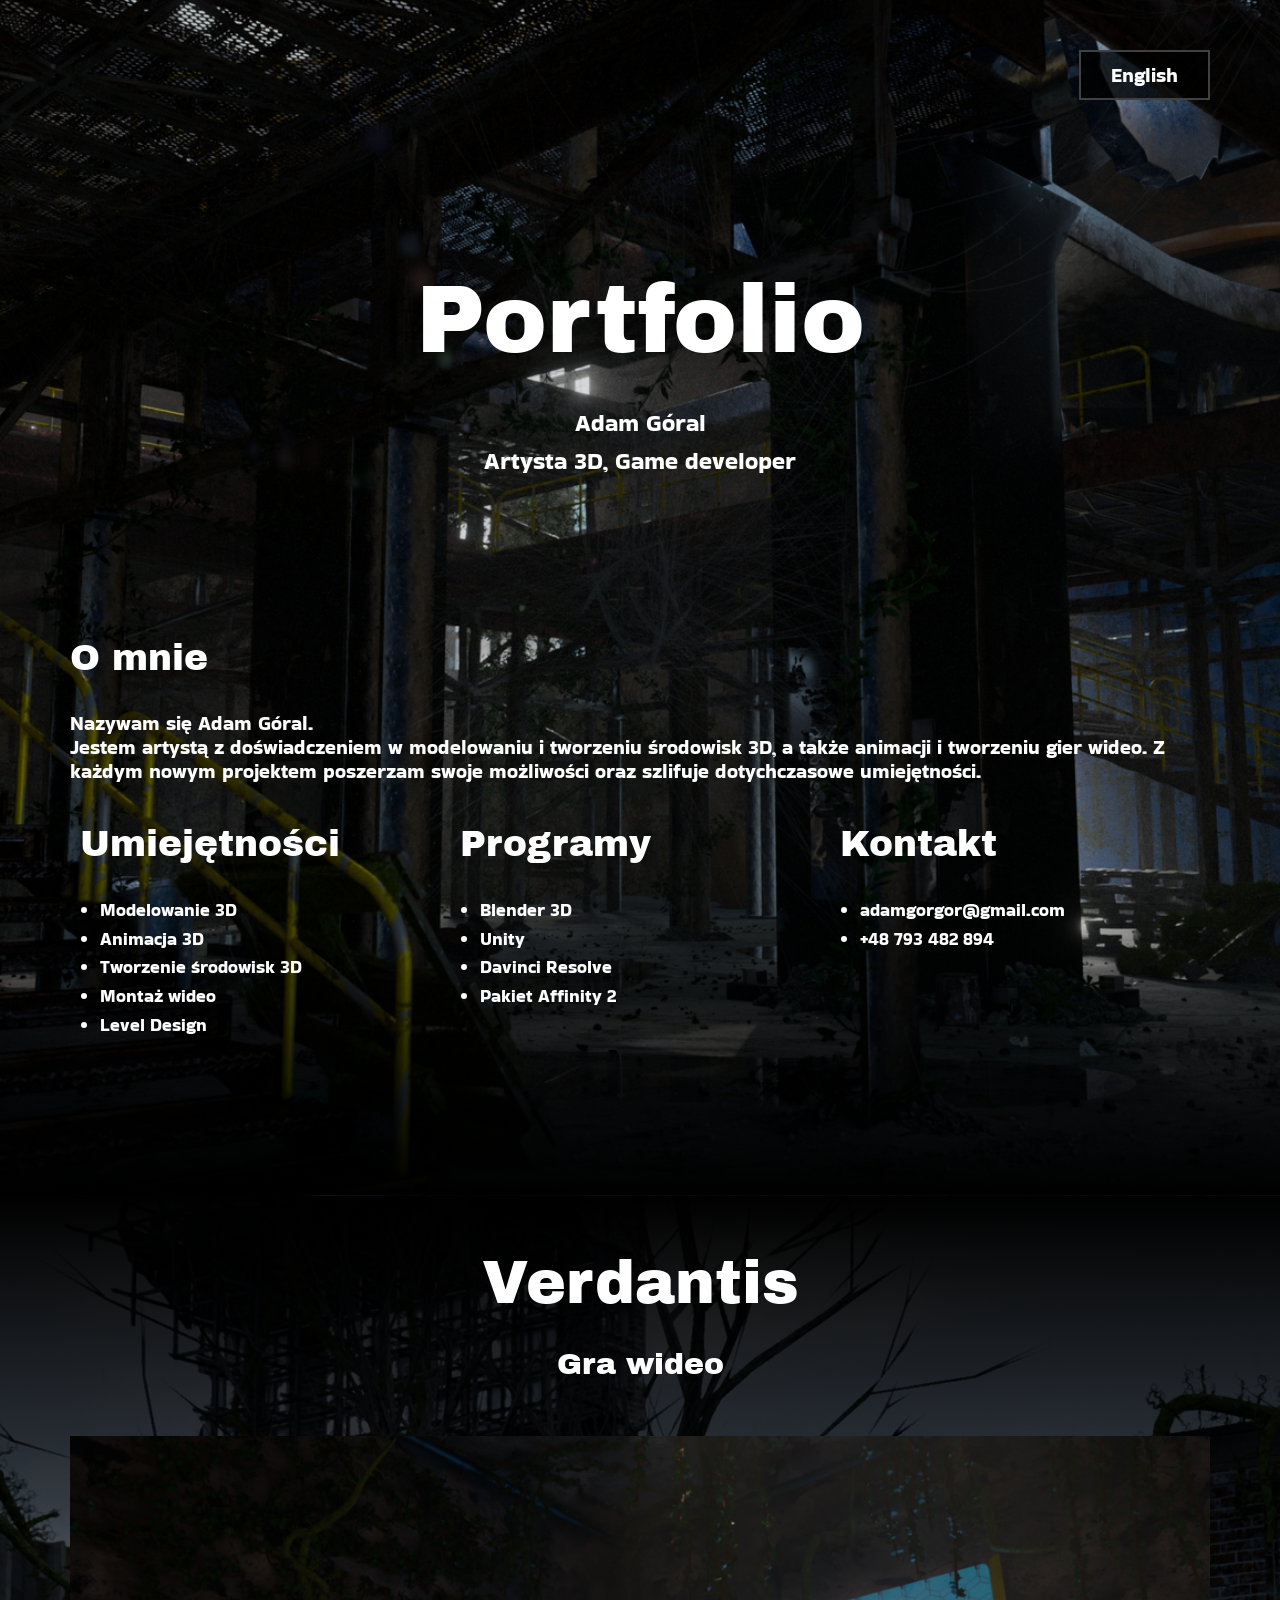
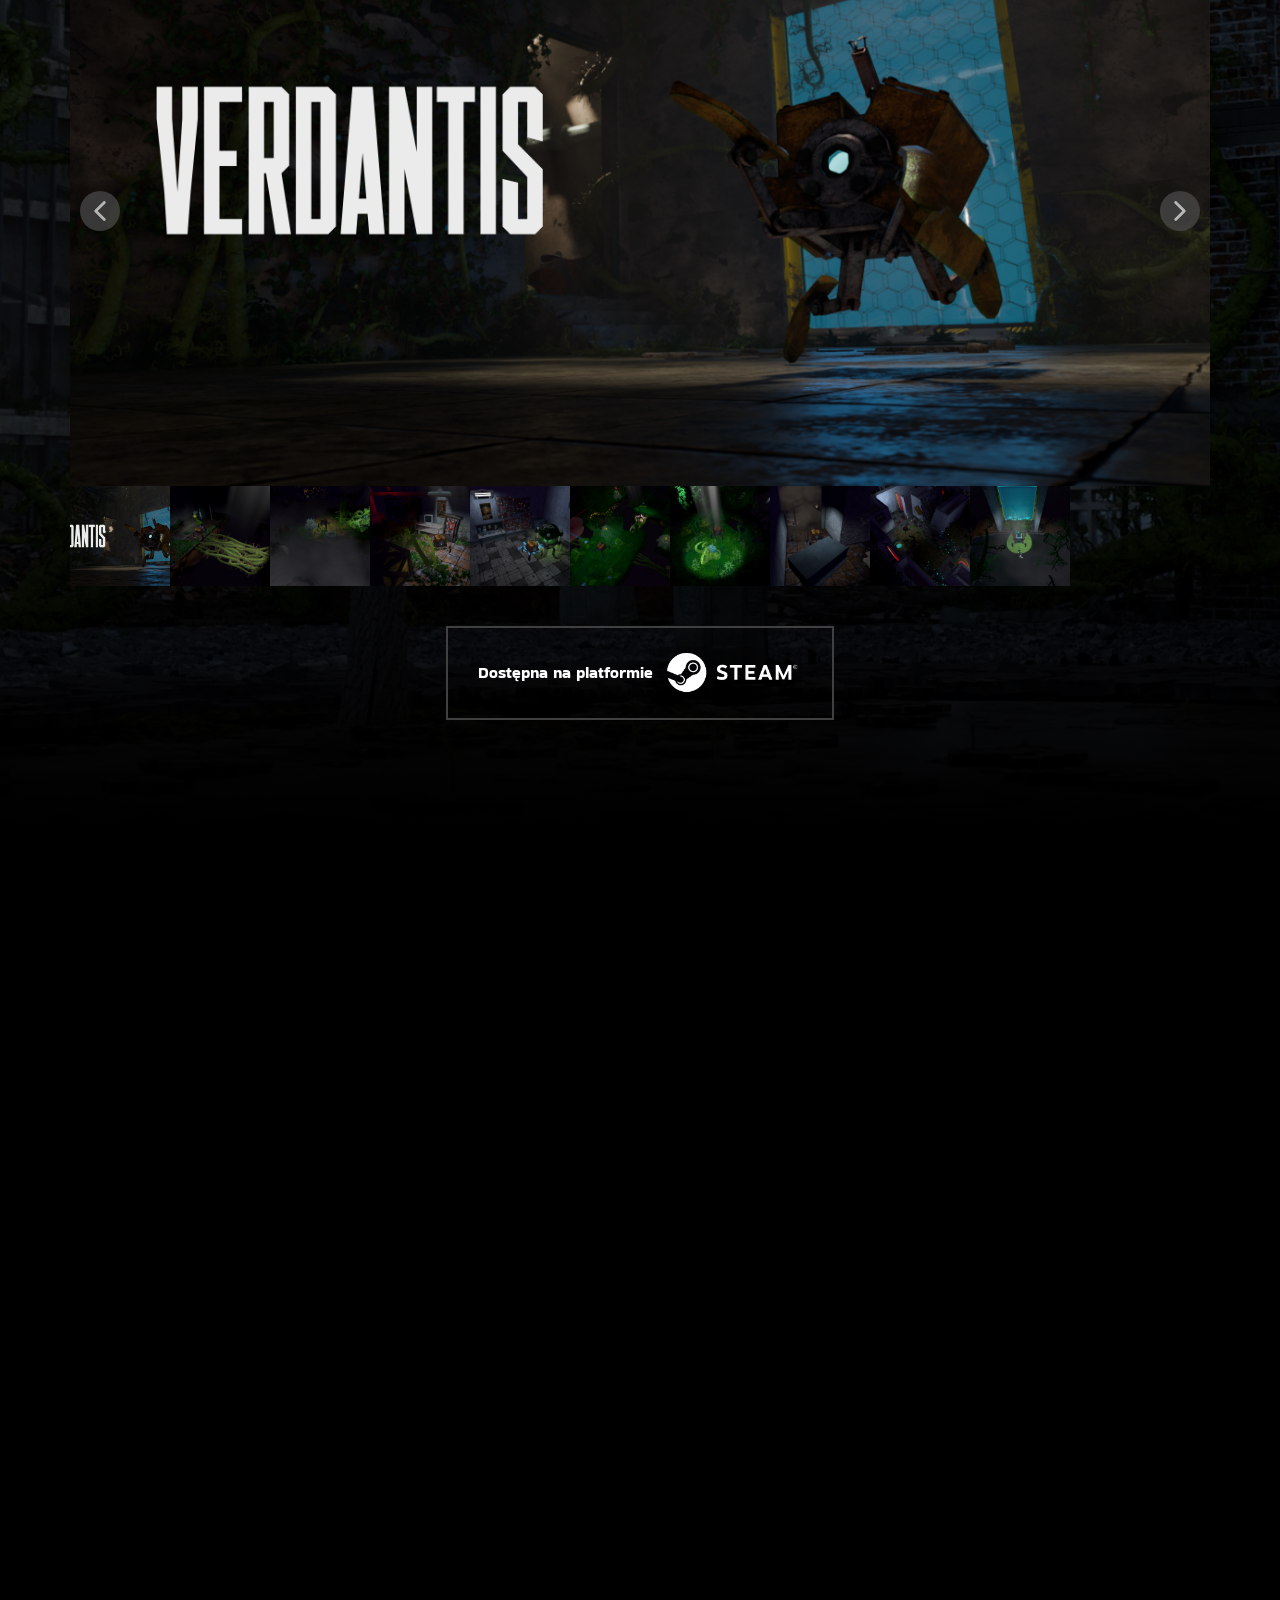
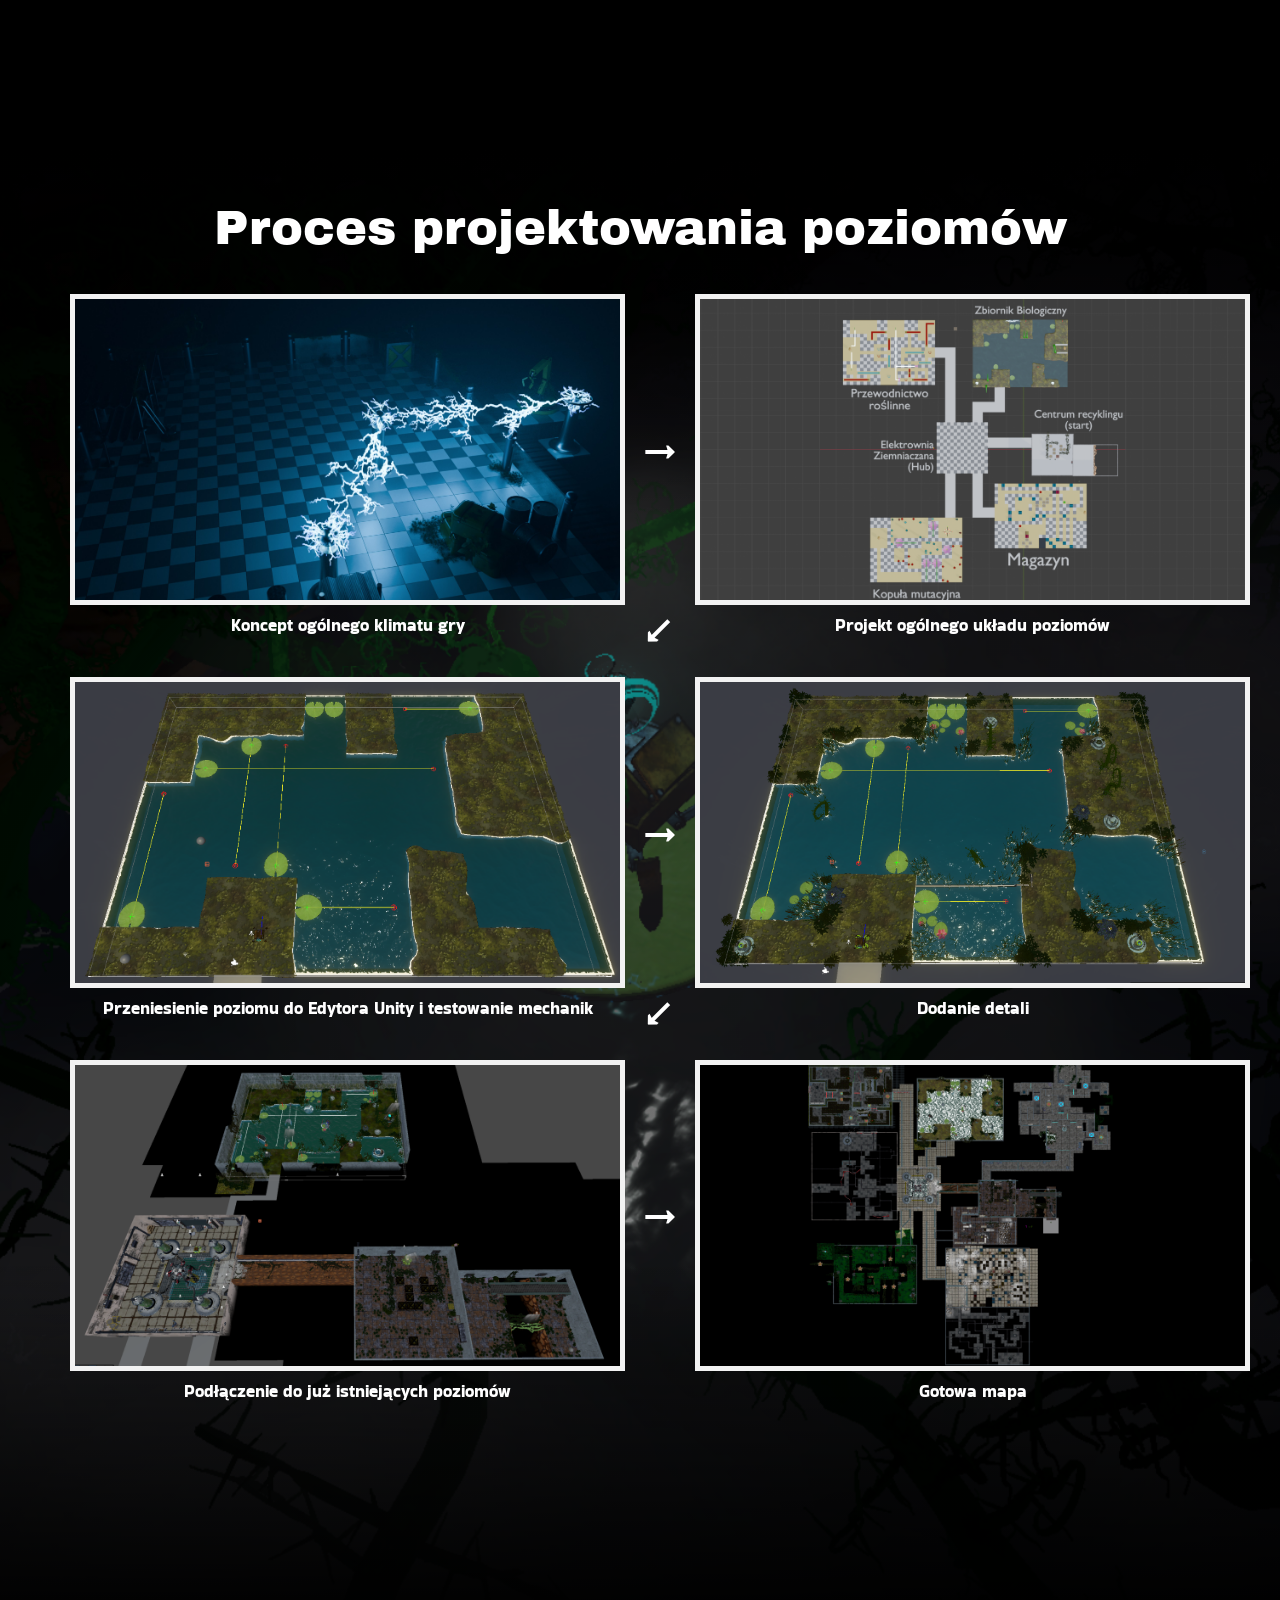
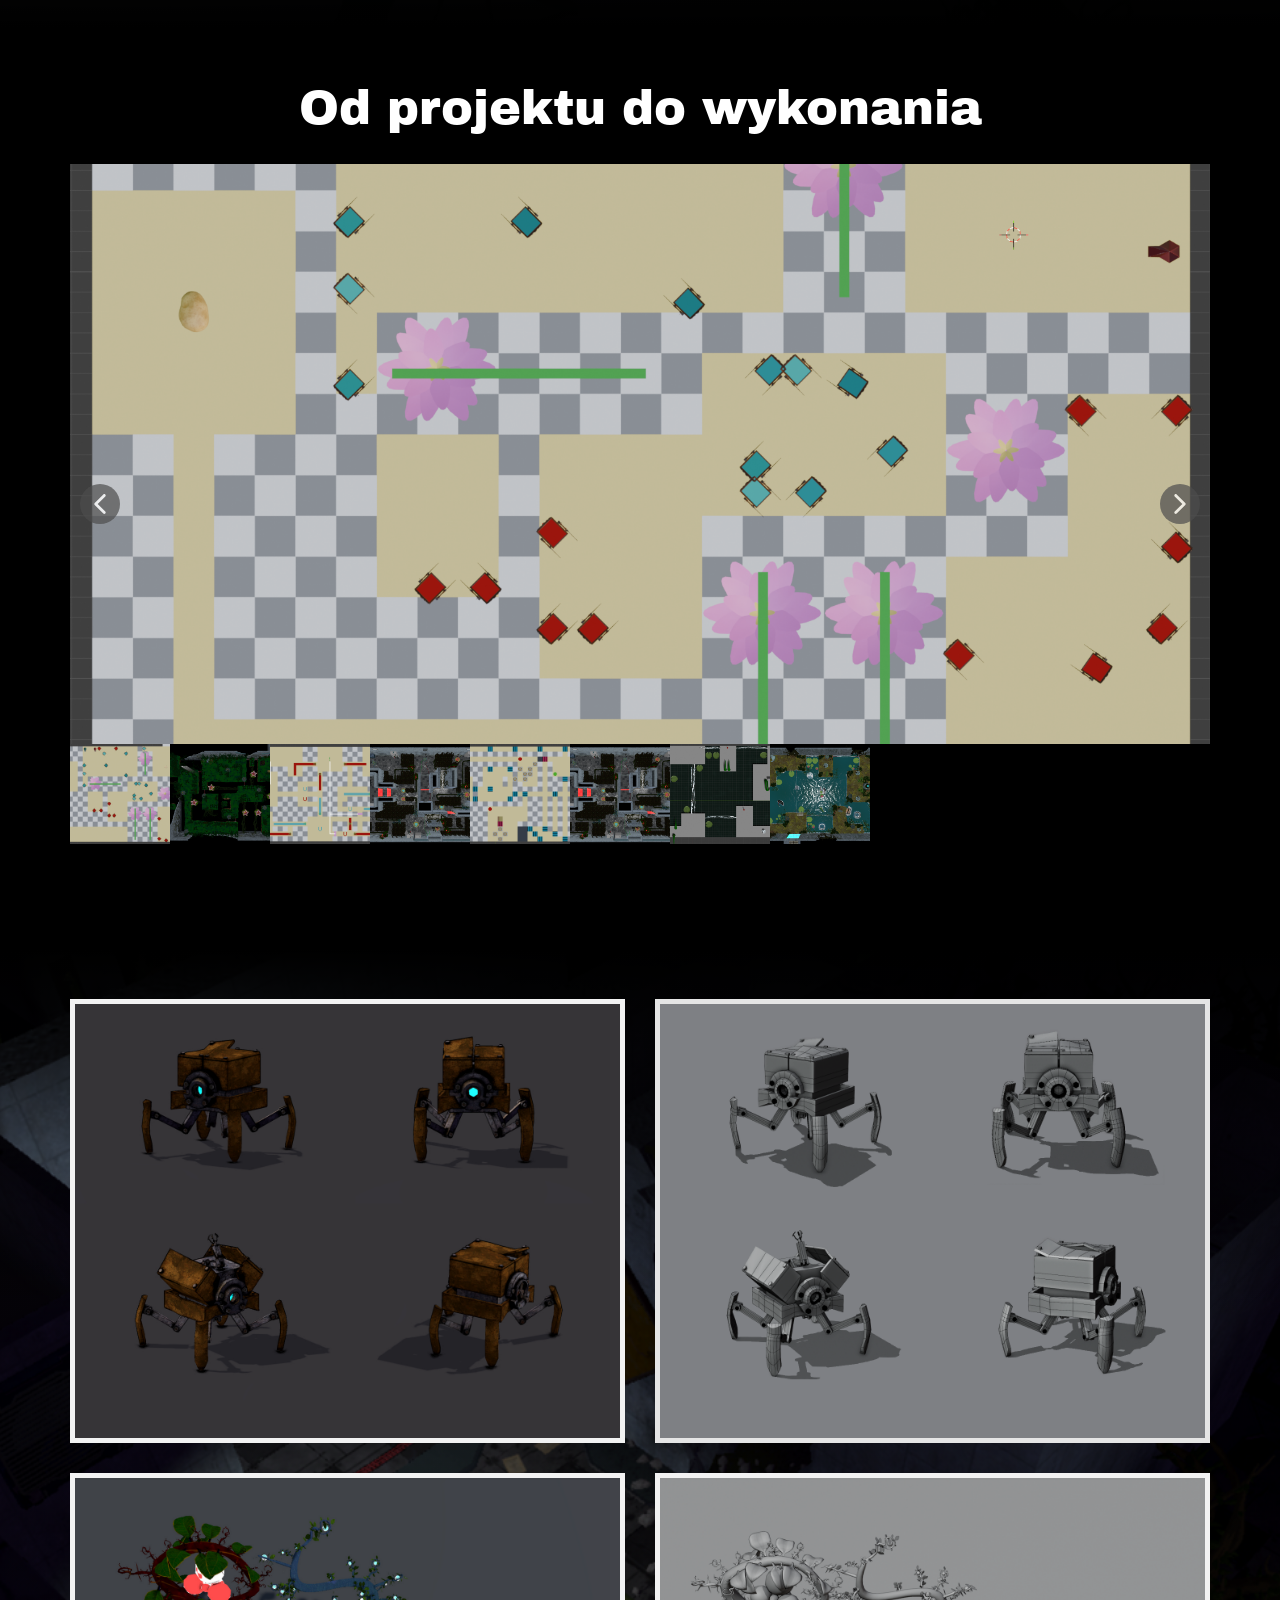
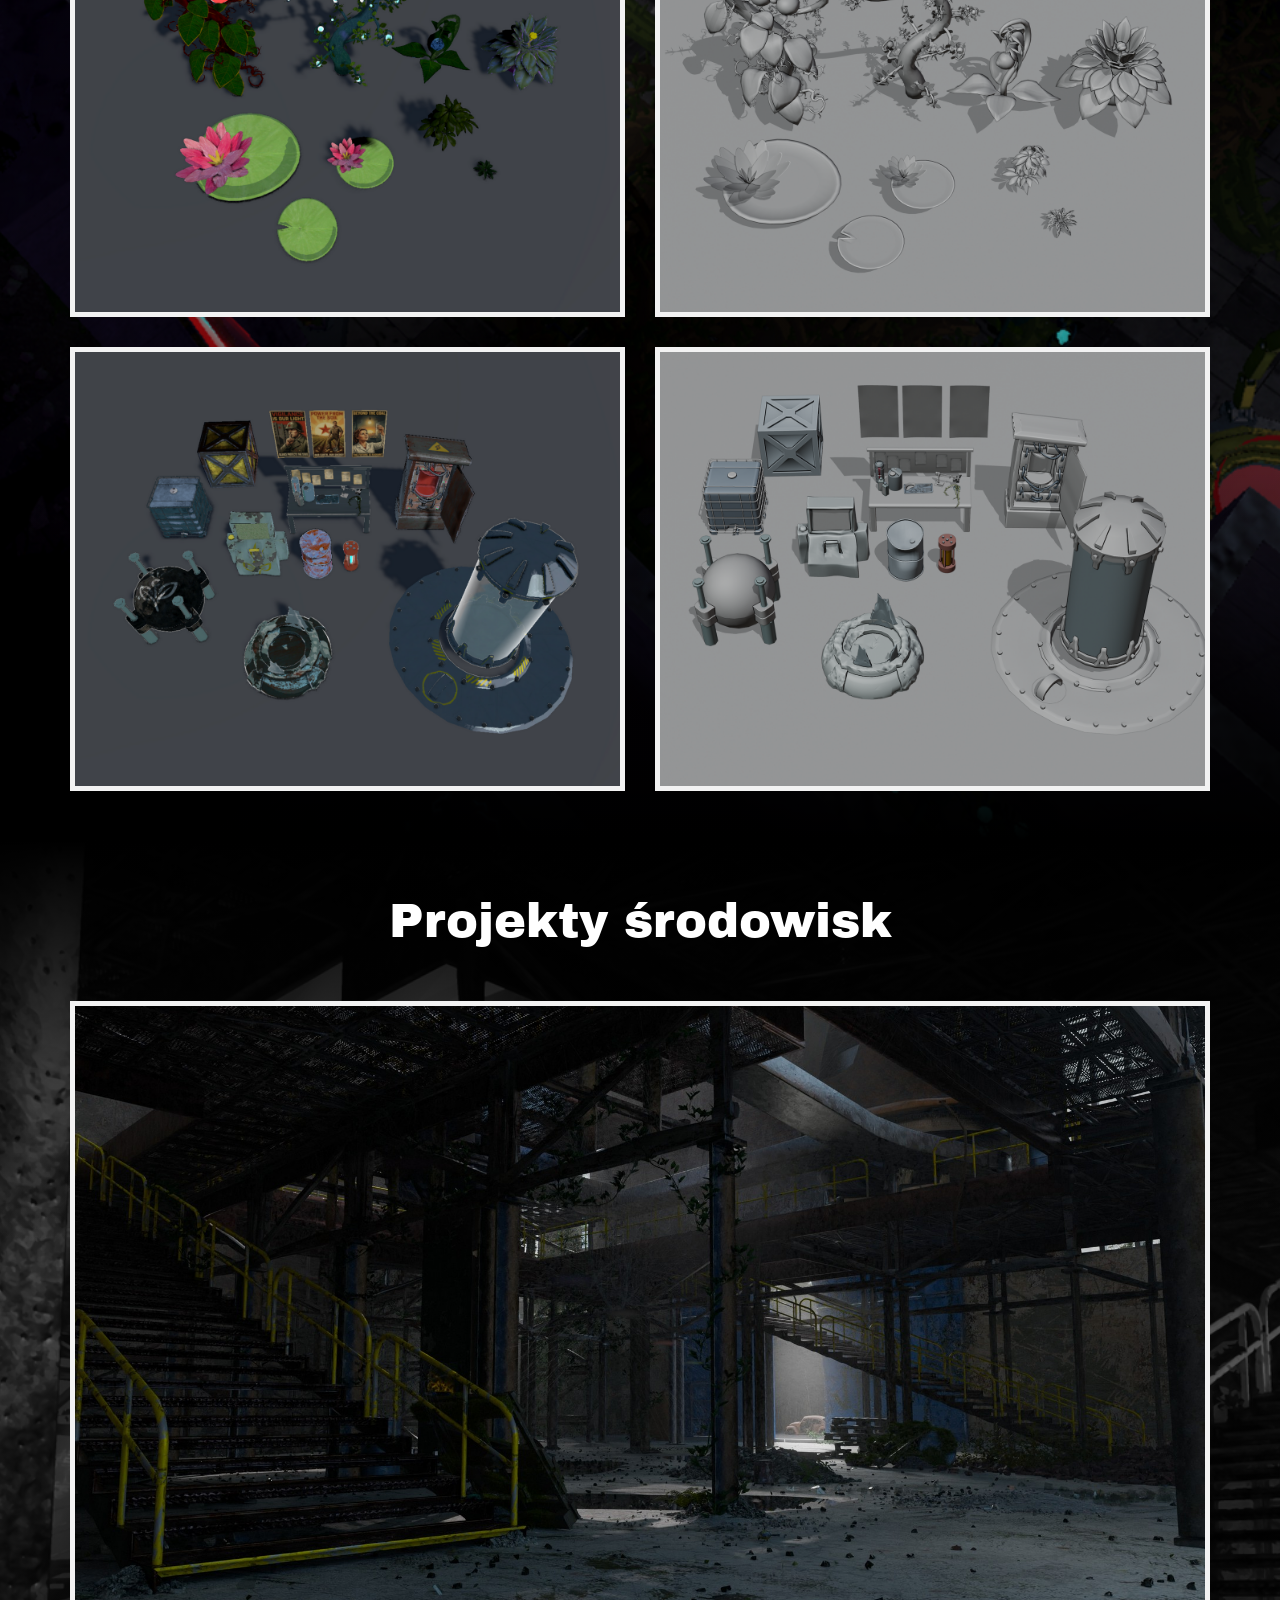
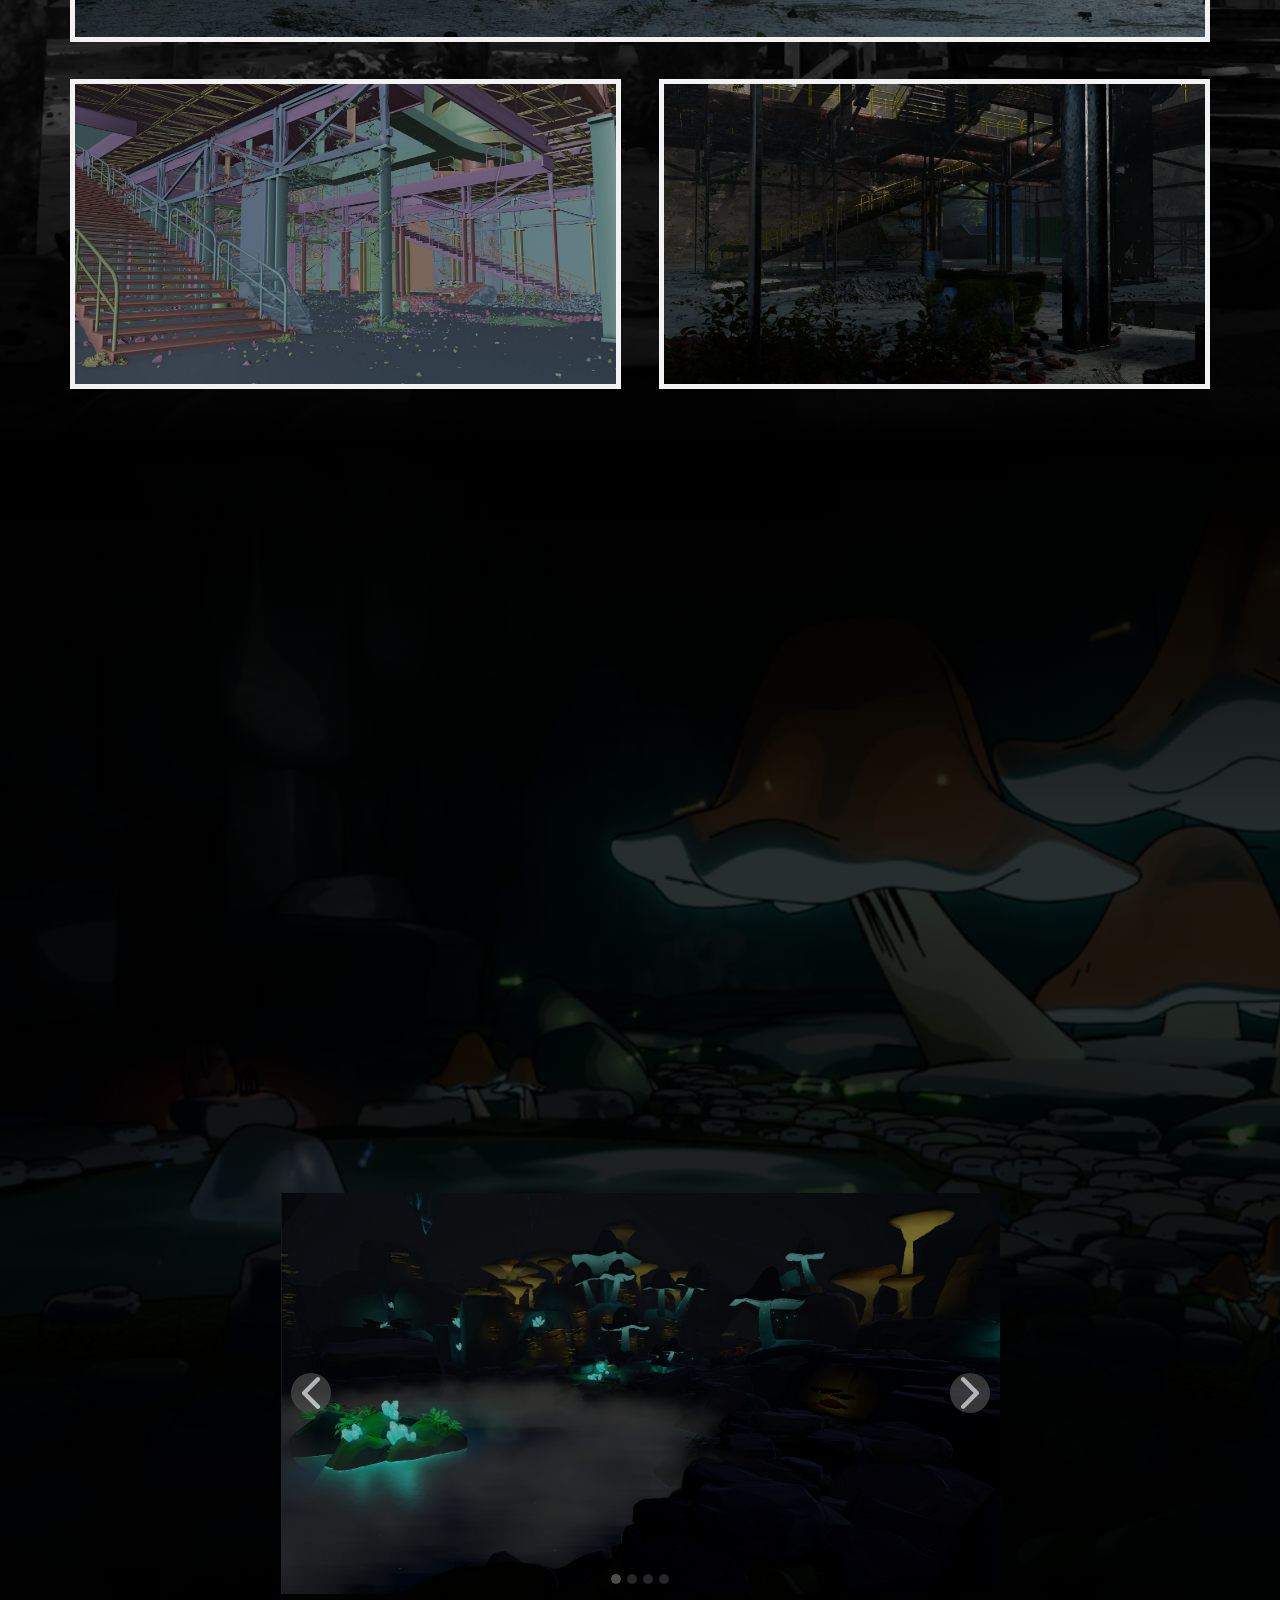
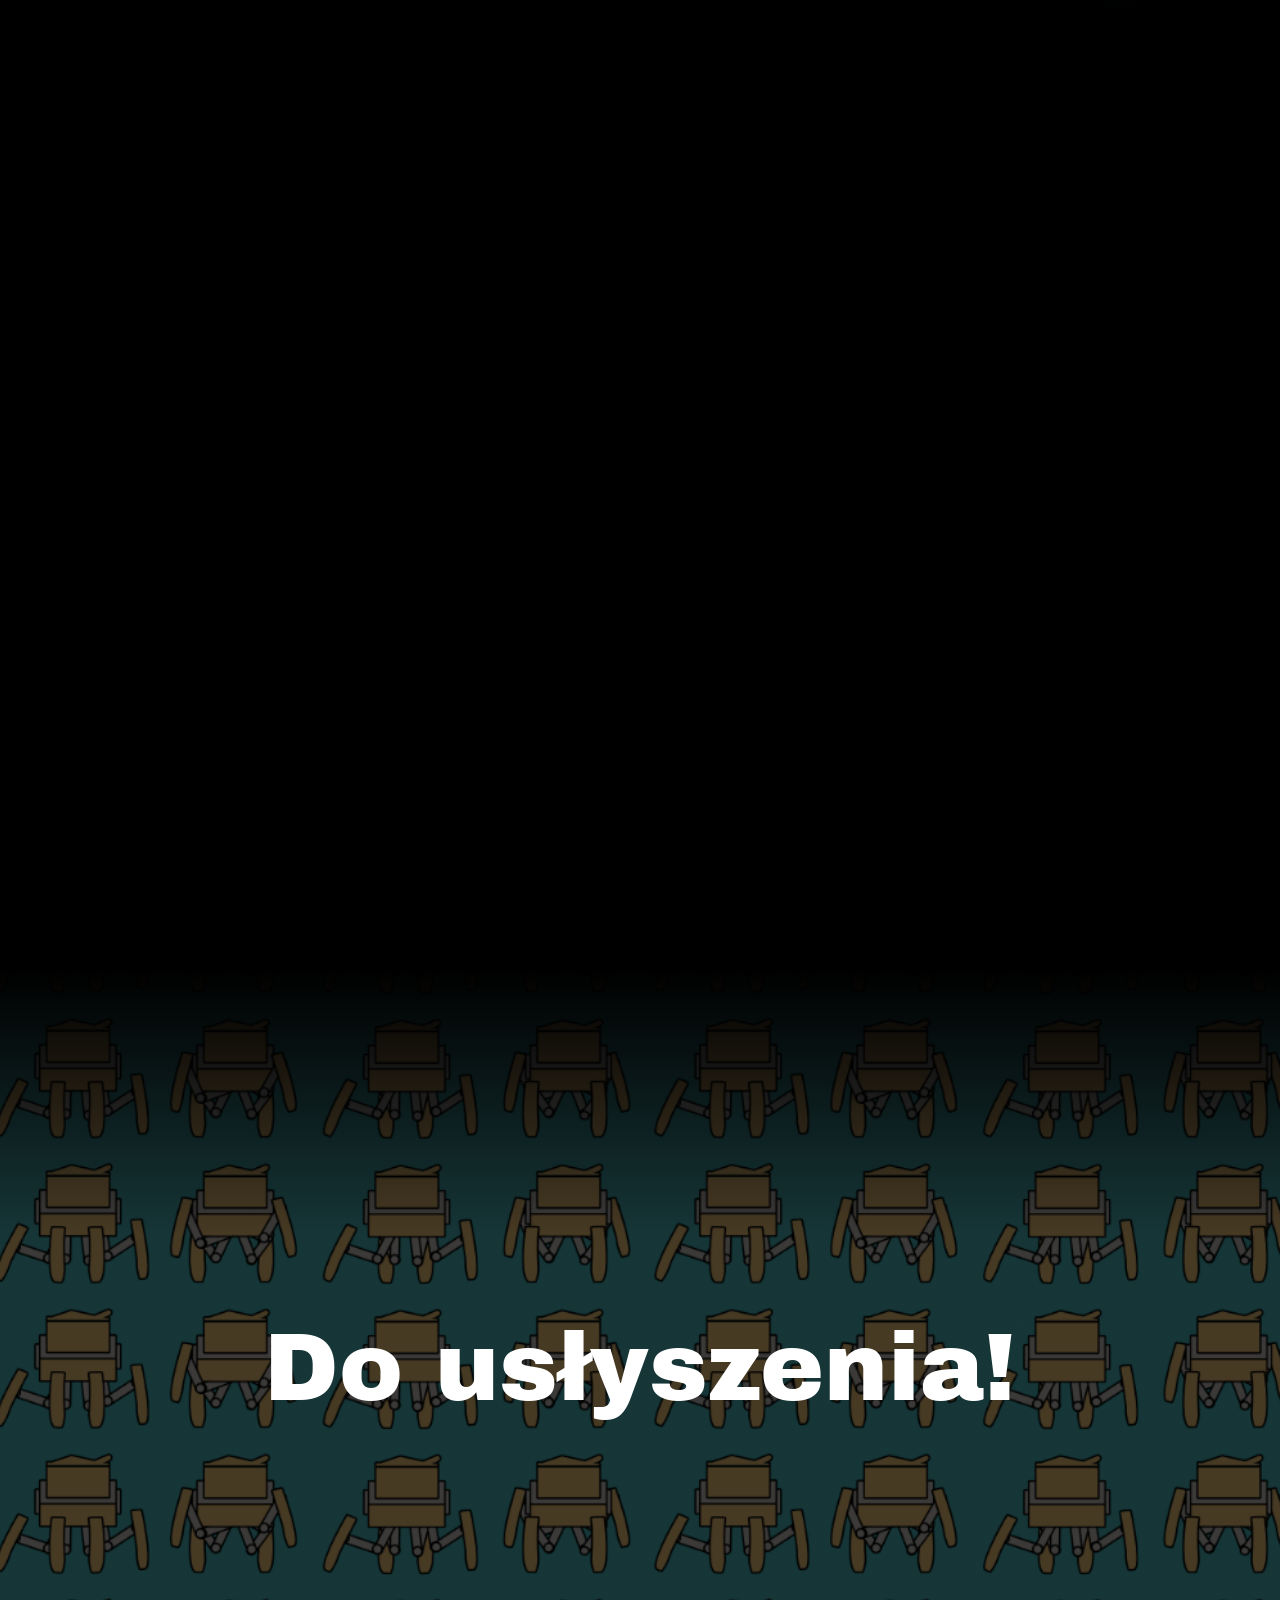
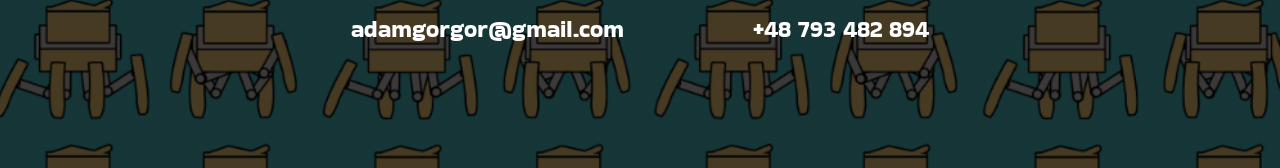
==== commit 56579e1d: "level design update" ====
--- a/index.html
+++ b/index.html
@@ -4,7 +4,7 @@
     <meta charset="utf-8">
     <meta name="keywords" content="Portfolio, Verdantis">
     <meta name="description" content="">
-    <title>Portfolio PL</title>
+    <title>Level Design</title>
     <link rel="stylesheet" href="nicepage.css" media="screen">
 <link rel="stylesheet" href="index.css" media="screen">
     <script class="u-script" type="text/javascript" src="jquery.js" defer=""></script>
@@ -20,19 +20,20 @@
     
     
     
-    <link id="u-page-google-font" rel="stylesheet" href="https://fonts.googleapis.com/css2?display=swap&amp;family=Roboto:ital,wght@0,100;0,200;0,300;0,400;0,500;0,600;0,700;0,800;0,900;1,100;1,200;1,300;1,400;1,500;1,600;1,700;1,800;1,900&amp;family=Open+Sans:ital,wght@0,300;0,400;0,500;0,600;0,700;0,800;1,300;1,400;1,500;1,600;1,700;1,800&amp;family=Archivo+Black:wght@400&amp;family=Bakbak+One:wght@400">
+    <link id="u-page-google-font" rel="stylesheet" href="https://fonts.googleapis.com/css2?display=swap&amp;family=Roboto:ital,wght@0,100;0,200;0,300;0,400;0,500;0,600;0,700;0,800;0,900;1,100;1,200;1,300;1,400;1,500;1,600;1,700;1,800;1,900&amp;family=Open+Sans:ital,wght@0,300;0,400;0,500;0,600;0,700;0,800;1,300;1,400;1,500;1,600;1,700;1,800&amp;family=Bakbak+One:wght@400&amp;family=Archivo+Black:wght@400">
     <script type="application/ld+json">{
 		"@context": "http://schema.org",
 		"@type": "Organization",
 		"name": ""
 }</script>
     <meta name="theme-color" content="#478ac9">
-    <meta property="og:title" content="Portfolio PL">
+    <meta property="og:title" content="Level Design">
     <meta property="og:type" content="website">
   <meta data-intl-tel-input-cdn-path="intlTelInput/"></head>
-  <body data-home-page="Portfolio-PL.html" data-home-page-title="Portfolio PL" data-path-to-root="/" data-include-products="false" class="u-body u-clearfix u-xl-mode" data-lang="pl">
-    <section class="skrollable u-align-center u-clearfix u-container-align-center-lg u-container-align-center-md u-container-align-center-sm u-container-align-center-xl u-gradient u-image u-section-1" id="block-18" data-image-width="2560" data-image-height="1440">
-      <div class="u-clearfix u-sheet u-valign-middle-sm u-sheet-1">
+  <body data-home-page="index.html" data-home-page-title="Level Design" data-path-to-root="./" data-include-products="false" class="u-body u-clearfix u-xl-mode" data-lang="pl">
+    <section class="skrollable u-align-center u-clearfix u-container-align-center u-gradient u-image u-section-1" id="block-18" data-image-width="2560" data-image-height="1440">
+      <div class="u-clearfix u-sheet u-valign-middle-sm u-valign-middle-xl u-sheet-1">
+        <a href="Portfolio-EN.html" data-page-id="171321852" class="u-border-2 u-border-grey-75 u-border-hover-grey-75 u-btn u-button-style u-color-var u-custom-font u-text-body-alt-color u-text-hover-white u-btn-1" title="Level Design EN">English</a>
         <h1 class="u-align-center u-custom-font u-text u-text-body-alt-color u-text-default u-title u-text-1">Portfolio</h1>
         <p class="u-align-center u-custom-font u-large-text u-text u-text-body-alt-color u-text-variant u-text-2">Adam Góral<br>Artysta 3D, Game developer
         </p>
@@ -50,7 +51,7 @@
                   </li>
                   <li>Tworzenie środowisk 3D</li>
                   <li>Montaż wideo</li>
-                  <li>Projektowanie i implementacja mechanik</li>
+                  <li>Level Design</li>
                 </ul>
               </div>
             </div>
@@ -78,15 +79,15 @@
         </div>
       </div>
     </section>
-    <section class="u-align-center u-clearfix u-gradient u-image u-section-2" id="block-20" data-image-width="2560" data-image-height="1440">
+    <section class="u-align-center u-clearfix u-container-align-center u-gradient u-image u-section-2" id="block-20" data-image-width="2560" data-image-height="1440">
       <div class="u-clearfix u-sheet u-valign-middle-lg u-valign-middle-sm u-sheet-1">
         <h1 class="u-align-center u-custom-font u-text u-text-body-alt-color u-text-default u-title u-text-1">Verdantis</h1>
         <h3 class="u-align-center u-custom-font u-text u-text-body-alt-color u-text-default u-text-2">Gra wideo</h3>
-        <div class="u-carousel u-expanded-width u-gallery u-layout-thumbnails u-lightbox u-no-transition u-show-text-none u-gallery-1" id="carousel-8f9a" data-interval="5000" data-u-ride="carousel">
+        <div class="u-carousel u-expanded-width u-gallery u-layout-thumbnails u-lightbox u-no-transition u-show-text-none u-gallery-1" id="carousel-1221" data-interval="5000" data-u-ride="carousel">
           <div class="u-carousel-inner u-gallery-inner u-gallery-inner-1" role="listbox">
             <div class="u-active u-carousel-item u-gallery-item u-carousel-item-1">
               <div class="u-back-slide" data-image-width="1232" data-image-height="706">
-                <img class="u-back-image u-expanded" src="/images/MainMiniature.png">
+                <img class="u-back-image u-expanded" src="images/MainMiniature.png">
               </div>
               <div class="u-over-slide u-over-slide-1">
                 <h3 class="u-gallery-heading">Przykładowy tytuł</h3>
@@ -95,7 +96,7 @@
             </div>
             <div class="u-carousel-item u-gallery-item u-carousel-item-2">
               <div class="u-back-slide" data-image-width="2560" data-image-height="1440">
-                <img class="u-back-image u-expanded" src="/images/Acid.png">
+                <img class="u-back-image u-expanded" src="images/Acid.png">
               </div>
               <div class="u-over-slide u-over-slide-2">
                 <h3 class="u-gallery-heading">Przykładowy tytuł</h3>
@@ -104,7 +105,7 @@
             </div>
             <div class="u-carousel-item u-gallery-item u-carousel-item-3">
               <div class="u-back-slide" data-image-width="2560" data-image-height="1440">
-                <img class="u-back-image u-expanded" src="/images/Swamp2.png">
+                <img class="u-back-image u-expanded" src="images/Swamp2.png">
               </div>
               <div class="u-over-slide u-over-slide-3">
                 <h3 class="u-gallery-heading">Przykładowy tytuł</h3>
@@ -113,7 +114,7 @@
             </div>
             <div class="u-carousel-item u-gallery-item u-carousel-item-4">
               <div class="u-back-slide" data-image-width="2560" data-image-height="1440">
-                <img class="u-back-image u-expanded" src="/images/fuse.png">
+                <img class="u-back-image u-expanded" src="images/fuse.png">
               </div>
               <div class="u-over-slide u-over-slide-4">
                 <h3 class="u-gallery-heading">Przykładowy tytuł</h3>
@@ -122,7 +123,7 @@
             </div>
             <div class="u-carousel-item u-gallery-item u-carousel-item-5">
               <div class="u-back-slide" data-image-width="2560" data-image-height="1440">
-                <img class="u-back-image u-expanded" src="/images/Laboratory.png">
+                <img class="u-back-image u-expanded" src="images/Laboratory.png">
               </div>
               <div class="u-over-slide u-over-slide-5">
                 <h3 class="u-gallery-heading">Przykładowy tytuł</h3>
@@ -131,7 +132,7 @@
             </div>
             <div class="u-carousel-item u-gallery-item u-carousel-item-6" data-image-width="2560" data-image-height="1440">
               <div class="u-back-slide">
-                <img class="u-back-image u-expanded" src="/images/LushHeart.png">
+                <img class="u-back-image u-expanded" src="images/LushHeart.png">
               </div>
               <div class="u-over-slide u-over-slide-6"></div>
               <style data-mode="XL" data-visited="true"></style>
@@ -142,7 +143,7 @@
             </div>
             <div class="u-carousel-item u-gallery-item u-carousel-item-7" data-image-width="2560" data-image-height="1440">
               <div class="u-back-slide">
-                <img class="u-back-image u-expanded" src="/images/Lushheart2.png">
+                <img class="u-back-image u-expanded" src="images/Lushheart2.png">
               </div>
               <div class="u-over-slide u-over-slide-7"></div>
               <style data-mode="XL"></style>
@@ -153,7 +154,7 @@
             </div>
             <div class="u-carousel-item u-gallery-item u-carousel-item-8" data-image-width="2560" data-image-height="1440">
               <div class="u-back-slide">
-                <img class="u-back-image u-expanded" src="/images/Earthquake.png">
+                <img class="u-back-image u-expanded" src="images/Earthquake.png">
               </div>
               <div class="u-over-slide u-over-slide-8"></div>
               <style data-mode="XL"></style>
@@ -164,7 +165,7 @@
             </div>
             <div class="u-carousel-item u-gallery-item u-carousel-item-9" data-image-width="2560" data-image-height="1440">
               <div class="u-back-slide">
-                <img class="u-back-image u-expanded" src="/images/Discharge.png">
+                <img class="u-back-image u-expanded" src="images/Discharge.png">
               </div>
               <div class="u-over-slide u-over-slide-9"></div>
               <style data-mode="XL"></style>
@@ -175,7 +176,7 @@
             </div>
             <div class="u-carousel-item u-gallery-item u-carousel-item-10" data-image-width="2560" data-image-height="1440">
               <div class="u-back-slide">
-                <img class="u-back-image u-expanded" src="/images/Finalride.png">
+                <img class="u-back-image u-expanded" src="images/Finalride.png">
               </div>
               <div class="u-over-slide u-over-slide-10"></div>
               <style data-mode="XL"></style>
@@ -185,7 +186,7 @@
               <style data-mode="XS" data-visited="true"></style>
             </div>
           </div>
-          <a class="u-absolute-vcenter u-carousel-control u-carousel-control-prev u-grey-70 u-icon-circle u-opacity u-opacity-70 u-spacing-10 u-text-white u-carousel-control-1" href="#carousel-8f9a" role="button" data-u-slide="prev"><span aria-hidden="true">
+          <a class="u-absolute-vcenter u-carousel-control u-carousel-control-prev u-grey-70 u-icon-circle u-opacity u-opacity-70 u-spacing-10 u-text-white u-carousel-control-1" href="#carousel-1221" role="button" data-u-slide="prev"><span aria-hidden="true">
               <svg viewBox="0 0 451.847 451.847"><path d="M97.141,225.92c0-8.095,3.091-16.192,9.259-22.366L300.689,9.27c12.359-12.359,32.397-12.359,44.751,0
 c12.354,12.354,12.354,32.388,0,44.748L173.525,225.92l171.903,171.909c12.354,12.354,12.354,32.391,0,44.744
 c-12.354,12.365-32.386,12.365-44.745,0l-194.29-194.281C100.226,242.115,97.141,234.018,97.141,225.92z"></path></svg></span><span class="sr-only">
@@ -193,7 +194,7 @@
 c12.354,12.354,12.354,32.388,0,44.748L173.525,225.92l171.903,171.909c12.354,12.354,12.354,32.391,0,44.744
 c-12.354,12.365-32.386,12.365-44.745,0l-194.29-194.281C100.226,242.115,97.141,234.018,97.141,225.92z"></path></svg></span>
           </a>
-          <a class="u-absolute-vcenter u-carousel-control u-carousel-control-next u-grey-70 u-icon-circle u-opacity u-opacity-70 u-spacing-10 u-text-white u-carousel-control-2" href="#carousel-8f9a" role="button" data-u-slide="next"><span aria-hidden="true">
+          <a class="u-absolute-vcenter u-carousel-control u-carousel-control-next u-grey-70 u-icon-circle u-opacity u-opacity-70 u-spacing-10 u-text-white u-carousel-control-2" href="#carousel-1221" role="button" data-u-slide="next"><span aria-hidden="true">
               <svg viewBox="0 0 451.846 451.847"><path d="M345.441,248.292L151.154,442.573c-12.359,12.365-32.397,12.365-44.75,0c-12.354-12.354-12.354-32.391,0-44.744
 L278.318,225.92L106.409,54.017c-12.354-12.359-12.354-32.394,0-44.748c12.354-12.359,32.391-12.359,44.75,0l194.287,194.284
 c6.177,6.18,9.262,14.271,9.262,22.366C354.708,234.018,351.617,242.115,345.441,248.292z"></path></svg></span><span class="sr-only">
@@ -202,39 +203,39 @@
 c6.177,6.18,9.262,14.271,9.262,22.366C354.708,234.018,351.617,242.115,345.441,248.292z"></path></svg></span>
           </a>
           <ol class="u-carousel-thumbnails">
-            <li class="u-active u-carousel-thumbnail u-carousel-thumbnail-1" data-u-target="#carousel-8f9a" data-u-slide-to="0">
-              <img class="u-carousel-thumbnail-image u-image" src="/images/MainMiniature.png">
-            </li>
-            <li class="u-carousel-thumbnail u-carousel-thumbnail-2" data-u-target="#carousel-8f9a" data-u-slide-to="1">
-              <img class="u-carousel-thumbnail-image u-image" src="/images/Acid.png">
-            </li>
-            <li class="u-carousel-thumbnail u-carousel-thumbnail-3" data-u-target="#carousel-8f9a" data-u-slide-to="2">
-              <img class="u-carousel-thumbnail-image u-image" src="/images/Swamp2.png">
-            </li>
-            <li class="u-carousel-thumbnail u-carousel-thumbnail-4" data-u-target="#carousel-8f9a" data-u-slide-to="3">
-              <img class="u-carousel-thumbnail-image u-image" src="/images/fuse.png">
-            </li>
-            <li class="u-carousel-thumbnail u-carousel-thumbnail-5" data-u-target="#carousel-8f9a" data-u-slide-to="4">
-              <img class="u-carousel-thumbnail-image u-image" src="/images/Laboratory.png">
-            </li>
-            <li class="u-carousel-thumbnail u-carousel-thumbnail-6" data-u-target="#carousel-8f9a" data-u-slide-to="5">
-              <img class="u-carousel-thumbnail-image u-image" src="/images/LushHeart.png">
-            </li>
-            <li class="u-carousel-thumbnail u-carousel-thumbnail-7" data-u-target="#carousel-8f9a" data-u-slide-to="6">
-              <img class="u-carousel-thumbnail-image u-image" src="/images/Lushheart2.png">
-            </li>
-            <li class="u-carousel-thumbnail u-carousel-thumbnail-8" data-u-target="#carousel-8f9a" data-u-slide-to="7">
-              <img class="u-carousel-thumbnail-image u-image" src="/images/Earthquake.png">
-            </li>
-            <li class="u-carousel-thumbnail u-carousel-thumbnail-9" data-u-target="#carousel-8f9a" data-u-slide-to="8">
-              <img class="u-carousel-thumbnail-image u-image" src="/images/Discharge.png">
-            </li>
-            <li class="u-carousel-thumbnail u-carousel-thumbnail-10" data-u-target="#carousel-8f9a" data-u-slide-to="9">
-              <img class="u-carousel-thumbnail-image u-image" src="/images/Finalride.png">
+            <li class="u-active u-carousel-thumbnail u-carousel-thumbnail-1" data-u-target="#carousel-1221" data-u-slide-to="0">
+              <img class="u-carousel-thumbnail-image u-image" src="images/MainMiniature.png">
+            </li>
+            <li class="u-carousel-thumbnail u-carousel-thumbnail-2" data-u-target="#carousel-1221" data-u-slide-to="1">
+              <img class="u-carousel-thumbnail-image u-image" src="images/Acid.png">
+            </li>
+            <li class="u-carousel-thumbnail u-carousel-thumbnail-3" data-u-target="#carousel-1221" data-u-slide-to="2">
+              <img class="u-carousel-thumbnail-image u-image" src="images/Swamp2.png">
+            </li>
+            <li class="u-carousel-thumbnail u-carousel-thumbnail-4" data-u-target="#carousel-1221" data-u-slide-to="3">
+              <img class="u-carousel-thumbnail-image u-image" src="images/fuse.png">
+            </li>
+            <li class="u-carousel-thumbnail u-carousel-thumbnail-5" data-u-target="#carousel-1221" data-u-slide-to="4">
+              <img class="u-carousel-thumbnail-image u-image" src="images/Laboratory.png">
+            </li>
+            <li class="u-carousel-thumbnail u-carousel-thumbnail-6" data-u-target="#carousel-1221" data-u-slide-to="5">
+              <img class="u-carousel-thumbnail-image u-image" src="images/LushHeart.png">
+            </li>
+            <li class="u-carousel-thumbnail u-carousel-thumbnail-7" data-u-target="#carousel-1221" data-u-slide-to="6">
+              <img class="u-carousel-thumbnail-image u-image" src="images/Lushheart2.png">
+            </li>
+            <li class="u-carousel-thumbnail u-carousel-thumbnail-8" data-u-target="#carousel-1221" data-u-slide-to="7">
+              <img class="u-carousel-thumbnail-image u-image" src="images/Earthquake.png">
+            </li>
+            <li class="u-carousel-thumbnail u-carousel-thumbnail-9" data-u-target="#carousel-1221" data-u-slide-to="8">
+              <img class="u-carousel-thumbnail-image u-image" src="images/Discharge.png">
+            </li>
+            <li class="u-carousel-thumbnail u-carousel-thumbnail-10" data-u-target="#carousel-1221" data-u-slide-to="9">
+              <img class="u-carousel-thumbnail-image u-image" src="images/Finalride.png">
             </li>
           </ol>
         </div>
-        <a href="https://store.steampowered.com/app/4853620/Verdantis/" class="u-active-none u-border-2 u-border-grey-75 u-border-hover-grey-60 u-btn u-button-style u-custom-font u-hover-none u-none u-text-white u-btn-1">Dostępna na platformie&nbsp;<span class="u-file-icon u-icon u-icon-1"><img src="/images/Steamicon.png" alt=""></span>
+        <a href="https://store.steampowered.com/app/4853620/Verdantis/" class="u-active-none u-border-2 u-border-grey-75 u-border-hover-grey-60 u-btn u-button-style u-custom-font u-hover-none u-none u-text-white u-btn-1">Dostępna na platformie&nbsp;<span class="u-file-icon u-icon u-icon-1"><img src="images/Steamicon.png" alt=""></span>
         </a>
       </div>
     </section>
@@ -247,54 +248,190 @@
         </div>
       </div>
     </section>
-    <section class="u-align-center u-clearfix u-container-align-center-xl u-gradient u-image u-section-4" id="block-22" data-image-width="2560" data-image-height="1440">
+
+
+    <section class="u-align-center u-clearfix u-container-align-center u-gradient u-image u-section-10" id="block-level-2" data-image-width="2560" data-image-height="1440">
       <div class="u-clearfix u-sheet u-valign-middle-lg u-valign-middle-sm u-sheet-1">
-        <img class="u-border-5 u-border-grey-5 u-expanded-width-xs u-image u-image-default u-image-1" src="/images/RobotSheet.jpg" alt="" data-image-width="1350" data-image-height="1080">
-        <img class="u-border-5 u-border-grey-10 u-expanded-width-xs u-image u-image-default u-image-2" src="/images/RobotWireframe.png" alt="" data-image-width="1350" data-image-height="1080">
-        <img class="u-border-5 u-border-grey-5 u-expanded-width-xs u-image u-image-default u-image-3" src="/images/FloraUnity.png" alt="" data-image-width="2560" data-image-height="1440">
-        <img class="u-border-5 u-border-grey-5 u-expanded-width-xs u-image u-image-default u-image-4" src="/images/Floraworkspace.png" alt="" data-image-width="2560" data-image-height="1440">
-        <img class="u-border-5 u-border-grey-5 u-expanded-width-xs u-image u-image-default u-image-5" src="/images/IndustrialUnity.png" alt="" data-image-width="2560" data-image-height="1440">
-        <img class="u-border-5 u-border-grey-5 u-expanded-width-xs u-image u-image-default u-image-6" src="/images/IndustrialWorkspace.png" alt="" data-image-width="2560" data-image-height="1440">
-      </div>
-    </section>
-    <section class="u-align-left u-clearfix u-gradient u-image u-section-5" id="block-26" data-image-width="3000" data-image-height="1500">
+        <h1 class="u-align-center u-custom-font u-text u-text-body-alt-color u-text-default u-title u-text-1">Proces projektowania poziom&#243;w</h1>
+        <div class="ld-process">
+          <div class="ld-pair">
+            <div class="ld-imgs">
+              <div class="ld-tile-frame"><img src="images/ld-process-1.jpg" alt=""></div>
+              <div class="ld-arrow ld-arrow-h" aria-hidden="true">&#8594;</div>
+              <div class="ld-tile-frame"><img src="images/ld-process-2.png" alt=""></div>
+            </div>
+            <div class="ld-caps">
+              <p class="ld-tile-caption">Koncept og&#243;lnego klimatu gry</p>
+              <p class="ld-tile-caption">Projekt og&#243;lnego uk&#322;adu poziom&#243;w</p>
+            </div>
+            <span class="ld-arrow ld-arrow-diag" aria-hidden="true">&#8594;</span>
+          </div>
+          <div class="ld-pair">
+            <div class="ld-imgs">
+              <div class="ld-tile-frame"><img src="images/ld-process-3.png" alt=""></div>
+              <div class="ld-arrow ld-arrow-h" aria-hidden="true">&#8594;</div>
+              <div class="ld-tile-frame"><img src="images/ld-process-4.png" alt=""></div>
+            </div>
+            <div class="ld-caps">
+              <p class="ld-tile-caption">Przeniesienie poziomu do Edytora Unity i testowanie mechanik</p>
+              <p class="ld-tile-caption">Dodanie detali</p>
+            </div>
+            <span class="ld-arrow ld-arrow-diag" aria-hidden="true">&#8594;</span>
+          </div>
+          <div class="ld-pair">
+            <div class="ld-imgs">
+              <div class="ld-tile-frame"><img src="images/ld-process-5.png" alt=""></div>
+              <div class="ld-arrow ld-arrow-h" aria-hidden="true">&#8594;</div>
+              <div class="ld-tile-frame"><img src="images/ld-process-6.png" alt=""></div>
+            </div>
+            <div class="ld-caps">
+              <p class="ld-tile-caption">Pod&#322;&#261;czenie do ju&#380; istniej&#261;cych poziom&#243;w</p>
+              <p class="ld-tile-caption">Gotowa mapa</p>
+            </div>
+          </div>
+        </div>
+      </div>
+    </section>
+
+    <section class="u-black u-align-center u-clearfix u-section-9" id="block-level-1">
+      <div class="u-clearfix u-sheet u-sheet-1">
+        <h1 class="u-align-center u-custom-font u-text u-text-body-alt-color u-text-default u-title u-text-1">Od projektu do wykonania</h1>
+        <div class="u-carousel u-expanded-width u-gallery u-layout-thumbnails u-lightbox u-no-transition u-show-text-none u-gallery-1" id="carousel-level-1" data-interval="5000" data-u-ride="carousel">
+          <div class="u-carousel-inner u-gallery-inner u-gallery-inner-1" role="listbox">
+            <div class="u-active u-carousel-item u-gallery-item u-carousel-item-1">
+              <div class="u-back-slide" data-image-width="2560" data-image-height="1440">
+                <img class="u-back-image u-expanded" src="images/ld-c5-1.png" alt="">
+              </div>
+              <div class="u-over-slide u-over-slide-1"></div>
+            </div>
+            <div class="u-carousel-item u-gallery-item u-carousel-item-2">
+              <div class="u-back-slide" data-image-width="2560" data-image-height="1440">
+                <img class="u-back-image u-expanded" src="images/ld-c5-2.png" alt="">
+              </div>
+              <div class="u-over-slide u-over-slide-2"></div>
+            </div>
+            <div class="u-carousel-item u-gallery-item u-carousel-item-3">
+              <div class="u-back-slide" data-image-width="2560" data-image-height="1440">
+                <img class="u-back-image u-expanded" src="images/ld-c5-3.png" alt="">
+              </div>
+              <div class="u-over-slide u-over-slide-3"></div>
+            </div>
+            <div class="u-carousel-item u-gallery-item u-carousel-item-4">
+              <div class="u-back-slide" data-image-width="2560" data-image-height="1440">
+                <img class="u-back-image u-expanded" src="images/ld-c5-4.png" alt="">
+              </div>
+              <div class="u-over-slide u-over-slide-4"></div>
+            </div>
+            <div class="u-carousel-item u-gallery-item u-carousel-item-5">
+              <div class="u-back-slide" data-image-width="2560" data-image-height="1440">
+                <img class="u-back-image u-expanded" src="images/ld-c5-5.png" alt="">
+              </div>
+              <div class="u-over-slide u-over-slide-5"></div>
+            </div>
+            <div class="u-carousel-item u-gallery-item u-carousel-item-6">
+              <div class="u-back-slide" data-image-width="2560" data-image-height="1440">
+                <img class="u-back-image u-expanded" src="images/ld-c5-4.png" alt="">
+              </div>
+              <div class="u-over-slide u-over-slide-6"></div>
+            </div>
+            <div class="u-carousel-item u-gallery-item u-carousel-item-7">
+              <div class="u-back-slide" data-image-width="2560" data-image-height="1440">
+                <img class="u-back-image u-expanded" src="images/ld-c5-7.jpg" alt="">
+              </div>
+              <div class="u-over-slide u-over-slide-7"></div>
+            </div>
+            <div class="u-carousel-item u-gallery-item u-carousel-item-8">
+              <div class="u-back-slide" data-image-width="2560" data-image-height="1440">
+                <img class="u-back-image u-expanded" src="images/ld-c5-8.png" alt="">
+              </div>
+              <div class="u-over-slide u-over-slide-8"></div>
+            </div>
+          </div>
+          <a class="u-absolute-vcenter u-carousel-control u-carousel-control-prev u-grey-70 u-icon-circle u-opacity u-opacity-70 u-spacing-10 u-text-white u-carousel-control-1" href="#carousel-level-1" role="button" data-u-slide="prev"><span aria-hidden="true">
+              <svg viewBox="0 0 451.847 451.847"><path d="M97.141,225.92c0-8.095,3.091-16.192,9.259-22.366L300.689,9.27c12.359-12.359,32.397-12.359,44.751,0c12.354,12.354,12.354,32.388,0,44.748L173.525,225.92l171.903,171.909c12.354,12.354,12.354,32.391,0,44.744c-12.354,12.365-32.386,12.365-44.745,0l-194.29-194.281C100.226,242.115,97.141,234.018,97.141,225.92z"></path></svg></span><span class="sr-only">
+              <svg viewBox="0 0 451.847 451.847"><path d="M97.141,225.92c0-8.095,3.091-16.192,9.259-22.366L300.689,9.27c12.359-12.359,32.397-12.359,44.751,0c12.354,12.354,12.354,32.388,0,44.748L173.525,225.92l171.903,171.909c12.354,12.354,12.354,32.391,0,44.744c-12.354,12.365-32.386,12.365-44.745,0l-194.29-194.281C100.226,242.115,97.141,234.018,97.141,225.92z"></path></svg></span>
+          </a>
+          <a class="u-absolute-vcenter u-carousel-control u-carousel-control-next u-grey-70 u-icon-circle u-opacity u-opacity-70 u-spacing-10 u-text-white u-carousel-control-2" href="#carousel-level-1" role="button" data-u-slide="next"><span aria-hidden="true">
+              <svg viewBox="0 0 451.846 451.847"><path d="M345.441,248.292L151.154,442.573c-12.359,12.365-32.397,12.365-44.75,0c-12.354-12.354-12.354-32.391,0-44.744L278.318,225.92L106.409,54.017c-12.354-12.359-12.354-32.394,0-44.748c12.354-12.359,32.391-12.359,44.75,0l194.287,194.284c6.177,6.18,9.262,14.271,9.262,22.366C354.708,234.018,351.617,242.115,345.441,248.292z"></path></svg></span><span class="sr-only">
+              <svg viewBox="0 0 451.846 451.847"><path d="M345.441,248.292L151.154,442.573c-12.359,12.365-32.397,12.365-44.75,0c-12.354-12.354-12.354-32.391,0-44.744L278.318,225.92L106.409,54.017c-12.354-12.359-12.354-32.394,0-44.748c12.354-12.359,32.391-12.359,44.75,0l194.287,194.284c6.177,6.18,9.262,14.271,9.262,22.366C354.708,234.018,351.617,242.115,345.441,248.292z"></path></svg></span>
+          </a>
+          <ol class="u-carousel-thumbnails">
+            <li class="u-active u-carousel-thumbnail u-carousel-thumbnail-1" data-u-target="#carousel-level-1" data-u-slide-to="0">
+              <img class="u-carousel-thumbnail-image u-image" src="images/ld-c5-1.png" alt="">
+            </li>
+            <li class="u-carousel-thumbnail u-carousel-thumbnail-2" data-u-target="#carousel-level-1" data-u-slide-to="1">
+              <img class="u-carousel-thumbnail-image u-image" src="images/ld-c5-2.png" alt="">
+            </li>
+            <li class="u-carousel-thumbnail u-carousel-thumbnail-3" data-u-target="#carousel-level-1" data-u-slide-to="2">
+              <img class="u-carousel-thumbnail-image u-image" src="images/ld-c5-3.png" alt="">
+            </li>
+            <li class="u-carousel-thumbnail u-carousel-thumbnail-4" data-u-target="#carousel-level-1" data-u-slide-to="3">
+              <img class="u-carousel-thumbnail-image u-image" src="images/ld-c5-4.png" alt="">
+            </li>
+            <li class="u-carousel-thumbnail u-carousel-thumbnail-5" data-u-target="#carousel-level-1" data-u-slide-to="4">
+              <img class="u-carousel-thumbnail-image u-image" src="images/ld-c5-5.png" alt="">
+            </li>
+            <li class="u-carousel-thumbnail u-carousel-thumbnail-6" data-u-target="#carousel-level-1" data-u-slide-to="5">
+              <img class="u-carousel-thumbnail-image u-image" src="images/ld-c5-4.png" alt="">
+            </li>
+            <li class="u-carousel-thumbnail u-carousel-thumbnail-7" data-u-target="#carousel-level-1" data-u-slide-to="6">
+              <img class="u-carousel-thumbnail-image u-image" src="images/ld-c5-7.jpg" alt="">
+            </li>
+            <li class="u-carousel-thumbnail u-carousel-thumbnail-8" data-u-target="#carousel-level-1" data-u-slide-to="7">
+              <img class="u-carousel-thumbnail-image u-image" src="images/ld-c5-8.png" alt="">
+            </li>
+          </ol>
+        </div>
+      </div>
+    </section>
+    <section class="u-align-center u-clearfix u-container-align-center u-container-align-center-xl u-gradient u-image u-section-4" id="block-22" data-image-width="2560" data-image-height="1440">
+      <div class="u-clearfix u-sheet u-valign-middle-lg u-valign-middle-sm u-sheet-1">
+        <img class="u-border-5 u-border-grey-5 u-expanded-width-xs u-image u-image-default u-image-1" src="images/RobotSheet.jpg" alt="" data-image-width="1350" data-image-height="1080">
+        <img class="u-border-5 u-border-grey-10 u-expanded-width-xs u-image u-image-default u-image-2" src="images/RobotWireframe.png" alt="" data-image-width="1350" data-image-height="1080">
+        <img class="u-border-5 u-border-grey-5 u-expanded-width-xs u-image u-image-default u-image-3" src="images/FloraUnity.png" alt="" data-image-width="2560" data-image-height="1440">
+        <img class="u-border-5 u-border-grey-5 u-expanded-width-xs u-image u-image-default u-image-4" src="images/Floraworkspace.png" alt="" data-image-width="2560" data-image-height="1440">
+        <img class="u-border-5 u-border-grey-5 u-expanded-width-xs u-image u-image-default u-image-5" src="images/IndustrialUnity.png" alt="" data-image-width="2560" data-image-height="1440">
+        <img class="u-border-5 u-border-grey-5 u-expanded-width-xs u-image u-image-default u-image-6" src="images/IndustrialWorkspace.png" alt="" data-image-width="2560" data-image-height="1440">
+      </div>
+    </section>
+    <section class="u-align-left u-clearfix u-container-align-left u-gradient u-image u-section-5" id="block-26" data-image-width="3000" data-image-height="1500">
       <div class="u-clearfix u-sheet u-valign-middle-lg u-valign-middle-sm u-sheet-1">
         <h1 class="u-align-center u-custom-font u-text u-text-body-alt-color u-text-default u-title u-text-1">Projekty środowisk</h1>
-        <img class="u-border-5 u-border-grey-5 u-expanded-width u-image u-image-default u-image-1" src="/images/Factoryrender.jpg" alt="" data-image-width="2560" data-image-height="1440">
-        <img class="u-border-5 u-border-grey-5 u-expanded-width-xs u-image u-image-default u-image-2" src="/images/Factoryrenderworkspace.jpg" alt="" data-image-width="2560" data-image-height="1440">
-        <img class="u-border-5 u-border-grey-5 u-expanded-width-xs u-image u-image-default u-image-3" src="/images/factory2.jpg" alt="" data-image-width="2560" data-image-height="1440">
-      </div>
-    </section>
-    <section class="u-align-left u-clearfix u-gradient u-image u-section-6" data-image-width="2048" data-image-height="1152" id="block-28">
+        <img class="u-border-5 u-border-grey-5 u-expanded-width u-image u-image-default u-image-1" src="images/Factoryrender.jpg" alt="" data-image-width="2560" data-image-height="1440">
+        <img class="u-border-5 u-border-grey-5 u-expanded-width-xs u-image u-image-default u-image-2" src="images/Factoryrenderworkspace.jpg" alt="" data-image-width="2560" data-image-height="1440">
+        <img class="u-border-5 u-border-grey-5 u-expanded-width-xs u-image u-image-default u-image-3" src="images/factory2.jpg" alt="" data-image-width="2560" data-image-height="1440">
+      </div>
+    </section>
+    <section class="u-align-left u-clearfix u-container-align-left u-gradient u-image u-section-6" data-image-width="2048" data-image-height="1152" id="block-28">
       <div class="u-clearfix u-sheet u-valign-middle-lg u-valign-middle-md u-valign-middle-sm u-valign-middle-xs u-sheet-1">
         <div class="u-expanded-width u-video u-video-contain u-video-1">
           <div class="embed-responsive embed-responsive-1">
             <iframe style="position: absolute;top: 0;left: 0;width: 100%;height: 100%;" class="embed-responsive-item" src="https://www.youtube.com/embed/2wJXqTBe8bc?mute=0&amp;showinfo=0&amp;controls=0&amp;start=0" frameborder="0" allowfullscreen=""></iframe>
           </div>
         </div>
-        <div class="u-carousel u-expanded-width-xs u-gallery u-gallery-slider u-layout-carousel u-lightbox u-no-transition u-show-text-none u-gallery-1" data-interval="5000" data-u-ride="carousel" id="carousel-a0f9">
+        <div class="u-carousel u-expanded-width-xs u-gallery u-gallery-slider u-layout-carousel u-lightbox u-no-transition u-show-text-none u-gallery-1" data-interval="5000" data-u-ride="carousel" id="carousel-2fa7">
           <ol class="u-absolute-hcenter u-carousel-indicators u-carousel-indicators-1">
-            <li data-u-target="#carousel-a0f9" data-u-slide-to="0" class="u-active u-grey-70 u-shape-circle" style="width: 10px; height: 10px;"></li>
-            <li data-u-target="#carousel-a0f9" data-u-slide-to="1" class="u-grey-70 u-shape-circle" style="width: 10px; height: 10px;"></li>
-            <li data-u-target="#carousel-a0f9" data-u-slide-to="2" class="u-grey-70 u-shape-circle" style="width: 10px; height: 10px;"></li>
-            <li data-u-target="#carousel-a0f9" data-u-slide-to="3" class="u-grey-70 u-shape-circle" style="width: 10px; height: 10px;"></li>
+            <li data-u-target="#carousel-2fa7" data-u-slide-to="0" class="u-active u-grey-70 u-shape-circle" style="width: 10px; height: 10px;"></li>
+            <li data-u-target="#carousel-2fa7" data-u-slide-to="1" class="u-grey-70 u-shape-circle" style="width: 10px; height: 10px;"></li>
+            <li data-u-target="#carousel-2fa7" data-u-slide-to="2" class="u-grey-70 u-shape-circle" style="width: 10px; height: 10px;"></li>
+            <li data-u-target="#carousel-2fa7" data-u-slide-to="3" class="u-grey-70 u-shape-circle" style="width: 10px; height: 10px;"></li>
           </ol>
-          <div class="u-carousel-inner u-gallery-inner" role="listbox">
+          <div class="u-carousel-inner u-gallery-inner u-gallery-inner-1" role="listbox">
             <div class="u-active u-carousel-item u-gallery-item u-carousel-item-1">
               <div class="u-back-slide" data-image-width="2560" data-image-height="1440">
-                <img class="u-back-image u-expanded" src="/images/CaveEnviroment1.jpg">
+                <img class="u-back-image u-expanded" src="images/CaveEnviroment1.jpg">
               </div>
               <div class="u-align-center u-over-slide u-shading u-valign-bottom-xl u-over-slide-1"></div>
             </div>
             <div class="u-carousel-item u-gallery-item u-carousel-item-2">
               <div class="u-back-slide" data-image-width="2560" data-image-height="1440">
-                <img class="u-back-image u-expanded" src="/images/CaveEnviroment2.jpg">
+                <img class="u-back-image u-expanded" src="images/CaveEnviroment2.jpg">
               </div>
               <div class="u-align-center u-over-slide u-shading u-valign-bottom-xl u-over-slide-2"></div>
             </div>
             <div class="u-carousel-item u-gallery-item u-carousel-item-3" data-image-width="2560" data-image-height="1440">
               <div class="u-back-slide">
-                <img class="u-back-image u-expanded" src="/images/CaveEnviroment3.jpg">
+                <img class="u-back-image u-expanded" src="images/CaveEnviroment3.jpg">
               </div>
               <div class="u-align-center u-over-slide u-shading u-valign-bottom-xl u-over-slide-3"></div>
               <style data-mode="XL" data-visited="true"></style>
@@ -305,7 +442,7 @@
             </div>
             <div class="u-carousel-item u-gallery-item u-carousel-item-4" data-image-width="2560" data-image-height="1440">
               <div class="u-back-slide">
-                <img class="u-back-image u-expanded" src="/images/cavewireframe.jpg">
+                <img class="u-back-image u-expanded" src="images/cavewireframe.jpg">
               </div>
               <div class="u-align-center u-over-slide u-shading u-valign-bottom-xl u-over-slide-4"></div>
               <style data-mode="XL" data-visited="true"></style>
@@ -315,7 +452,7 @@
               <style data-mode="XS" data-visited="true"></style>
             </div>
           </div>
-          <a class="u-absolute-vcenter u-carousel-control u-carousel-control-prev u-grey-70 u-icon-circle u-opacity u-opacity-70 u-spacing-10 u-text-white u-carousel-control-1" href="#carousel-a0f9" role="button" data-u-slide="prev"><span aria-hidden="true">
+          <a class="u-absolute-vcenter u-carousel-control u-carousel-control-prev u-grey-70 u-icon-circle u-opacity u-opacity-70 u-spacing-10 u-text-white u-carousel-control-1" href="#carousel-2fa7" role="button" data-u-slide="prev"><span aria-hidden="true">
               <svg viewBox="0 0 451.847 451.847"><path d="M97.141,225.92c0-8.095,3.091-16.192,9.259-22.366L300.689,9.27c12.359-12.359,32.397-12.359,44.751,0
 c12.354,12.354,12.354,32.388,0,44.748L173.525,225.92l171.903,171.909c12.354,12.354,12.354,32.391,0,44.744
 c-12.354,12.365-32.386,12.365-44.745,0l-194.29-194.281C100.226,242.115,97.141,234.018,97.141,225.92z"></path></svg></span><span class="sr-only">
@@ -323,7 +460,7 @@
 c12.354,12.354,12.354,32.388,0,44.748L173.525,225.92l171.903,171.909c12.354,12.354,12.354,32.391,0,44.744
 c-12.354,12.365-32.386,12.365-44.745,0l-194.29-194.281C100.226,242.115,97.141,234.018,97.141,225.92z"></path></svg></span>
           </a>
-          <a class="u-absolute-vcenter u-carousel-control u-carousel-control-next u-grey-70 u-icon-circle u-opacity u-opacity-70 u-spacing-10 u-text-white u-carousel-control-2" href="#carousel-a0f9" role="button" data-u-slide="next"><span aria-hidden="true">
+          <a class="u-absolute-vcenter u-carousel-control u-carousel-control-next u-grey-70 u-icon-circle u-opacity u-opacity-70 u-spacing-10 u-text-white u-carousel-control-2" href="#carousel-2fa7" role="button" data-u-slide="next"><span aria-hidden="true">
               <svg viewBox="0 0 451.846 451.847"><path d="M345.441,248.292L151.154,442.573c-12.359,12.365-32.397,12.365-44.75,0c-12.354-12.354-12.354-32.391,0-44.744
 L278.318,225.92L106.409,54.017c-12.354-12.359-12.354-32.394,0-44.748c12.354-12.359,32.391-12.359,44.75,0l194.287,194.284
 c6.177,6.18,9.262,14.271,9.262,22.366C354.708,234.018,351.617,242.115,345.441,248.292z"></path></svg></span><span class="sr-only">
@@ -343,7 +480,7 @@
         </div>
       </div>
     </section>
-    <section class="u-align-center u-clearfix u-gradient u-image u-section-8" id="block-30" data-image-width="1920" data-image-height="622">
+    <section class="u-align-center u-clearfix u-container-align-center u-gradient u-image u-section-8" id="block-30" data-image-width="1920" data-image-height="622">
       <div class="u-clearfix u-sheet u-valign-middle-lg u-valign-middle-sm u-sheet-1">
         <h1 class="u-align-center u-custom-font u-text u-text-body-alt-color u-text-default u-title u-text-1">Do usłyszenia!</h1>
         <h3 class="u-align-left u-custom-font u-text u-text-body-alt-color u-text-2">adamgorgor@gmail.com </h3>
@@ -355,7 +492,5 @@
     
     
     
-    <section class="u-backlink u-clearfix u-grey-80"> This website was created with <a href="https://nicepage.com">Nicepage</a>
-    </section>
   
 </body></html>
--- a/index.css
+++ b/index.css
@@ -1,20 +1,34 @@
  .u-section-1 {
   filter: none;
-  background-image: linear-gradient(180deg, rgba(0, 0, 0, 0) 73%, rgba(0, 0, 0, 1) 100%), linear-gradient(0deg, rgba(0, 0, 0, 0), rgba(0, 0, 0, 0)), url('/images/flagowyrenderjpg.jpg');
+  background-image: linear-gradient(180deg, rgba(0, 0, 0, 0) 73%, rgba(0, 0, 0, 1) 100%), linear-gradient(0deg, rgba(0, 0, 0, 0), rgba(0, 0, 0, 0)), url('images/flagowyrenderjpg.jpg');
   background-size: cover, cover, cover;
   background-position: 50% 50%, 50% 50%, 50% 50%;
   background-repeat: no-repeat, no-repeat, no-repeat;
 }
 
 .u-section-1 .u-sheet-1 {
-  min-height: 1200px;
+  min-height: 1195px;
+}
+
+.u-section-1 .u-btn-1 {
+  --radius: 0px;
+  --top-left-radius: 0px;
+  --top-right-radius: 0px;
+  --bottom-right-radius: 0px;
+  --bottom-left-radius: 0px;
+  background-image: none;
+  --color-var: #000000c2;
+  font-family: "Bakbak One";
+  font-size: 1.25rem;
+  margin: 50px 0 0 auto;
+  padding: 9px 30px;
 }
 
 .u-section-1 .u-text-1 {
   font-family: "Archivo Black";
   font-size: 6rem;
   width: 449px;
-  margin: 253px auto 0;
+  margin: 168px auto 0;
 }
 
 .u-section-1 .u-text-2 {
@@ -38,7 +52,7 @@
 
 .u-section-1 .u-list-1 {
   margin-top: 30px;
-  margin-bottom: 60px;
+  margin-bottom: 50px;
 }
 
 .u-section-1 .u-repeater-1 {
@@ -106,7 +120,7 @@
   }
 
   .u-section-1 .u-sheet-1 {
-    min-height: 974px;
+    min-height: 985px;
   }
 
   .u-section-1 .u-text-1 {
@@ -131,7 +145,7 @@
 
 @media (max-width: 991px) {
   .u-section-1 .u-sheet-1 {
-    min-height: 1000px;
+    min-height: 754px;
   }
 
   .u-section-1 .u-text-2 {
@@ -176,7 +190,7 @@
 
 @media (max-width: 767px) {
   .u-section-1 .u-sheet-1 {
-    min-height: 750px;
+    min-height: 566px;
   }
 
   .u-section-1 .u-text-1 {
@@ -197,7 +211,7 @@
 
 @media (max-width: 575px) {
   .u-section-1 .u-sheet-1 {
-    min-height: 731px;
+    min-height: 356px;
   }
 
   .u-section-1 .u-text-1 {
@@ -258,7 +272,7 @@
     font-size: 0.625rem;
   }
 } .u-section-2 {
-  background-image: linear-gradient(to bottom, rgba(0, 0, 0, 1), rgba(0, 0, 0, 0), rgba(0, 0, 0, 0), rgba(0, 0, 0, 1)), linear-gradient(0deg, rgba(0, 0, 0, 0.4), rgba(0, 0, 0, 0.4)), url('/images/wiatgry.jpg');
+  background-image: linear-gradient(to bottom, rgba(0, 0, 0, 1), rgba(0, 0, 0, 0), rgba(0, 0, 0, 0), rgba(0, 0, 0, 1)), linear-gradient(0deg, rgba(0, 0, 0, 0.4), rgba(0, 0, 0, 0.4)), url('images/wiatgry.jpg');
   background-position: 50% 50%, 50% 50%, 50% 50%;
   background-repeat: no-repeat, no-repeat, no-repeat;
   background-size: cover, cover, cover;
@@ -866,7 +880,7 @@
     height: 192px;
   }
 } .u-section-4 {
-  background-image: linear-gradient(to bottom, rgba(0, 0, 0, 1), rgba(0, 0, 0, 0) 25%, rgba(0, 0, 0, 0) 75%, rgba(0, 0, 0, 1) 100%), linear-gradient(0deg, rgba(0, 0, 0, 0.4), rgba(0, 0, 0, 0.4)), url('/images/Discharge.png');
+  background-image: linear-gradient(to bottom, rgba(0, 0, 0, 1), rgba(0, 0, 0, 0) 25%, rgba(0, 0, 0, 0) 75%, rgba(0, 0, 0, 1) 100%), linear-gradient(0deg, rgba(0, 0, 0, 0.4), rgba(0, 0, 0, 0.4)), url('images/Discharge.png');
   background-position: 50% 50%, 50% 50%, 50% 50%;
   background-repeat: no-repeat, no-repeat, no-repeat;
   background-size: cover, cover, cover;
@@ -1082,7 +1096,7 @@
     width: auto;
   }
 } .u-section-5 {
-  background-image: linear-gradient(to bottom, rgba(0, 0, 0, 1), rgba(0, 0, 0, 0), rgba(0, 0, 0, 0), rgba(0, 0, 0, 1)), linear-gradient(0deg, rgba(0, 0, 0, 0.5), rgba(0, 0, 0, 0.5)), url('/images/factorybw.jpg');
+  background-image: linear-gradient(to bottom, rgba(0, 0, 0, 1), rgba(0, 0, 0, 0), rgba(0, 0, 0, 0), rgba(0, 0, 0, 1)), linear-gradient(0deg, rgba(0, 0, 0, 0.5), rgba(0, 0, 0, 0.5)), url('images/factorybw.jpg');
   background-position: 50% 50%;
   background-repeat: no-repeat, no-repeat, no-repeat;
   background-size: cover, cover, cover;
@@ -1211,7 +1225,7 @@
     width: auto;
   }
 } .u-section-6 {
-  background-image: linear-gradient(to bottom, rgba(0, 0, 0, 1), rgba(0, 0, 0, 0), rgba(0, 0, 0, 0), rgba(0, 0, 0, 1)), linear-gradient(0deg, rgba(0, 0, 0, 0.8), rgba(0, 0, 0, 0.8)), url('/images/1bd2896e-fddd-4669-afab-1f0518a06230.jpg');
+  background-image: linear-gradient(to bottom, rgba(0, 0, 0, 1), rgba(0, 0, 0, 0), rgba(0, 0, 0, 0), rgba(0, 0, 0, 1)), linear-gradient(0deg, rgba(0, 0, 0, 0.8), rgba(0, 0, 0, 0.8)), url('images/1bd2896e-fddd-4669-afab-1f0518a06230.jpg');
   background-position: 50% 50%, 50% 50%, 50% 50%;
   background-repeat: no-repeat, no-repeat, no-repeat;
   background-size: cover, cover, cover;
@@ -1243,6 +1257,10 @@
   bottom: 10px;
 }
 
+.u-section-6 .u-gallery-inner-1 {
+  --gap: 0px;
+}
+
 .u-section-6 .u-carousel-item-1 {
   margin-right: 0;
 }
@@ -1264,7 +1282,6 @@
 .u-section-6 .u-carousel-item-3 {
   margin-right: 0;
   margin-top: 0;
-  margin-bottom: 0;
 }
 
 .u-section-6 .u-over-slide-3 {
@@ -1275,7 +1292,6 @@
 .u-section-6 .u-carousel-item-4 {
   margin-right: 0;
   margin-top: 0;
-  margin-bottom: 0;
 }
 
 .u-section-6 .u-over-slide-4 {
@@ -1319,13 +1335,11 @@
   .u-section-6 .u-carousel-item-3 {
     margin-right: initial;
     margin-top: initial;
-    margin-bottom: initial;
   }
 
   .u-section-6 .u-carousel-item-4 {
     margin-right: initial;
     margin-top: initial;
-    margin-bottom: initial;
   }
 
   .u-section-6 .u-carousel-control-1 {
@@ -1453,7 +1467,7 @@
     height: 191px;
   }
 } .u-section-8 {
-  background-image: linear-gradient(to bottom, rgba(0, 0, 0, 1), rgba(0, 0, 0, 0), rgba(0, 0, 0, 0), rgba(0, 0, 0, 0)), linear-gradient(0deg, rgba(0, 0, 0, 0.4), rgba(0, 0, 0, 0.4)), url('/images/premierebanner.png');
+  background-image: linear-gradient(to bottom, rgba(0, 0, 0, 1), rgba(0, 0, 0, 0), rgba(0, 0, 0, 0), rgba(0, 0, 0, 0)), linear-gradient(0deg, rgba(0, 0, 0, 0.4), rgba(0, 0, 0, 0.4)), url('images/premierebanner.png');
   background-position: 50% 50%, 50% 50%, 50% 50%;
   background-repeat: no-repeat, no-repeat, no-repeat;
   background-size: cover, cover, cover;
@@ -1571,4 +1585,420 @@
     font-size: 0.875rem;
     margin: -17px 29px 43px 201px;
   }
-}+}
+
+.u-section-9 {
+  background-image: none;
+  background-color: #000000;
+}
+
+.u-section-9 .u-sheet-1 {
+  min-height: 921px;
+  margin-bottom: 0;
+}
+
+.u-section-9 .u-text-1 {
+  font-family: "Archivo Black";
+  font-size: 3rem;
+  margin: 54px auto 0;
+}
+
+.u-section-9 .u-gallery-1 {
+  height: 680px;
+  margin-top: 30px;
+  margin-bottom: 50px;
+}
+
+
+.u-section-9 .u-gallery-inner-1 {
+  --gap: 0px;
+}
+
+.u-section-9 .u-carousel-item-1,
+.u-section-9 .u-carousel-item-2,
+.u-section-9 .u-carousel-item-3,
+.u-section-9 .u-carousel-item-4,
+.u-section-9 .u-carousel-item-5,
+.u-section-9 .u-carousel-item-6,
+.u-section-9 .u-carousel-item-7,
+.u-section-9 .u-carousel-item-8,
+.u-section-9 .u-carousel-item-9,
+.u-section-9 .u-carousel-item-10 {
+  margin-right: 0;
+}
+
+.u-section-9 .u-over-slide-1,
+.u-section-9 .u-over-slide-2,
+.u-section-9 .u-over-slide-3,
+.u-section-9 .u-over-slide-4,
+.u-section-9 .u-over-slide-5,
+.u-section-9 .u-over-slide-6,
+.u-section-9 .u-over-slide-7,
+.u-section-9 .u-over-slide-8,
+.u-section-9 .u-over-slide-9,
+.u-section-9 .u-over-slide-10 {
+  min-height: 100px;
+  padding: 10px;
+}
+
+.u-section-9 .u-carousel-thumbnail-1,
+.u-section-9 .u-carousel-thumbnail-2,
+.u-section-9 .u-carousel-thumbnail-3,
+.u-section-9 .u-carousel-thumbnail-4,
+.u-section-9 .u-carousel-thumbnail-5,
+.u-section-9 .u-carousel-thumbnail-6,
+.u-section-9 .u-carousel-thumbnail-7,
+.u-section-9 .u-carousel-thumbnail-8,
+.u-section-9 .u-carousel-thumbnail-9,
+.u-section-9 .u-carousel-thumbnail-10 {
+  width: 100px;
+  height: 100px;
+}
+
+.u-section-9 .u-carousel-control-1 {
+  position: absolute;
+  left: 10px;
+  width: 40px;
+  height: 40px;
+}
+
+.u-section-9 .u-carousel-control-2 {
+  position: absolute;
+  right: 10px;
+  width: 40px;
+  height: 40px;
+}
+
+@media (max-width: 1199px) {
+  .u-section-9 .u-sheet-1 {
+    min-height: 761px;
+  }
+
+  .u-section-9 .u-text-1 {
+    width: auto;
+    margin-top: 40px;
+    font-size: 2.25rem;
+  }
+
+  .u-section-9 .u-gallery-1 {
+    height: 520px;
+    margin-top: 24px;
+    margin-bottom: 36px;
+  }
+
+  .u-section-9 .u-carousel-thumbnail-1,
+  .u-section-9 .u-carousel-thumbnail-2,
+  .u-section-9 .u-carousel-thumbnail-3,
+  .u-section-9 .u-carousel-thumbnail-4,
+  .u-section-9 .u-carousel-thumbnail-5,
+  .u-section-9 .u-carousel-thumbnail-6,
+  .u-section-9 .u-carousel-thumbnail-7,
+  .u-section-9 .u-carousel-thumbnail-8,
+  .u-section-9 .u-carousel-thumbnail-9,
+  .u-section-9 .u-carousel-thumbnail-10 {
+    width: 94px;
+    height: 94px;
+  }
+
+  .u-section-9 .u-carousel-control-1 {
+    left: 8px;
+  }
+
+  .u-section-9 .u-carousel-control-2 {
+    right: 8px;
+  }
+}
+
+@media (max-width: 991px) {
+  .u-section-9 .u-sheet-1 {
+    min-height: 585px;
+  }
+
+  .u-section-9 .u-gallery-1 {
+    height: 380px;
+    margin-top: 20px;
+    margin-bottom: 28px;
+  }
+
+  .u-section-9 .u-carousel-thumbnail-1,
+  .u-section-9 .u-carousel-thumbnail-2,
+  .u-section-9 .u-carousel-thumbnail-3,
+  .u-section-9 .u-carousel-thumbnail-4,
+  .u-section-9 .u-carousel-thumbnail-5,
+  .u-section-9 .u-carousel-thumbnail-6,
+  .u-section-9 .u-carousel-thumbnail-7,
+  .u-section-9 .u-carousel-thumbnail-8,
+  .u-section-9 .u-carousel-thumbnail-9,
+  .u-section-9 .u-carousel-thumbnail-10 {
+    width: 72px;
+    height: 72px;
+  }
+
+  .u-section-9 .u-carousel-control-1 {
+    left: 6px;
+  }
+
+  .u-section-9 .u-carousel-control-2 {
+    right: 6px;
+  }
+}
+
+@media (max-width: 767px) {
+  .u-section-9 .u-sheet-1 {
+    min-height: 585px;
+  }
+
+  .u-section-9 .u-text-1 {
+    font-size: 2.25rem;
+    margin-top: 40px;
+  }
+
+  .u-section-9 .u-carousel-thumbnail-1,
+  .u-section-9 .u-carousel-thumbnail-2,
+  .u-section-9 .u-carousel-thumbnail-3,
+  .u-section-9 .u-carousel-thumbnail-4,
+  .u-section-9 .u-carousel-thumbnail-5,
+  .u-section-9 .u-carousel-thumbnail-6,
+  .u-section-9 .u-carousel-thumbnail-7,
+  .u-section-9 .u-carousel-thumbnail-8,
+  .u-section-9 .u-carousel-thumbnail-9,
+  .u-section-9 .u-carousel-thumbnail-10 {
+    width: 54px;
+    height: 54px;
+  }
+
+  .u-section-9 .u-carousel-control-1 {
+    left: 5px;
+  }
+
+  .u-section-9 .u-carousel-control-2 {
+    right: 5px;
+  }
+}
+
+@media (max-width: 575px) {
+  .u-section-9 .u-sheet-1 {
+    min-height: 312px;
+  }
+
+  .u-section-9 .u-text-1 {
+    font-size: 1.5rem;
+    margin-top: 20px;
+  }
+
+  .u-section-9 .u-gallery-1 {
+    height: 180px;
+    margin-top: 16px;
+    margin-bottom: 16px;
+  }
+
+  .u-section-9 .u-carousel-thumbnail-1,
+  .u-section-9 .u-carousel-thumbnail-2,
+  .u-section-9 .u-carousel-thumbnail-3,
+  .u-section-9 .u-carousel-thumbnail-4,
+  .u-section-9 .u-carousel-thumbnail-5,
+  .u-section-9 .u-carousel-thumbnail-6,
+  .u-section-9 .u-carousel-thumbnail-7,
+  .u-section-9 .u-carousel-thumbnail-8,
+  .u-section-9 .u-carousel-thumbnail-9,
+  .u-section-9 .u-carousel-thumbnail-10 {
+    width: 34px;
+    height: 34px;
+  }
+
+  .u-section-9 .u-carousel-control-1 {
+    left: 3px;
+  }
+
+  .u-section-9 .u-carousel-control-2 {
+    right: 3px;
+  }
+}
+
+.u-section-10 {
+  background-image: linear-gradient(to bottom, rgba(0, 0, 0, 1), rgba(0, 0, 0, 0) 25%, rgba(0, 0, 0, 0) 75%, rgba(0, 0, 0, 1) 100%), linear-gradient(0deg, rgba(0, 0, 0, 0.4), rgba(0, 0, 0, 0.4)), url('images/Final-ride-2.png');
+  background-position: 50% 50%, 50% 50%, 50% 50%;
+  background-repeat: no-repeat, no-repeat, no-repeat;
+  background-size: cover, cover, cover;
+}
+
+.u-section-10 .u-sheet-1 {
+  min-height: 1480px;
+  margin-bottom: 0;
+  overflow: visible;
+}
+
+.u-section-10 .u-text-1 {
+  font-family: "Archivo Black";
+  font-size: 3rem;
+  margin: 54px auto 0;
+}
+
+.u-section-10 .ld-process {
+  --ld-frame-w: 555px;
+  --ld-frame-h: 311px;
+  --ld-gap: 70px;
+  width: calc(var(--ld-frame-w) * 2 + var(--ld-gap));
+  max-width: 100%;
+  margin: 40px auto 50px;
+  overflow: visible;
+}
+
+.u-section-10 .ld-pair {
+  position: relative;
+  overflow: visible;
+}
+
+.u-section-10 .ld-imgs {
+  position: relative;
+  display: grid;
+  grid-template-columns: var(--ld-frame-w) var(--ld-gap) var(--ld-frame-w);
+  align-items: center;
+  overflow: visible;
+}
+
+.u-section-10 .ld-tile-frame {
+  width: var(--ld-frame-w);
+  height: var(--ld-frame-h);
+  border: 5px solid #f2f2f2;
+  box-sizing: border-box;
+  overflow: hidden;
+  background: #111;
+}
+
+.u-section-10 .ld-tile-frame img {
+  width: 100%;
+  height: 100%;
+  object-fit: cover;
+  object-position: center;
+  display: block;
+}
+
+.u-section-10 .ld-caps {
+  display: grid;
+  grid-template-columns: var(--ld-frame-w) var(--ld-frame-w);
+  column-gap: var(--ld-gap);
+  margin: 10px 0 18px;
+}
+
+.u-section-10 .ld-tile-caption {
+  font-family: "Bakbak One";
+  color: #ffffff;
+  font-size: 1.05rem;
+  line-height: 1.3;
+  margin: 0;
+  min-height: 2.6em;
+  text-align: center;
+}
+
+.u-section-10 .ld-arrow {
+  font-family: "Archivo Black", sans-serif;
+  color: #ffffff;
+  font-size: 2rem;
+  line-height: 1;
+  user-select: none;
+}
+
+.u-section-10 .ld-arrow-h {
+  display: flex;
+  align-items: center;
+  justify-content: center;
+  height: var(--ld-frame-h);
+}
+
+.u-section-10 .ld-arrow-diag {
+  position: absolute;
+  left: calc(var(--ld-frame-w) + var(--ld-gap) / 2);
+  top: calc((var(--ld-frame-h) + 100%) / 2);
+  width: 2rem;
+  height: 2rem;
+  display: flex;
+  align-items: center;
+  justify-content: center;
+  transform: translate(-50%, -50%) rotate(135deg);
+  z-index: 3;
+  pointer-events: none;
+}
+
+@media (max-width: 1199px) {
+  .u-section-10 .u-sheet-1 {
+    min-height: 1280px;
+  }
+
+  .u-section-10 .u-text-1 {
+    width: auto;
+    margin-top: 53px;
+  }
+
+  .u-section-10 .ld-process {
+    --ld-frame-w: 420px;
+    --ld-frame-h: 235px;
+    --ld-gap: 60px;
+  }
+
+  .u-section-10 .ld-tile-caption {
+    font-size: 0.95rem;
+  }
+
+  .u-section-10 .ld-arrow {
+    font-size: 1.75rem;
+  }
+}
+
+@media (max-width: 991px) {
+  .u-section-10 .u-sheet-1 {
+    min-height: 1100px;
+  }
+
+  .u-section-10 .ld-process {
+    --ld-frame-w: 320px;
+    --ld-frame-h: 179px;
+    --ld-gap: 50px;
+  }
+
+  .u-section-10 .ld-arrow {
+    font-size: 1.5rem;
+  }
+
+  .u-section-10 .ld-tile-caption {
+    font-size: 0.85rem;
+  }
+}
+
+@media (max-width: 767px) {
+  .u-section-10 .u-sheet-1 {
+    min-height: auto;
+  }
+
+  .u-section-10 .u-text-1 {
+    font-size: 2.25rem;
+    margin-top: 40px;
+  }
+
+  .u-section-10 .ld-process {
+    width: 100%;
+    padding: 0 16px 40px;
+    box-sizing: border-box;
+  }
+
+  .u-section-10 .ld-imgs,
+  .u-section-10 .ld-caps {
+    grid-template-columns: 1fr;
+    justify-items: center;
+  }
+
+  .u-section-10 .ld-tile-frame {
+    width: min(555px, 100%);
+    height: auto;
+    aspect-ratio: 16 / 9;
+  }
+
+  .u-section-10 .ld-arrow-h {
+    height: 36px;
+    transform: rotate(90deg);
+  }
+
+  .u-section-10 .ld-arrow-diag {
+    display: none;
+  }
+}
